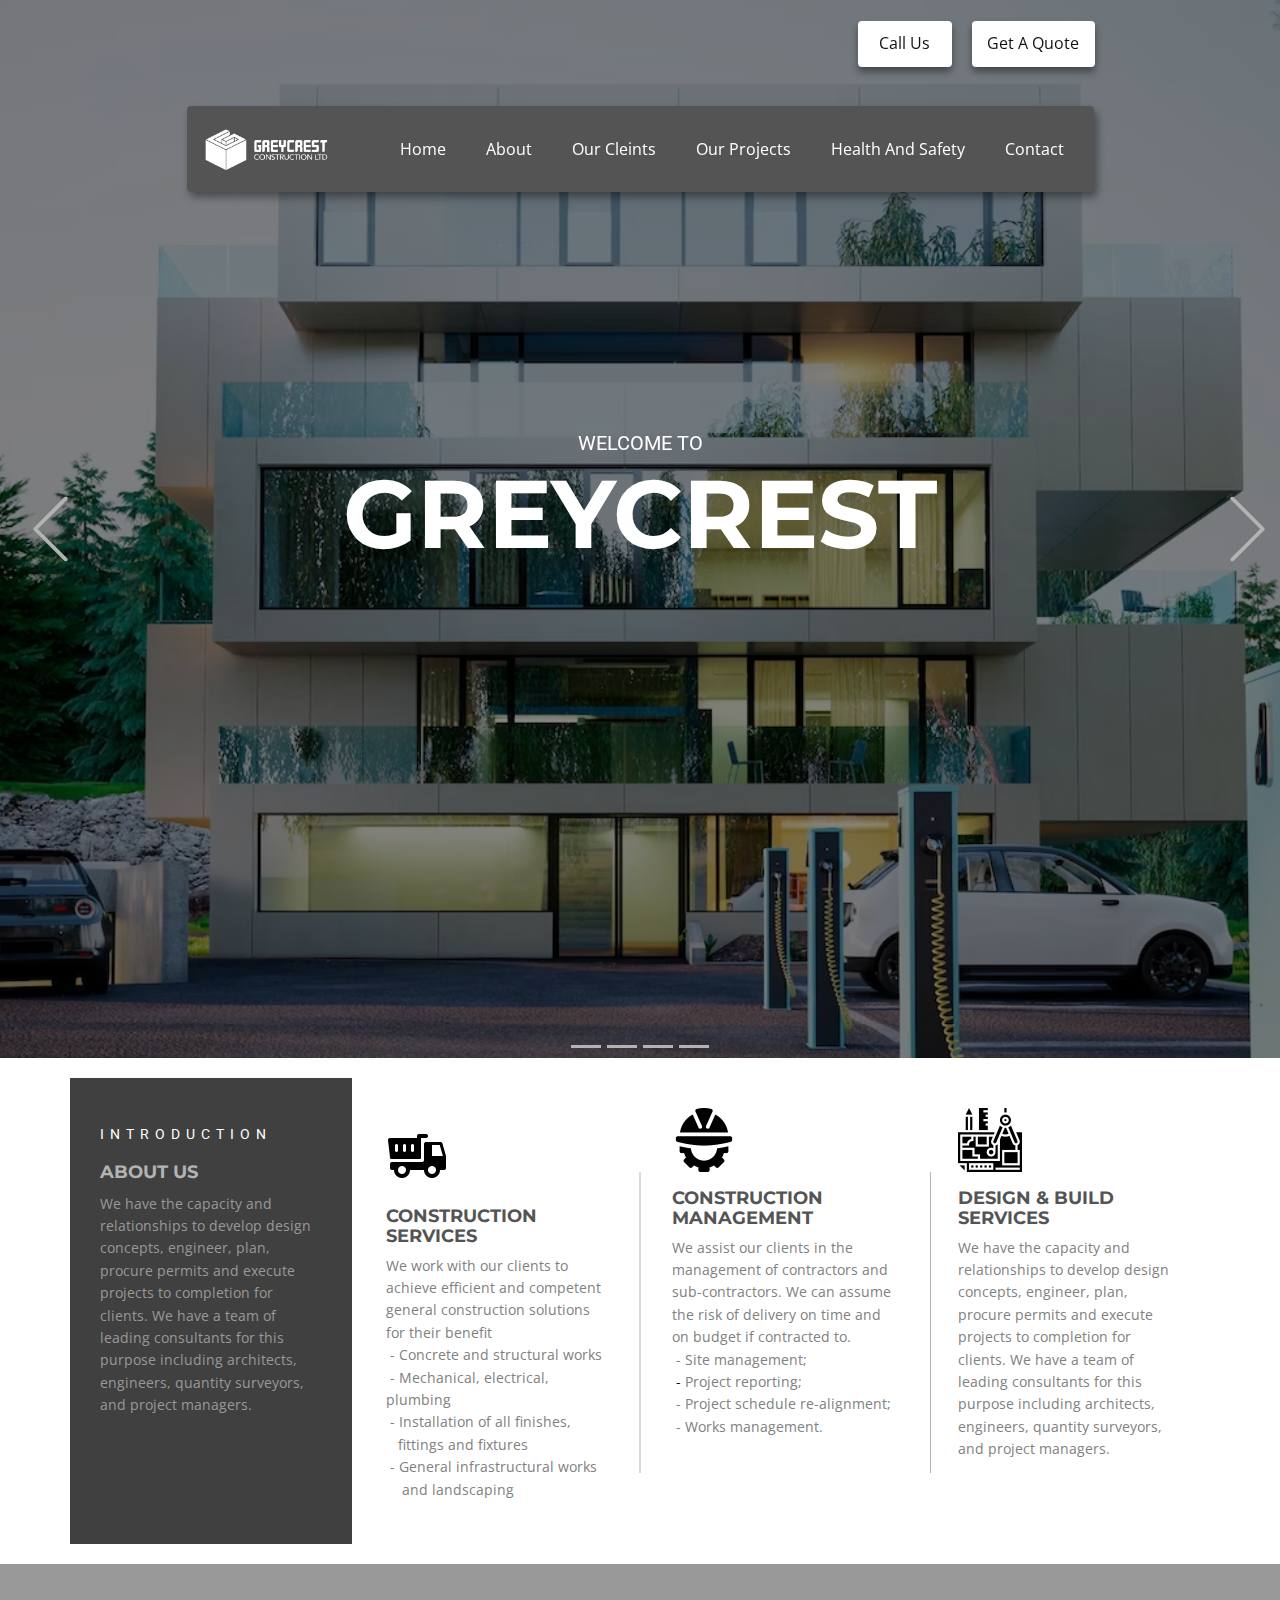
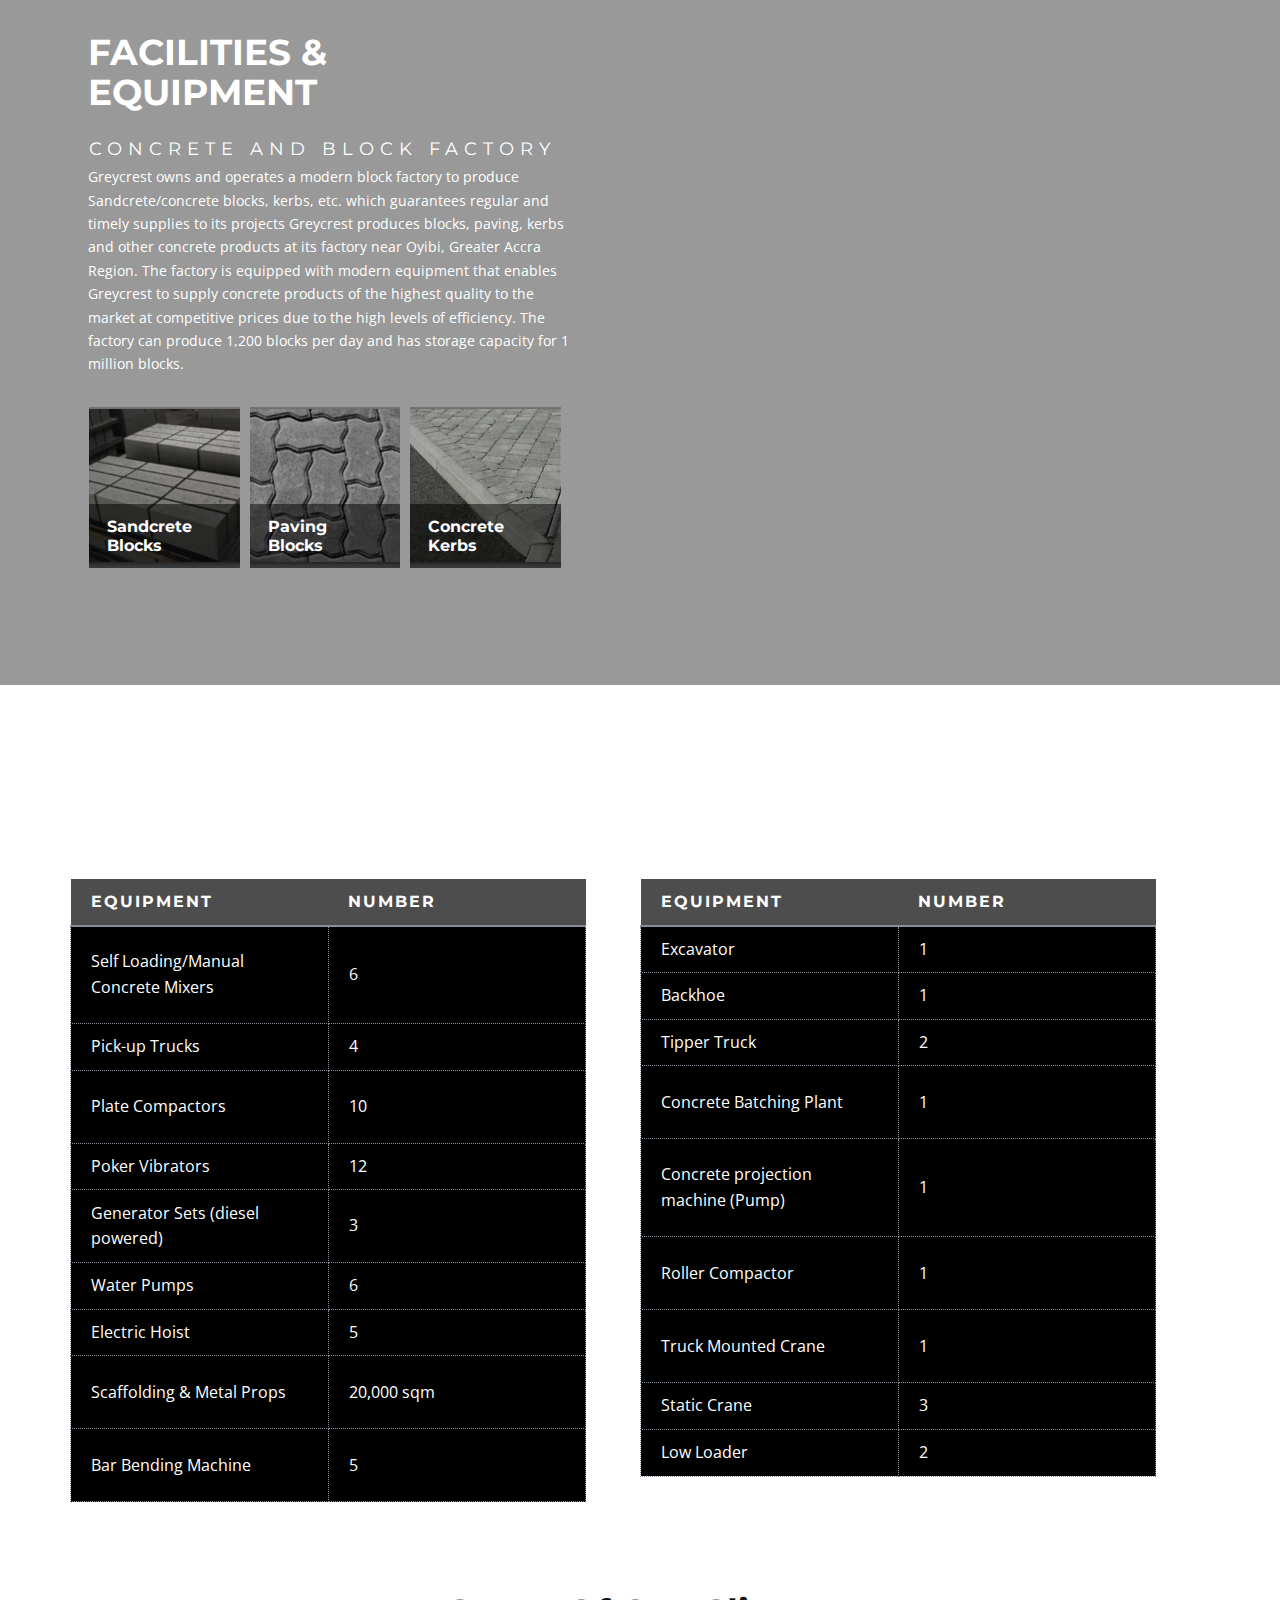
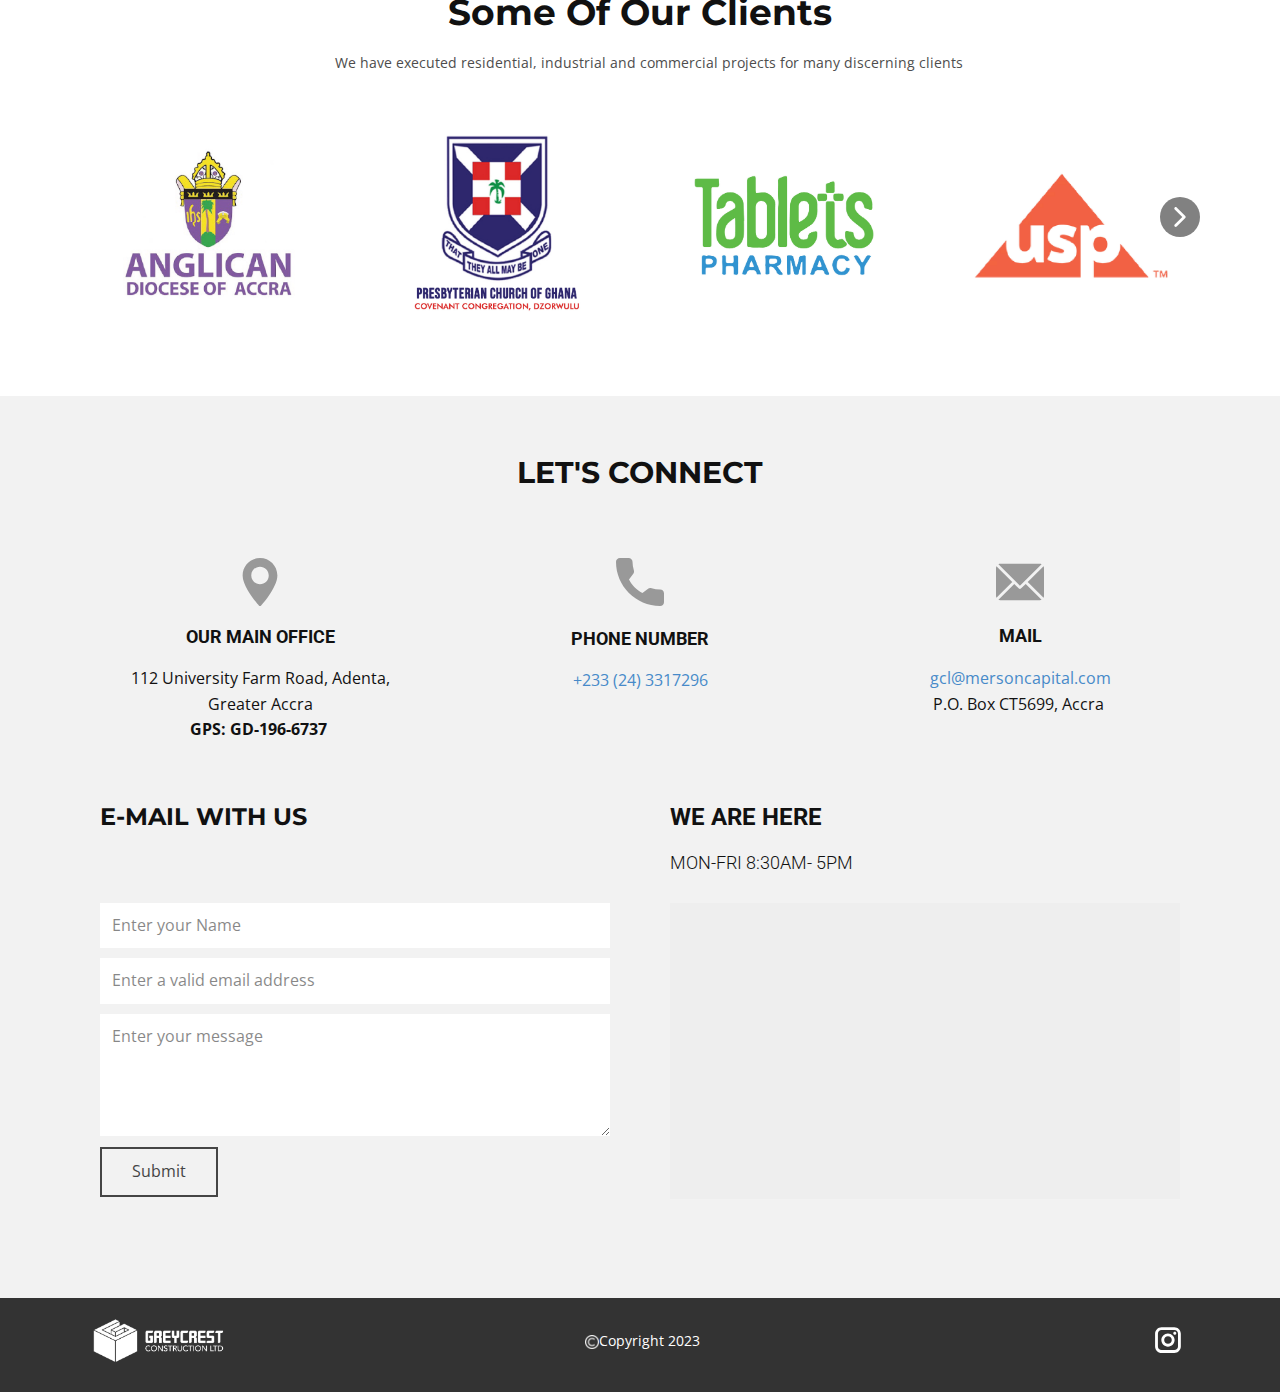
==== index.html @ abc86558 "1stLoasd" ====
<!DOCTYPE html>
<html style="font-size: 16px;" lang="en"><head>
    <meta name="viewport" content="width=device-width, initial-scale=1.0">
    <meta charset="utf-8">
    <meta name="keywords" content="WELCOME TO, GREYCREST, A wholly
Ghanaian-owned D1K1-rated construction firm founded in 2012., INTRODUCTION, ABOUT US, CONSTRUCTION SERVICES, CONSTRUCTION SERVICES, CONSTRUCTION SERVICES">
    <meta name="description" content="">
    <title>Home</title>
    <link rel="stylesheet" href="nicepage.css" media="screen">
<link rel="stylesheet" href="Home.css" media="screen">
    <script class="u-script" type="text/javascript" src="jquery.js" defer=""></script>
    <script class="u-script" type="text/javascript" src="nicepage.js" defer=""></script>
    <meta name="generator" content="Nicepage 5.5.0, nicepage.com">
    <link id="u-theme-google-font" rel="stylesheet" href="https://fonts.googleapis.com/css?family=Roboto:100,100i,300,300i,400,400i,500,500i,700,700i,900,900i|Open+Sans:300,300i,400,400i,500,500i,600,600i,700,700i,800,800i">
    <link id="u-page-google-font" rel="stylesheet" href="https://fonts.googleapis.com/css?family=Montserrat:100,100i,200,200i,300,300i,400,400i,500,500i,600,600i,700,700i,800,800i,900,900i">
    
    
    
    
    
    
    
    
    
    <script type="application/ld+json">{
		"@context": "http://schema.org",
		"@type": "Organization",
		"name": "GreyCrest",
		"logo": "images/Picture1.png",
		"sameAs": [
				"https://www.instagram.com/p/ChCkogZDEVh/?utm_source=ig_web_copy_link"
		]
}</script>
    <meta name="theme-color" content="#478ac9">
    <meta property="og:title" content="Home">
    <meta property="og:description" content="">
    <meta property="og:type" content="website">
  <meta data-intl-tel-input-cdn-path="intlTelInput/"></head>
  <body data-home-page="Home.html" data-home-page-title="Home" class="u-body u-overlap u-xl-mode" data-lang="en"><header class=" u-border-no-bottom u-border-no-left u-border-no-right u-border-no-top u-clearfix u-header u-section-row-container" id="sec-5a8d" style="" data-animation-name="" data-animation-duration="0" data-animation-delay="0" data-animation-direction=""><div class="u-section-rows">
        <div class="u-clearfix u-section-row u-sticky u-sticky-310e" data-animation-name="" data-animation-duration="0" data-animation-delay="0" data-animation-direction="" id="sec-117f">
          <div class="u-clearfix u-sheet u-valign-middle-xl u-sheet-1">
            <div class="u-clearfix u-group-elements u-group-elements-1">
              <a href="#sec-2e7e" class="u-active-grey-40 u-border-none u-btn u-btn-round u-button-style u-dialog-link u-hover-grey-40 u-radius-4 u-white u-btn-1" data-animation-name="customAnimationIn" data-animation-duration="1000" data-animation-delay="500">Call Us</a>
              <a href="#sec-5db3" class="u-active-grey-40 u-border-none u-btn u-btn-round u-button-style u-dialog-link u-hover-grey-40 u-radius-4 u-white u-btn-2" data-animation-name="customAnimationIn" data-animation-duration="1000" data-animation-delay="500">Get A Quote</a>
            </div>
          </div>
          
          
          
          
          
        </div>
        <div class="u-section-row u-sticky u-sticky-b08c" id="sec-315a">
          <div class="u-clearfix u-sheet u-valign-middle-lg u-valign-middle-md u-valign-middle-xl u-sheet-2">
            <div class="u-container-align-center-xl u-container-style u-custom-color-1 u-expanded-width-md u-expanded-width-sm u-expanded-width-xs u-group u-radius-4 u-shape-round u-group-1" data-animation-name="customAnimationIn" data-animation-duration="1000" data-animation-delay="250">
              <div class="u-container-layout u-container-layout-1">
                <nav class="u-menu u-menu-dropdown u-offcanvas u-menu-1">
                  <div class="menu-collapse">
                    <a class="u-button-style u-nav-link" href="#">
                      <svg class="u-svg-link" viewBox="0 0 24 24"><use xmlns:xlink="http://www.w3.org/1999/xlink" xlink:href="#svg-ab7c"></use></svg>
                      <svg class="u-svg-content" version="1.1" id="svg-ab7c" viewBox="0 0 16 16" x="0px" y="0px" xmlns:xlink="http://www.w3.org/1999/xlink" xmlns="http://www.w3.org/2000/svg"><g><rect y="1" width="16" height="2"></rect><rect y="7" width="16" height="2"></rect><rect y="13" width="16" height="2"></rect>
</g></svg>
                    </a>
                  </div>
                  <div class="u-custom-menu u-nav-container">
                    <ul class="u-nav u-unstyled"><li class="u-nav-item"><a class="u-button-style u-nav-link" href="Home.html">Home</a>
</li><li class="u-nav-item"><a class="u-button-style u-nav-link" href="Home.html#carousel_0841">About</a><div class="u-nav-popup"><ul class="u-h-spacing-20 u-nav u-unstyled u-v-spacing-10"><li class="u-nav-item"><a class="u-button-style u-nav-link u-white" href="Home.html#carousel_0841">Services</a>
</li><li class="u-nav-item"><a class="u-button-style u-nav-link u-white" href="Home.html#sec-7cfd">Facilities &amp; Equipments</a>
</li><li class="u-nav-item"><a class="u-button-style u-nav-link u-white" href="Home.html#carousel_9bec">Our Equipements</a>
</li></ul>
</div>
</li><li class="u-nav-item"><a class="u-button-style u-nav-link" href="Home.html#sec-8943">Our Cleints</a>
</li><li class="u-nav-item"><a class="u-button-style u-nav-link" href="Our-Projects.html">Our Projects</a>
</li><li class="u-nav-item"><a class="u-button-style u-nav-link" href="Health-And-Safety.html">Health And Safety</a>
</li><li class="u-nav-item"><a class="u-button-style u-nav-link" href="Home.html#carousel_90f8">Contact</a>
</li></ul>
                  </div>
                  <div class="u-custom-menu u-nav-container-collapse">
                    <div class="u-black u-container-style u-inner-container-layout u-opacity u-opacity-95 u-sidenav">
                      <div class="u-inner-container-layout u-sidenav-overflow">
                        <div class="u-menu-close"></div>
                        <ul class="u-align-center u-nav u-popupmenu-items u-unstyled u-nav-3"><li class="u-nav-item"><a class="u-button-style u-nav-link" href="Home.html">Home</a>
</li><li class="u-nav-item"><a class="u-button-style u-nav-link" href="Home.html#carousel_0841">About</a><div class="u-nav-popup"><ul class="u-h-spacing-20 u-nav u-unstyled u-v-spacing-10"><li class="u-nav-item"><a class="u-button-style u-nav-link" href="Home.html#carousel_0841">Services</a>
</li><li class="u-nav-item"><a class="u-button-style u-nav-link" href="Home.html#sec-7cfd">Facilities &amp; Equipments</a>
</li><li class="u-nav-item"><a class="u-button-style u-nav-link" href="Home.html#carousel_9bec">Our Equipements</a>
</li></ul>
</div>
</li><li class="u-nav-item"><a class="u-button-style u-nav-link" href="Home.html#sec-8943">Our Cleints</a>
</li><li class="u-nav-item"><a class="u-button-style u-nav-link" href="Our-Projects.html">Our Projects</a>
</li><li class="u-nav-item"><a class="u-button-style u-nav-link" href="Health-And-Safety.html">Health And Safety</a>
</li><li class="u-nav-item"><a class="u-button-style u-nav-link" href="Home.html#carousel_90f8">Contact</a>
</li></ul>
                      </div>
                    </div>
                    <div class="u-black u-menu-overlay u-opacity u-opacity-70"></div>
                  </div>
                </nav>
                <a href="https://nicepage.com/wordpress-themes" class="u-image u-logo u-image-1" data-image-width="423" data-image-height="145">
                  <img src="images/Picture1.png" class="u-logo-image u-logo-image-1">
                </a>
              </div>
            </div>
          </div>
          
          
          
          
          
        </div>
      </div></header>
    <section class="u-carousel u-slide u-block-101b-1" id="carousel_06c0" data-interval="5000" data-u-ride="carousel">
      <ol class="u-absolute-hcenter u-carousel-indicators u-block-101b-2">
        <li data-u-target="#carousel_06c0" class="u-active u-grey-30" data-u-slide-to="0"></li>
        <li data-u-target="#carousel_06c0" class="u-grey-30" data-u-slide-to="1"></li>
        <li data-u-target="#carousel_06c0" class="u-grey-30" data-u-slide-to="2"></li>
        <li data-u-target="#carousel_06c0" class="u-grey-30" data-u-slide-to="3"></li>
      </ol>
      <div class="u-carousel-inner" role="listbox">
        <div class="u-active u-align-center u-carousel-item u-clearfix u-image u-shading u-section-1-1" src="" data-image-width="1380" data-image-height="811">
          <div class="u-clearfix u-sheet u-sheet-1">
            <h1 class="u-text u-text-default u-title u-text-1">WELCOME TO</h1>
            <h1 class="u-custom-font u-font-montserrat u-text u-text-default u-title u-text-2">GREYCREST</h1>
          </div>
        </div>
        <div class="u-align-center u-carousel-item u-clearfix u-image u-shading u-section-1-2" src="" data-image-width="1600" data-image-height="1063">
          <div class="u-clearfix u-sheet u-valign-middle-sm u-valign-middle-xs u-sheet-1">
            <h1 class="u-text u-text-default-lg u-text-default-xl u-title u-text-1">A wholly
Ghanaian-owned D1K1-rated construction firm founded in 2012.&nbsp;</h1>
          </div>
        </div>
        <div class="u-align-center u-carousel-item u-clearfix u-image u-shading u-section-1-3" src="" data-image-width="1600" data-image-height="1066">
          <div class="u-clearfix u-sheet u-sheet-1"></div>
        </div>
        <div class="u-align-center u-carousel-item u-clearfix u-image u-shading u-section-1-4" src="" data-image-width="1066" data-image-height="1600">
          <div class="u-clearfix u-sheet u-sheet-1"></div>
        </div>
      </div>
      <a class="u-absolute-vcenter u-carousel-control u-carousel-control-prev u-text-grey-30 u-block-101b-5" href="#carousel_06c0" role="button" data-u-slide="prev">
        <span aria-hidden="true">
          <svg class="u-svg-link" viewBox="0 0 477.175 477.175"><path d="M145.188,238.575l215.5-215.5c5.3-5.3,5.3-13.8,0-19.1s-13.8-5.3-19.1,0l-225.1,225.1c-5.3,5.3-5.3,13.8,0,19.1l225.1,225
                    c2.6,2.6,6.1,4,9.5,4s6.9-1.3,9.5-4c5.3-5.3,5.3-13.8,0-19.1L145.188,238.575z"></path></svg>
        </span>
        <span class="sr-only">Previous</span>
      </a>
      <a class="u-absolute-vcenter u-carousel-control u-carousel-control-next u-text-grey-30 u-block-101b-4" href="#carousel_06c0" role="button" data-u-slide="next">
        <span aria-hidden="true">
          <svg class="u-svg-link" viewBox="0 0 477.175 477.175"><path d="M360.731,229.075l-225.1-225.1c-5.3-5.3-13.8-5.3-19.1,0s-5.3,13.8,0,19.1l215.5,215.5l-215.5,215.5
                    c-5.3,5.3-5.3,13.8,0,19.1c2.6,2.6,6.1,4,9.5,4c3.4,0,6.9-1.3,9.5-4l225.1-225.1C365.931,242.875,365.931,234.275,360.731,229.075z"></path></svg>
        </span>
        <span class="sr-only">Next</span>
      </a>
    </section>
    <section class="u-clearfix u-section-2" id="carousel_0841">
      <div class="u-clearfix u-sheet u-valign-middle u-sheet-1">
        <div class="u-clearfix u-expanded-width u-gutter-4 u-layout-wrap u-layout-wrap-1">
          <div class="u-layout">
            <div class="u-layout-row">
              <div class="u-align-center-md u-align-center-sm u-align-center-xs u-container-style u-grey-75 u-layout-cell u-size-15-lg u-size-15-xl u-size-60-md u-size-60-sm u-size-60-xs u-layout-cell-1">
                <div class="u-container-layout u-container-layout-1">
                  <h2 class="u-subtitle u-text u-text-default u-text-1">INTRODUCTION</h2>
                  <h1 class="u-custom-font u-custom-item u-font-montserrat u-text u-text-default u-text-grey-30 u-title u-text-2">ABOUT US</h1>
                  <p class="u-custom-item u-small-text u-text u-text-grey-40 u-text-variant u-text-3"> We have the capacity
and relationships to develop design concepts,
engineer, plan, procure permits and execute projects
to completion for clients. We have a team of leading
consultants for this purpose including architects, engineers,
quantity surveyors, and project managers.</p>
                </div>
              </div>
              <div class="u-align-center-md u-align-center-sm u-align-center-xs u-container-style u-layout-cell u-size-15-lg u-size-15-xl u-size-60-md u-size-60-sm u-size-60-xs u-layout-cell-2">
                <div class="u-container-layout u-container-layout-2"><span class="u-align-center-md u-align-center-sm u-align-center-xs u-file-icon u-icon u-icon-1" data-animation-name="" data-animation-duration="0" data-animation-delay="0" data-animation-direction=""><img src="images/9170319.png" alt=""></span>
                  <h1 class="u-custom-font u-custom-item u-font-montserrat u-text u-text-custom-color-1 u-title u-text-4"> CONSTRUCTION SERVICES</h1>
                  <p class="u-custom-item u-small-text u-text u-text-grey-50 u-text-variant u-text-5"> We
work with our clients to&nbsp; achieve efficient and competent
general construction solutions for
their benefit <br>&nbsp;- Concrete and structural works <br>&nbsp;- Mechanical, electrical, plumbing <br>&nbsp;- Installation of all finishes, <br>&nbsp; &nbsp;fittings and fixtures <br>&nbsp;- General infrastructural works <br>&nbsp; &nbsp; and landscaping
                  </p>
                </div>
              </div>
              <div class="u-align-center-md u-align-center-sm u-align-center-xs u-container-style u-layout-cell u-size-15-lg u-size-15-xl u-size-60-md u-size-60-sm u-size-60-xs u-layout-cell-3">
                <div class="u-container-layout u-container-layout-3"><span class="u-align-center-md u-align-center-sm u-align-center-xs u-file-icon u-icon u-icon-2" data-animation-name="" data-animation-duration="0" data-animation-delay="0" data-animation-direction=""><img src="images/3002128.png" alt=""></span>
                  <h1 class="u-custom-font u-custom-item u-font-montserrat u-text u-text-custom-color-1 u-text-default u-title u-text-6">CONSTRUCTION MANAGEMENT</h1>
                  <p class="u-custom-item u-small-text u-text u-text-grey-50 u-text-variant u-text-7"> We assist our clients
in the management of contractors and sub-contractors.
We can assume the risk of delivery on time and on budget if contracted to.<br>&nbsp;- ​
Site management;&nbsp;<span style="font-size: 0.875rem; background-color: #ffffff; color: #111111; font-family: 'Open Sans',sans-serif;">&nbsp;</span>
                    <br>
                    <span style="font-size: 0.875rem; background-color: #ffffff; color: #111111; font-family: 'Open Sans',sans-serif;">&nbsp;- </span> Project reporting;&nbsp;&nbsp;<span style="font-size: 0.875rem; background-color: #ffffff; color: #111111; font-family: 'Open Sans',sans-serif;">&nbsp;</span>
                    <br>&nbsp;- ​
Project schedule re-alignment;<br>&nbsp;- ​
Works management.
                  </p>
                  <div class="u-border-1 u-border-grey-30 u-hidden-md u-hidden-sm u-hidden-xs u-line u-line-vertical u-line-1"></div>
                </div>
              </div>
              <div class="u-align-center-md u-align-center-sm u-align-center-xs u-container-style u-layout-cell u-size-15-lg u-size-15-xl u-size-60-md u-size-60-sm u-size-60-xs u-layout-cell-4">
                <div class="u-container-layout u-container-layout-4"><span class="u-align-center-md u-align-center-sm u-align-center-xs u-file-icon u-icon u-icon-3" data-animation-name="" data-animation-duration="0" data-animation-delay="0" data-animation-direction=""><img src="images/1543989.png" alt=""></span>
                  <h1 class="u-custom-font u-custom-item u-font-montserrat u-text u-text-custom-color-1 u-text-default u-title u-text-8">DESIGN &amp; BUILD SERVICES</h1>
                  <p class="u-custom-item u-small-text u-text u-text-grey-50 u-text-variant u-text-9"> We have the capacity
and relationships to develop design concepts,
engineer, plan, procure permits and execute projects
to completion for clients. We have a team of leading
consultants for this purpose including architects, engineers,
quantity surveyors, and project managers.</p>
                </div>
              </div>
            </div>
          </div>
        </div>
        <div class="u-absolute-hcenter u-border-1 u-border-grey-30 u-hidden-md u-hidden-sm u-hidden-xs u-line u-line-vertical u-line-2"></div>
      </div>
    </section>
    <section class="u-clearfix u-grey-40 u-section-3" id="sec-7cfd">
      <div class="u-clearfix u-sheet u-sheet-1">
        <img class="u-align-center-sm u-align-center-xs u-expanded-width-xs u-image u-image-default u-image-1" src="images/Truck22.png" alt="" data-image-width="2452" data-image-height="1274" data-animation-name="customAnimationIn" data-animation-duration="1000" data-animation-delay="500">
        <h1 class="u-align-center-sm u-align-center-xs u-align-left-lg u-align-left-md u-align-left-xl u-custom-font u-font-montserrat u-text u-title u-text-1"><b>FACILITIES &amp; EQUIPMENT</b><b></b>
        </h1>
        <h1 class="u-align-center-sm u-align-center-xs u-custom-font u-font-montserrat u-text u-title u-text-2"><b></b>Concrete and Block Factory&nbsp;&nbsp;
        </h1>
        <h1 class="u-align-center-sm u-align-center-xs u-custom-font u-text u-text-font u-title u-text-3"> Greycrest owns and operates a modern block factory to produce Sandcrete/concrete blocks, kerbs, etc.
which
guarantees regular and timely supplies
to its projects <!--[if !vml]--><!--[endif]-->Greycrest
produces blocks, paving, kerbs and other concrete products at its factory near
Oyibi, Greater Accra Region. The factory is equipped with modern
equipment that enables Greycrest to supply concrete products of the highest quality
to the market at competitive prices due to the high levels of efficiency. The factory can produce 1,200
blocks per day and has storage capacity
for 1 million blocks.</h1>
        <div class="u-expanded-width-md u-expanded-width-sm u-expanded-width-xs u-list u-list-1">
          <div class="u-repeater u-repeater-1">
            <div class="u-container-align-center-sm u-container-align-center-xs u-container-style u-image u-list-item u-repeater-item u-shading u-image-2" data-image-width="337" data-image-height="235">
              <div class="u-container-layout u-similar-container u-valign-bottom-lg u-valign-bottom-md u-valign-bottom-sm u-valign-bottom-xl u-container-layout-1">
                <div class="u-black u-container-style u-expanded-width u-group u-opacity u-opacity-50 u-shape-rectangle u-group-1">
                  <div class="u-container-layout u-valign-middle u-container-layout-2">
                    <h3 class="u-custom-font u-font-montserrat u-text u-text-default u-text-4"> Sandcrete&nbsp; Blocks</h3>
                  </div>
                </div>
              </div>
            </div>
            <div class="u-container-align-center-sm u-container-align-center-xs u-container-style u-image u-list-item u-repeater-item u-shading u-image-3" data-image-width="290" data-image-height="235">
              <div class="u-container-layout u-similar-container u-valign-bottom-lg u-valign-bottom-md u-valign-bottom-sm u-valign-bottom-xl u-container-layout-3">
                <div class="u-black u-container-style u-expanded-width u-group u-opacity u-opacity-50 u-shape-rectangle u-group-2">
                  <div class="u-container-layout u-valign-middle u-container-layout-4">
                    <h3 class="u-custom-font u-font-montserrat u-text u-text-default u-text-5"> Paving&nbsp; Blocks</h3>
                  </div>
                </div>
              </div>
            </div>
            <div class="u-container-align-center-sm u-container-align-center-xs u-container-style u-image u-list-item u-repeater-item u-shading u-image-4" data-image-width="322" data-image-height="235">
              <div class="u-container-layout u-similar-container u-valign-bottom-lg u-valign-bottom-md u-valign-bottom-sm u-valign-bottom-xl u-container-layout-5">
                <div class="u-black u-container-style u-expanded-width u-group u-opacity u-opacity-50 u-shape-rectangle u-group-3">
                  <div class="u-container-layout u-valign-middle u-container-layout-6">
                    <h3 class="u-custom-font u-font-montserrat u-text u-text-default u-text-6"> Concrete&nbsp; Kerbs</h3>
                  </div>
                </div>
              </div>
            </div>
          </div>
        </div>
      </div>
    </section>
    <section class="skrollable u-align-center u-clearfix u-image u-parallax u-shading u-section-4" id="carousel_9bec" data-image-width="3556" data-image-height="2528">
      <div class="u-clearfix u-sheet u-sheet-1">
        <h2 class="u-custom-font u-font-montserrat u-text u-text-1"> Our Equipment&nbsp;&nbsp;</h2>
        <p class="u-text u-text-2"> Greycrest is well-equipped to conveniently execute up to medium-sized projects
but with the capacity to scale up if needed</p>
        <div class="u-expanded-width-sm u-expanded-width-xs u-table u-table-responsive u-table-1">
          <table class="u-table-entity">
            <colgroup>
              <col width="50%">
              <col width="50%">
            </colgroup>
            <thead class="u-custom-font u-font-montserrat u-grey-70 u-table-header u-table-header-1">
              <tr style="height: 46px;">
                <th class="u-border-2 u-border-no-left u-border-no-right u-border-no-top u-border-palette-5-dark-1 u-table-cell u-table-cell-1"><b>Equipment</b>
                </th>
                <th class="u-border-2 u-border-no-left u-border-no-right u-border-no-top u-border-palette-5-dark-1 u-table-cell u-table-cell-2">NUMBER</th>
              </tr>
            </thead>
            <tbody class="u-black u-table-body u-table-body-1">
              <tr style="height: 98px;">
                <td class="u-border-1 u-border-palette-5-dark-1 u-table-cell u-table-cell-3"> Self Loading/Manual Concrete
Mixers</td>
                <td class="u-border-1 u-border-palette-5-dark-1 u-table-cell u-table-cell-4">6</td>
              </tr>
              <tr style="height: 46px;">
                <td class="u-border-1 u-border-palette-5-dark-1 u-table-cell u-table-cell-5"> Pick-up Trucks</td>
                <td class="u-border-1 u-border-palette-5-dark-1 u-table-cell u-table-cell-6">4</td>
              </tr>
              <tr style="height: 73px;">
                <td class="u-border-1 u-border-palette-5-dark-1 u-table-cell u-table-cell-7"> Plate Compactors</td>
                <td class="u-border-1 u-border-palette-5-dark-1 u-table-cell u-table-cell-8">10</td>
              </tr>
              <tr style="height: 46px;">
                <td class="u-border-1 u-border-palette-5-dark-1 u-table-cell u-table-cell-9"> Poker Vibrators</td>
                <td class="u-border-1 u-border-palette-5-dark-1 u-table-cell u-table-cell-10">12</td>
              </tr>
              <tr style="height: 73px;">
                <td class="u-border-1 u-border-palette-5-dark-1 u-table-cell u-table-cell-11"> Generator Sets (diesel powered)</td>
                <td class="u-border-1 u-border-palette-5-dark-1 u-table-cell u-table-cell-12">3</td>
              </tr>
              <tr style="height: 46px;">
                <td class="u-border-1 u-border-palette-5-dark-1 u-table-cell u-table-cell-13"> Water Pumps</td>
                <td class="u-border-1 u-border-palette-5-dark-1 u-table-cell u-table-cell-14">6</td>
              </tr>
              <tr style="height: 46px;">
                <td class="u-border-1 u-border-palette-5-dark-1 u-table-cell u-table-cell-15">Electric Hoist</td>
                <td class="u-border-1 u-border-palette-5-dark-1 u-table-cell u-table-cell-16">5</td>
              </tr>
              <tr style="height: 73px;">
                <td class="u-border-1 u-border-palette-5-dark-1 u-table-cell u-table-cell-17">Scaffolding &amp; Metal Props</td>
                <td class="u-border-1 u-border-palette-5-dark-1 u-table-cell u-table-cell-18">20,000 sqm</td>
              </tr>
              <tr style="height: 73px;">
                <td class="u-border-1 u-border-palette-5-dark-1 u-table-cell u-table-cell-19">Bar Bending Machine</td>
                <td class="u-border-1 u-border-palette-5-dark-1 u-table-cell u-table-cell-20">5</td>
              </tr>
            </tbody>
          </table>
        </div>
        <div class="u-expanded-width-sm u-expanded-width-xs u-table u-table-responsive u-table-2">
          <table class="u-table-entity">
            <colgroup>
              <col width="50%">
              <col width="50%">
            </colgroup>
            <thead class="u-custom-font u-font-montserrat u-grey-70 u-table-header u-table-header-2">
              <tr style="height: 46px;">
                <th class="u-border-2 u-border-no-left u-border-no-right u-border-no-top u-border-palette-5-dark-1 u-table-cell u-table-cell-21"><b>Equipment</b>
                </th>
                <th class="u-border-2 u-border-no-left u-border-no-right u-border-no-top u-border-palette-5-dark-1 u-table-cell u-table-cell-22">NUMBER</th>
              </tr>
            </thead>
            <tbody class="u-black u-table-body u-table-body-2">
              <tr style="height: 46px;">
                <td class="u-border-1 u-border-palette-5-dark-1 u-table-cell u-table-cell-23"> Excavator</td>
                <td class="u-border-1 u-border-palette-5-dark-1 u-table-cell u-table-cell-24">1</td>
              </tr>
              <tr style="height: 46px;">
                <td class="u-border-1 u-border-palette-5-dark-1 u-table-cell u-table-cell-25"> Backhoe</td>
                <td class="u-border-1 u-border-palette-5-dark-1 u-table-cell u-table-cell-26">1</td>
              </tr>
              <tr style="height: 46px;">
                <td class="u-border-1 u-border-palette-5-dark-1 u-table-cell u-table-cell-27"> Tipper Truck</td>
                <td class="u-border-1 u-border-palette-5-dark-1 u-table-cell u-table-cell-28">2</td>
              </tr>
              <tr style="height: 73px;">
                <td class="u-border-1 u-border-palette-5-dark-1 u-table-cell u-table-cell-29"> Concrete Batching Plant</td>
                <td class="u-border-1 u-border-palette-5-dark-1 u-table-cell u-table-cell-30">1</td>
              </tr>
              <tr style="height: 98px;">
                <td class="u-border-1 u-border-palette-5-dark-1 u-table-cell u-table-cell-31"> Concrete projection machine
(Pump)</td>
                <td class="u-border-1 u-border-palette-5-dark-1 u-table-cell u-table-cell-32">1</td>
              </tr>
              <tr style="height: 73px;">
                <td class="u-border-1 u-border-palette-5-dark-1 u-table-cell u-table-cell-33"> Roller Compactor</td>
                <td class="u-border-1 u-border-palette-5-dark-1 u-table-cell u-table-cell-34">1</td>
              </tr>
              <tr style="height: 73px;">
                <td class="u-border-1 u-border-palette-5-dark-1 u-table-cell u-table-cell-35"> Truck Mounted Crane</td>
                <td class="u-border-1 u-border-palette-5-dark-1 u-table-cell u-table-cell-36">1</td>
              </tr>
              <tr style="height: 46px;">
                <td class="u-border-1 u-border-palette-5-dark-1 u-table-cell u-table-cell-37"> Static Crane</td>
                <td class="u-border-1 u-border-palette-5-dark-1 u-table-cell u-table-cell-38">3</td>
              </tr>
              <tr style="height: 46px;">
                <td class="u-border-1 u-border-palette-5-dark-1 u-table-cell u-table-cell-39"> Low Loader</td>
                <td class="u-border-1 u-border-palette-5-dark-1 u-table-cell u-table-cell-40">2</td>
              </tr>
            </tbody>
          </table>
        </div>
      </div>
    </section>
    <section class="u-align-center u-clearfix u-section-5" id="sec-8943">
      <div class="u-clearfix u-sheet u-valign-middle-lg u-valign-middle-md u-valign-middle-sm u-valign-middle-xl u-sheet-1">
        <h2 class="u-custom-font u-font-montserrat u-text u-text-default u-text-1"><!--[if !vml]--><!--[endif]--><!--[if !vml]--><!--[endif]--><!--[if !vml]--><!--[endif]--><!--[if !vml]--><!--[endif]-->Some Of Our Clients</h2>
        <p class="u-text u-text-grey-70 u-text-2"> We have executed residential, industrial
and commercial projects for many discerning clients
&nbsp;
&nbsp;</p>
        <div class="u-expanded-width u-layout-horizontal u-list u-list-1">
          <div class="u-repeater u-repeater-1">
            <div class="u-container-style u-list-item u-repeater-item">
              <div class="u-container-layout u-similar-container u-valign-top-xs u-container-layout-1">
                <img alt="" class="u-expanded-width-xs u-image u-image-contain u-image-default u-image-1" data-image-width="1250" data-image-height="1250" src="images/Clients-01.jpg">
              </div>
            </div>
            <div class="u-container-style u-list-item u-repeater-item">
              <div class="u-container-layout u-similar-container u-valign-top-xs u-container-layout-2">
                <img alt="" class="u-expanded-width-xs u-image u-image-contain u-image-default u-image-2" data-image-width="1251" data-image-height="1250" src="images/Clients-02.jpg">
              </div>
            </div>
            <div class="u-container-style u-list-item u-repeater-item">
              <div class="u-container-layout u-similar-container u-valign-top-xs u-container-layout-3">
                <img alt="" class="u-expanded-width-xs u-image u-image-contain u-image-default u-image-3" data-image-width="1251" data-image-height="1250" src="images/Clients-03.jpg">
              </div>
            </div>
            <div class="u-container-style u-list-item u-repeater-item">
              <div class="u-container-layout u-similar-container u-valign-top-xs u-container-layout-4">
                <img alt="" class="u-expanded-width-xs u-image u-image-contain u-image-default u-image-4" data-image-width="1251" data-image-height="1250" src="images/Clients-04.jpg">
              </div>
            </div>
            <div class="u-container-style u-list-item u-repeater-item">
              <div class="u-container-layout u-similar-container u-valign-top-xs u-container-layout-5">
                <img alt="" class="u-expanded-width-xs u-image u-image-contain u-image-default u-image-5" data-image-width="1251" data-image-height="1250" src="images/Clients-05.jpg">
              </div>
            </div>
            <div class="u-container-style u-list-item u-repeater-item">
              <div class="u-container-layout u-similar-container u-valign-top-xs u-container-layout-6">
                <img alt="" class="u-expanded-width-xs u-image u-image-contain u-image-default u-image-6" data-image-width="1251" data-image-height="1250" src="images/Clients-06.jpg">
              </div>
            </div>
            <div class="u-container-style u-list-item u-repeater-item">
              <div class="u-container-layout u-similar-container u-valign-top-xs u-container-layout-7">
                <img alt="" class="u-expanded-width-xs u-image u-image-contain u-image-default u-image-7" data-image-width="1251" data-image-height="1250" src="images/Clients-07.jpg">
              </div>
            </div>
            <div class="u-container-style u-list-item u-repeater-item">
              <div class="u-container-layout u-similar-container u-valign-top-xs u-container-layout-8">
                <img alt="" class="u-expanded-width-xs u-image u-image-contain u-image-default u-image-8" data-image-width="1251" data-image-height="1250" src="images/Clients-08.jpg">
              </div>
            </div>
            <div class="u-container-style u-list-item u-repeater-item">
              <div class="u-container-layout u-similar-container u-valign-top-xs u-container-layout-9">
                <img alt="" class="u-expanded-width-xs u-image u-image-contain u-image-default u-image-9" data-image-width="1251" data-image-height="1250" src="images/Clients-09.jpg">
              </div>
            </div>
          </div>
          <a class="u-absolute-vcenter u-gallery-nav u-gallery-nav-prev u-grey-70 u-icon-circle u-opacity u-opacity-70 u-spacing-10 u-text-white u-gallery-nav-1" href="#" role="button">
            <span aria-hidden="true">
              <svg viewBox="0 0 451.847 451.847"><path d="M97.141,225.92c0-8.095,3.091-16.192,9.259-22.366L300.689,9.27c12.359-12.359,32.397-12.359,44.751,0
c12.354,12.354,12.354,32.388,0,44.748L173.525,225.92l171.903,171.909c12.354,12.354,12.354,32.391,0,44.744
c-12.354,12.365-32.386,12.365-44.745,0l-194.29-194.281C100.226,242.115,97.141,234.018,97.141,225.92z"></path></svg>
            </span>
            <span class="sr-only">
              <svg viewBox="0 0 451.847 451.847"><path d="M97.141,225.92c0-8.095,3.091-16.192,9.259-22.366L300.689,9.27c12.359-12.359,32.397-12.359,44.751,0
c12.354,12.354,12.354,32.388,0,44.748L173.525,225.92l171.903,171.909c12.354,12.354,12.354,32.391,0,44.744
c-12.354,12.365-32.386,12.365-44.745,0l-194.29-194.281C100.226,242.115,97.141,234.018,97.141,225.92z"></path></svg>
            </span>
          </a>
          <a class="u-absolute-vcenter u-gallery-nav u-gallery-nav-next u-grey-70 u-icon-circle u-opacity u-opacity-70 u-spacing-10 u-text-white u-gallery-nav-2" href="#" role="button">
            <span aria-hidden="true">
              <svg viewBox="0 0 451.846 451.847"><path d="M345.441,248.292L151.154,442.573c-12.359,12.365-32.397,12.365-44.75,0c-12.354-12.354-12.354-32.391,0-44.744
L278.318,225.92L106.409,54.017c-12.354-12.359-12.354-32.394,0-44.748c12.354-12.359,32.391-12.359,44.75,0l194.287,194.284
c6.177,6.18,9.262,14.271,9.262,22.366C354.708,234.018,351.617,242.115,345.441,248.292z"></path></svg>
            </span>
            <span class="sr-only">
              <svg viewBox="0 0 451.846 451.847"><path d="M345.441,248.292L151.154,442.573c-12.359,12.365-32.397,12.365-44.75,0c-12.354-12.354-12.354-32.391,0-44.744
L278.318,225.92L106.409,54.017c-12.354-12.359-12.354-32.394,0-44.748c12.354-12.359,32.391-12.359,44.75,0l194.287,194.284
c6.177,6.18,9.262,14.271,9.262,22.366C354.708,234.018,351.617,242.115,345.441,248.292z"></path></svg>
            </span>
          </a>
        </div>
      </div>
    </section>
    <section class="u-align-center u-clearfix u-grey-5 u-section-6" id="carousel_90f8">
      <div class="u-clearfix u-sheet u-sheet-1">
        <h2 class="u-custom-font u-font-montserrat u-text u-text-1">Let's Connect</h2>
        <div class="u-clearfix u-expanded-width u-layout-wrap u-layout-wrap-1">
          <div class="u-layout">
            <div class="u-layout-col">
              <div class="u-size-30">
                <div class="u-layout-row">
                  <div class="u-align-center u-container-style u-layout-cell u-left-cell u-size-20 u-layout-cell-1">
                    <div class="u-container-layout u-valign-top u-container-layout-1"><span class="u-icon u-icon-circle u-text-grey-40 u-icon-1"><svg class="u-svg-link" preserveAspectRatio="xMidYMin slice" viewBox="0 0 512 512" style=""><use xmlns:xlink="http://www.w3.org/1999/xlink" xlink:href="#svg-c728"></use></svg><svg class="u-svg-content" viewBox="0 0 512 512" x="0px" y="0px" id="svg-c728" style="enable-background:new 0 0 512 512;"><g><g><path d="M256,0C153.755,0,70.573,83.182,70.573,185.426c0,126.888,165.939,313.167,173.004,321.035    c6.636,7.391,18.222,7.378,24.846,0c7.065-7.868,173.004-194.147,173.004-321.035C441.425,83.182,358.244,0,256,0z M256,278.719    c-51.442,0-93.292-41.851-93.292-93.293S204.559,92.134,256,92.134s93.291,41.851,93.291,93.293S307.441,278.719,256,278.719z"></path>
</g>
</g></svg></span>
                      <h6 class="u-text u-text-2">OUR MAIN OFFICE</h6>
                      <p class="u-text u-text-3"> 112 University Farm Road, Adenta,
Greater Accra<br>
                        <span style="font-weight: 700;">GPS: GD-196-6737</span>&nbsp;<br>
                      </p>
                    </div>
                  </div>
                  <div class="u-align-center u-container-style u-layout-cell u-size-20 u-layout-cell-2">
                    <div class="u-container-layout u-valign-top u-container-layout-2"><span class="u-icon u-icon-circle u-text-grey-40 u-icon-2"><svg class="u-svg-link" preserveAspectRatio="xMidYMin slice" viewBox="0 0 384 384" style=""><use xmlns:xlink="http://www.w3.org/1999/xlink" xlink:href="#svg-6e4f"></use></svg><svg class="u-svg-content" viewBox="0 0 384 384" x="0px" y="0px" id="svg-6e4f" style="enable-background:new 0 0 384 384;"><g><g><path d="M353.188,252.052c-23.51,0-46.594-3.677-68.469-10.906c-10.719-3.656-23.896-0.302-30.438,6.417l-43.177,32.594    c-50.073-26.729-80.917-57.563-107.281-107.26l31.635-42.052c8.219-8.208,11.167-20.198,7.635-31.448    c-7.26-21.99-10.948-45.063-10.948-68.583C132.146,13.823,118.323,0,101.333,0H30.813C13.823,0,0,13.823,0,30.813    C0,225.563,158.438,384,353.188,384c16.99,0,30.813-13.823,30.813-30.813v-70.323C384,265.875,370.177,252.052,353.188,252.052z"></path>
</g>
</g></svg></span>
                      <h6 class="u-text u-text-4">phone number</h6>
                      <p class="u-text u-text-5">
                        <a class="u-active-none u-border-none u-btn u-button-link u-button-style u-hover-none u-none u-text-palette-1-base u-btn-1" href="tel:+233243317296"> +233 (24) 3317296</a>
                      </p>
                    </div>
                  </div>
                  <div class="u-container-style u-layout-cell u-right-cell u-size-20 u-layout-cell-3">
                    <div class="u-container-layout u-valign-top u-container-layout-3"><span class="u-icon u-icon-circle u-text-grey-40 u-icon-3"><svg class="u-svg-link" preserveAspectRatio="xMidYMin slice" viewBox="0 0 512 512" style=""><use xmlns:xlink="http://www.w3.org/1999/xlink" xlink:href="#svg-16a2"></use></svg><svg class="u-svg-content" viewBox="0 0 512 512" x="0px" y="0px" id="svg-16a2" style="enable-background:new 0 0 512 512;"><g><g><path d="M467,61H45c-6.927,0-13.412,1.703-19.279,4.51L255,294.789l51.389-49.387c0,0,0.004-0.005,0.005-0.007    c0.001-0.002,0.005-0.004,0.005-0.004L486.286,65.514C480.418,62.705,473.929,61,467,61z"></path>
</g>
</g><g><g><path d="M507.496,86.728L338.213,256.002L507.49,425.279c2.807-5.867,4.51-12.352,4.51-19.279V106    C512,99.077,510.301,92.593,507.496,86.728z"></path>
</g>
</g><g><g><path d="M4.51,86.721C1.703,92.588,0,99.073,0,106v300c0,6.923,1.701,13.409,4.506,19.274L173.789,256L4.51,86.721z"></path>
</g>
</g><g><g><path d="M317.002,277.213l-51.396,49.393c-2.93,2.93-6.768,4.395-10.605,4.395s-7.676-1.465-10.605-4.395L195,277.211    L25.714,446.486C31.582,449.295,38.071,451,45,451h422c6.927,0,13.412-1.703,19.279-4.51L317.002,277.213z"></path>
</g>
</g></svg></span>
                      <h6 class="u-align-center u-text u-text-6">mail</h6>
                      <p class="u-align-center u-text u-text-7">
                        <a href="mailto:gcl@mersoncapital.com" class="u-active-none u-border-none u-btn u-button-style u-hover-none u-none u-text-palette-1-base u-btn-2">gcl@mersoncapital.com</a>
                        <br>P.O. Box CT5699,
Accra&nbsp;<br>
                      </p>
                    </div>
                  </div>
                </div>
              </div>
              <div class="u-size-30">
                <div class="u-layout-row">
                  <div class="u-size-30">
                    <div class="u-layout-col">
                      <div class="u-container-style u-layout-cell u-left-cell u-size-60 u-layout-cell-4">
                        <div class="u-container-layout u-container-layout-4">
                          <h3 class="u-custom-font u-font-montserrat u-text u-text-default u-text-8">E-MAIL WITH US</h3>
                          <div class="u-form u-form-1">
                            <form action="./scripts/form-8fc5-carousel_90f8.php" class="u-clearfix u-form-spacing-10 u-form-vertical u-inner-form" style="padding: 0;" source="customphp" name="form">
                              <div class="u-form-group u-form-name">
                                <label for="name-3d90" class="u-form-control-hidden u-label">Name</label>
                                <input type="text" placeholder="Enter your Name" id="name-3d90" name="name" class="u-input u-input-rectangle u-white" required="">
                              </div>
                              <div class="u-form-email u-form-group">
                                <label for="email-3d90" class="u-form-control-hidden u-label">Email</label>
                                <input type="email" placeholder="Enter a valid email address" id="email-3d90" name="email" class="u-input u-input-rectangle u-white" required="">
                              </div>
                              <div class="u-form-group u-form-message">
                                <label for="message-3d90" class="u-form-control-hidden u-label">Message</label>
                                <textarea placeholder="Enter your message" rows="4" cols="50" id="message-3d90" name="message" class="u-input u-input-rectangle u-white" required=""></textarea>
                              </div>
                              <div class="u-align-left u-form-group u-form-submit">
                                <a href="#" class="u-border-2 u-border-grey-dark-1 u-btn u-btn-rectangle u-btn-submit u-button-style u-none u-btn-3">Submit</a>
                                <input type="submit" value="submit" class="u-form-control-hidden">
                              </div>
                              <div class="u-form-send-message u-form-send-success"> Thank you! Your message has been sent. </div>
                              <div class="u-form-send-error u-form-send-message"> Unable to send your message. Please fix errors then try again. </div>
                              <input type="hidden" value="" name="recaptchaResponse">
                            </form>
                          </div>
                        </div>
                      </div>
                    </div>
                  </div>
                  <div class="u-size-30">
                    <div class="u-layout-col">
                      <div class="u-container-style u-layout-cell u-right-cell u-size-60 u-layout-cell-5">
                        <div class="u-container-layout u-container-layout-5">
                          <h3 class="u-text u-text-default u-text-9">we are here</h3>
                          <h6 class="u-text u-text-10">Mon-Fri 8:30am- 5pm</h6>
                          <div class="u-expanded-width u-grey-light-2 u-map u-map-1">
                            <div class="embed-responsive">
                              <iframe class="embed-responsive-item" src="https://www.google.com/maps/embed?pb=!1m18!1m12!1m3!1d63529.255616550865!2d-0.17834078315384672!3d5.629068373496274!2m3!1f0!2f0!3f0!3m2!1i1024!2i768!4f13.1!3m3!1m2!1s0xfdf830fc5e2eecd%3A0x5069fde71fcbcd6c!2s112%20University%20Farm%20Rd%2C%20Madina!5e0!3m2!1sen!2sgh!4v1676637134332!5m2!1sen!2sgh" data-map="[base64]"></iframe>
                            </div>
                          </div>
                        </div>
                      </div>
                    </div>
                  </div>
                </div>
              </div>
            </div>
          </div>
        </div>
      </div>
    </section>
    
    
    
    
    <footer class="u-align-center u-clearfix u-footer u-grey-80 u-footer" id="sec-1451"><div class="u-clearfix u-sheet u-sheet-1">
        <div class="u-social-icons u-spacing-10 u-social-icons-1">
          <a class="u-social-url" title="instagram" target="_blank" href="https://www.instagram.com/p/ChCkogZDEVh/?utm_source=ig_web_copy_link"><span class="u-icon u-social-icon u-social-instagram u-text-white u-icon-1"><svg class="u-svg-link" preserveAspectRatio="xMidYMin slice" viewBox="0 0 112 112" style=""><use xmlns:xlink="http://www.w3.org/1999/xlink" xlink:href="#svg-ba19"></use></svg><svg class="u-svg-content" viewBox="0 0 112 112" x="0" y="0" id="svg-ba19"><path fill="currentColor" d="M55.9,32.9c-12.8,0-23.2,10.4-23.2,23.2s10.4,23.2,23.2,23.2s23.2-10.4,23.2-23.2S68.7,32.9,55.9,32.9z
	 M55.9,69.4c-7.4,0-13.3-6-13.3-13.3c-0.1-7.4,6-13.3,13.3-13.3s13.3,6,13.3,13.3C69.3,63.5,63.3,69.4,55.9,69.4z"></path><path fill="#FFFFFF" d="M79.7,26.8c-3,0-5.4,2.5-5.4,5.4s2.5,5.4,5.4,5.4c3,0,5.4-2.5,5.4-5.4S82.7,26.8,79.7,26.8z"></path><path fill="currentColor" d="M78.2,11H33.5C21,11,10.8,21.3,10.8,33.7v44.7c0,12.6,10.2,22.8,22.7,22.8h44.7c12.6,0,22.7-10.2,22.7-22.7
	V33.7C100.8,21.1,90.6,11,78.2,11z M91,78.4c0,7.1-5.8,12.8-12.8,12.8H33.5c-7.1,0-12.8-5.8-12.8-12.8V33.7
	c0-7.1,5.8-12.8,12.8-12.8h44.7c7.1,0,12.8,5.8,12.8,12.8V78.4z"></path></svg></span>
          </a>
        </div>
        <a href="https://nicepage.com/wysiwyg-html-editor" class="u-image u-logo u-image-1" data-image-width="423" data-image-height="145">
          <img src="images/Picture1.png" class="u-logo-image u-logo-image-1">
        </a>
        <p class="u-small-text u-text u-text-variant u-text-1">&nbsp;<span class="u-file-icon u-icon u-text-white"><img src="images/1294391-061ccb45.png" alt=""></span>Copyright 2023 
        </p>
      </div></footer>
  <section class="u-align-center u-black u-clearfix u-container-style u-dialog-block u-opacity u-opacity-70 u-dialog-section-9" id="sec-2e7e">
      <div class="u-container-style u-dialog u-radius-4 u-shape-round u-white u-dialog-1">
        <div class="u-container-layout u-container-layout-1">
          <a href="tel:+233243317296" class="u-active-none u-bottom-left-radius-0 u-bottom-right-radius-0 u-btn u-btn-rectangle u-button-style u-hover-none u-none u-radius-0 u-text-custom-color-1 u-top-left-radius-0 u-top-right-radius-0 u-btn-1"><span class="u-icon"><svg class="u-svg-content" viewBox="0 0 405.333 405.333" x="0px" y="0px" style="width: 1em; height: 1em;"><path d="M373.333,266.88c-25.003,0-49.493-3.904-72.704-11.563c-11.328-3.904-24.192-0.896-31.637,6.699l-46.016,34.752    c-52.8-28.181-86.592-61.952-114.389-114.368l33.813-44.928c8.512-8.512,11.563-20.971,7.915-32.64    C142.592,81.472,138.667,56.96,138.667,32c0-17.643-14.357-32-32-32H32C14.357,0,0,14.357,0,32    c0,205.845,167.488,373.333,373.333,373.333c17.643,0,32-14.357,32-32V298.88C405.333,281.237,390.976,266.88,373.333,266.88z"></path></svg><img></span>&nbsp;​+233 243-317296
          </a>
          <a href="tel:+233243317296" class="u-active-custom-color-1 u-align-center u-border-none u-btn u-btn-round u-button-style u-grey-40 u-hover-custom-color-1 u-radius-4 u-text-body-alt-color u-text-hover-white u-btn-2">Call Us</a>
        </div><button class="u-dialog-close-button u-icon u-text-grey-50 u-icon-2"><svg class="u-svg-link" preserveAspectRatio="xMidYMin slice" viewBox="0 0 413.348 413.348" style=""><use xmlns:xlink="http://www.w3.org/1999/xlink" xlink:href="#svg-5801"></use></svg><svg xmlns="http://www.w3.org/2000/svg" xmlns:xlink="http://www.w3.org/1999/xlink" version="1.1" xml:space="preserve" class="u-svg-content" viewBox="0 0 413.348 413.348" id="svg-5801"><path d="m413.348 24.354-24.354-24.354-182.32 182.32-182.32-182.32-24.354 24.354 182.32 182.32-182.32 182.32 24.354 24.354 182.32-182.32 182.32 182.32 24.354-24.354-182.32-182.32z"></path></svg></button>
      </div>
    </section><style>.u-dialog-section-9 .u-dialog-1 {
  width: 390px;
  min-height: 367px;
  height: auto;
  box-shadow: 5px 5px 20px 0 rgba(0,0,0,0.4);
  margin: 250px auto;
}

.u-dialog-section-9 .u-container-layout-1 {
  padding: 40px 30px;
}

.u-dialog-section-9 .u-btn-1 {
  background-image: none;
  font-size: 1.5rem;
  font-weight: 700;
  margin: 92px auto 0;
  padding: 0;
}

.u-dialog-section-9 .u-btn-2 {
  border-style: none;
  font-size: 1rem;
  background-image: none;
  text-transform: uppercase;
  font-weight: 600;
  letter-spacing: 1px;
  margin: 34px auto 0;
  padding: 9px 47px 10px 46px;
}

.u-dialog-section-9 .u-icon-2 {
  width: 15px;
  height: 15px;
  left: auto;
  top: 17px;
  position: absolute;
  right: 16px;
}

@media (max-width: 991px) {
  .u-dialog-section-9 .u-container-layout-1 {
    padding-top: 30px;
    padding-bottom: 30px;
  }
}

@media (max-width: 575px) {
  .u-dialog-section-9 .u-dialog-1 {
    width: 340px;
  }

  .u-dialog-section-9 .u-container-layout-1 {
    padding-left: 20px;
    padding-right: 20px;
  }
}</style><section class="u-align-center u-black u-clearfix u-container-style u-dialog-block u-opacity u-opacity-70 u-valign-middle-lg u-valign-middle-xl u-dialog-section-10" id="sec-5db3">
      <div class="u-align-left u-container-style u-custom-color-1 u-dialog u-radius-4 u-shape-round u-dialog-1">
        <div class="u-container-layout u-valign-top-xs u-container-layout-1">
          <h3 class="u-text u-text-1">Get A Quote</h3>
          <img class="u-expand-resize u-expanded-width-xs u-image u-image-1" data-image-width="4957" data-image-height="4290" src="images/Logo-03.png">
          <div class="u-form u-form-1">
            <form action="https://forms.nicepagesrv.com/v2/form/process" class="u-clearfix u-form-spacing-10 u-form-vertical u-inner-form" style="padding: 0px;" source="email" name="form">
              <div class="u-form-group u-form-name">
                <label for="name-31f5" class="u-form-control-hidden u-label u-label-1">Name</label>
                <input type="text" placeholder="Enter your Name" id="name-31f5" name="name" class="u-border-1 u-border-black u-border-no-left u-border-no-right u-border-no-top u-input u-input-rectangle u-white" required="">
              </div>
              <div class="u-form-email u-form-group">
                <label for="email-31f5" class="u-form-control-hidden u-label u-label-2">Email</label>
                <input type="email" placeholder="Enter a valid email address" id="email-31f5" name="email" class="u-border-1 u-border-black u-border-no-left u-border-no-right u-border-no-top u-input u-input-rectangle u-white" required="">
              </div>
              <div class="u-form-group u-form-message">
                <label for="message-31f5" class="u-form-control-hidden u-label u-label-3"></label>
                <textarea placeholder="Enter your message" rows="4" cols="50" id="message-31f5" name="message" class="u-border-1 u-border-black u-border-no-left u-border-no-right u-border-no-top u-input u-input-rectangle u-white" required="required"></textarea>
              </div>
              <div class="u-form-group u-form-select u-form-group-4">
                <label for="select-d0ed" class="u-label u-label-4">Houses Plan</label>
                <div class="u-form-select-wrapper">
                  <select id="select-d0ed" name="select" class="u-border-1 u-border-black u-border-no-left u-border-no-right u-border-no-top u-input u-input-rectangle u-white">
                    <option data-calc="$ 3500.00" value="$ 3500.00">Single Room</option>
                    <option value="$5000.00" data-calc="$5000.00" selected="selected">2 Bedrooms</option>
                    <option value="$ 6000.00" data-calc="$ 6000.00">3 Bedrooms</option>
                    <option value="$ 6500.00" data-calc="$ 6500.00">4 Bedrooms</option>
                  </select>
                  <svg class="u-caret u-caret-svg" version="1.1" id="Layer_1" xmlns="http://www.w3.org/2000/svg" xmlns:xlink="http://www.w3.org/1999/xlink" x="0px" y="0px" width="16px" height="16px" viewBox="0 0 16 16" style="fill:currentColor;" xml:space="preserve"><polygon class="st0" points="8,12 2,4 14,4 "></polygon></svg>
                </div>
              </div>
              <div class="u-align-left u-form-group u-form-submit">
                <a href="#" class="u-black u-btn u-btn-round u-btn-submit u-button-style u-radius-4 u-btn-1">Submit</a>
                <input type="submit" value="submit" class="u-form-control-hidden">
              </div>
              <div class="u-form-send-message u-form-send-success"> Thank you! Your message has been sent. </div>
              <div class="u-form-send-error u-form-send-message"> Unable to send your message. Please fix errors then try again. </div>
              <input type="hidden" value="" name="recaptchaResponse">
              <input type="hidden" name="formServices" value="">
            </form>
          </div>
        </div><button class="u-dialog-close-button u-icon u-text-grey-50 u-icon-1">
        <svg class="u-svg-link" preserveAspectRatio="xMidYMin slice" viewBox="0 0 409.806 409.806" style=""><use xmlns:xlink="http://www.w3.org/1999/xlink" xlink:href="#svg-4e2d"></use></svg>
        <svg xmlns="http://www.w3.org/2000/svg" xmlns:xlink="http://www.w3.org/1999/xlink" version="1.1" xml:space="preserve" class="u-svg-content" viewBox="0 0 409.806 409.806" x="0px" y="0px" id="svg-4e2d" style="enable-background:new 0 0 409.806 409.806;"><g><g><path d="M228.929,205.01L404.596,29.343c6.78-6.548,6.968-17.352,0.42-24.132c-6.548-6.78-17.352-6.968-24.132-0.42    c-0.142,0.137-0.282,0.277-0.42,0.42L204.796,180.878L29.129,5.21c-6.78-6.548-17.584-6.36-24.132,0.42    c-6.388,6.614-6.388,17.099,0,23.713L180.664,205.01L4.997,380.677c-6.663,6.664-6.663,17.468,0,24.132    c6.664,6.662,17.468,6.662,24.132,0l175.667-175.667l175.667,175.667c6.78,6.548,17.584,6.36,24.132-0.42    c6.387-6.614,6.387-17.099,0-23.712L228.929,205.01z"></path>
</g>
</g></svg>
      </button>
      </div>
    </section><style>.u-dialog-section-10 .u-dialog-1 {
  width: 800px;
  min-height: 554px;
  background-image: none;
  margin: 60px auto;
}

.u-dialog-section-10 .u-container-layout-1 {
  padding: 45px 30px 30px;
}

.u-dialog-section-10 .u-text-1 {
  margin: 13px 378px 0 0;
}

.u-dialog-section-10 .u-image-1 {
  width: 369px;
  height: 369px;
  margin: 8px 0 0 auto;
}

.u-dialog-section-10 .u-form-1 {
  height: 386px;
  margin: -357px 398px 0 0;
}

.u-dialog-section-10 .u-label-1 {
  letter-spacing: 0px;
}

.u-dialog-section-10 .u-label-2 {
  letter-spacing: 0px;
}

.u-dialog-section-10 .u-label-3 {
  letter-spacing: 0px;
}

.u-dialog-section-10 .u-form-group-4 {
  margin-left: 0;
}

.u-dialog-section-10 .u-label-4 {
  letter-spacing: 0px;
}

.u-dialog-section-10 .u-btn-1 {
  background-image: none;
  border-style: none;
  text-transform: uppercase;
}

.u-dialog-section-10 .u-icon-1 {
  width: 16px;
  height: 16px;
  left: auto;
  top: 14px;
  position: absolute;
  right: 14px;
}

@media (max-width: 1199px) {
  .u-dialog-section-10 .u-dialog-1 {
    height: auto;
  }

  .u-dialog-section-10 .u-form-1 {
    margin-top: -277px;
  }
}

@media (max-width: 991px) {
  .u-dialog-section-10 .u-dialog-1 {
    width: 720px;
    margin-top: 138px;
  }

  .u-dialog-section-10 .u-container-layout-1 {
    padding-top: 29px;
  }

  .u-dialog-section-10 .u-text-1 {
    width: auto;
    margin-right: 360px;
  }

  .u-dialog-section-10 .u-image-1 {
    width: 330px;
  }

  .u-dialog-section-10 .u-form-1 {
    margin-top: -296px;
    margin-right: 360px;
  }
}

@media (max-width: 767px) {
  .u-dialog-section-10 .u-dialog-1 {
    width: 540px;
    margin-top: 124px;
  }

  .u-dialog-section-10 .u-container-layout-1 {
    padding-top: 45px;
    padding-left: 25px;
    padding-right: 25px;
  }

  .u-dialog-section-10 .u-text-1 {
    margin-top: 110px;
    margin-right: 190px;
  }

  .u-dialog-section-10 .u-image-1 {
    width: 170px;
    height: 464px;
    margin-top: -36px;
  }

  .u-dialog-section-10 .u-form-1 {
    margin-top: -253px;
    margin-right: 190px;
  }
}

@media (max-width: 575px) {
  .u-dialog-section-10 .u-dialog-1 {
    width: 340px;
    margin-top: 33px;
    margin-bottom: 57px;
  }

  .u-dialog-section-10 .u-container-layout-1 {
    padding-left: 20px;
    padding-right: 20px;
  }

  .u-dialog-section-10 .u-text-1 {
    margin-top: 310px;
    margin-right: 0;
  }

  .u-dialog-section-10 .u-image-1 {
    height: 174px;
    margin-top: -228px;
    margin-right: initial;
    margin-left: initial;
    width: auto;
  }

  .u-dialog-section-10 .u-form-1 {
    width: 300px;
    margin-top: 190px;
    margin-right: 0;
  }
}</style>
</body></html>
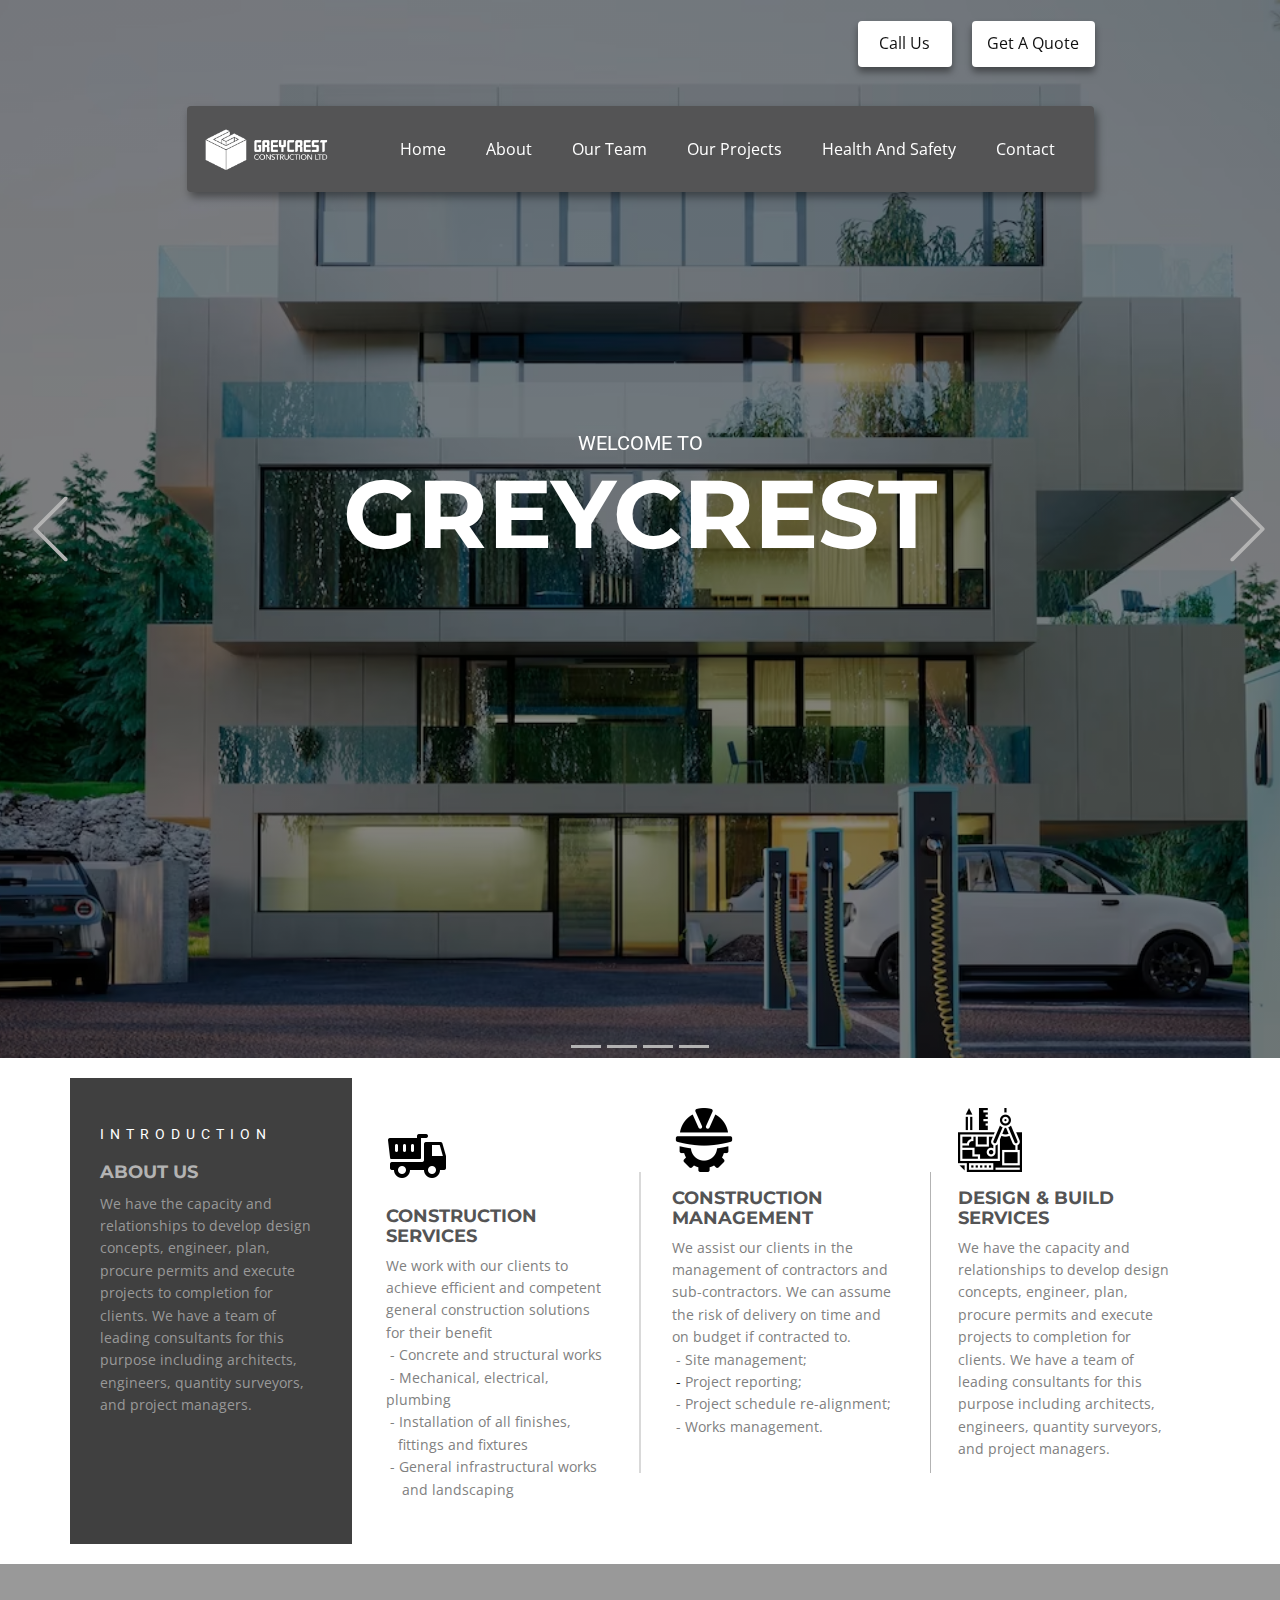
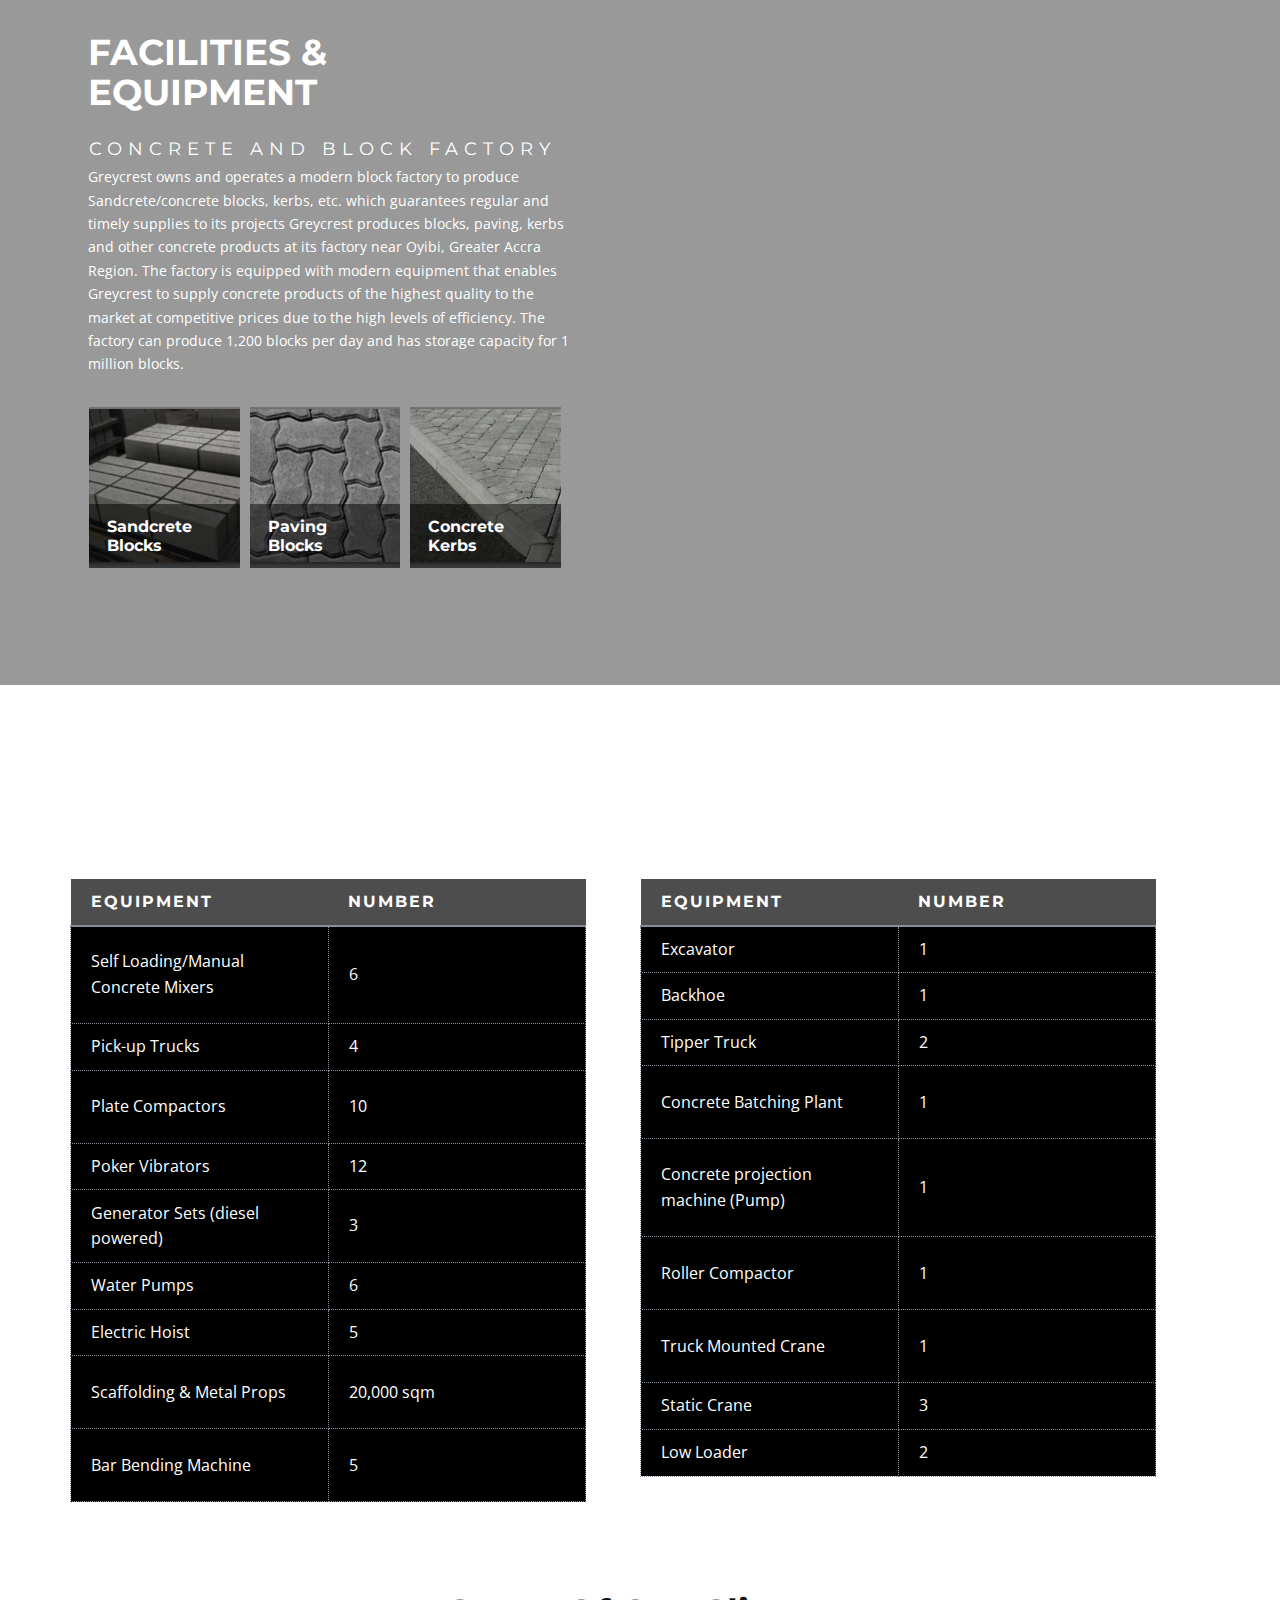
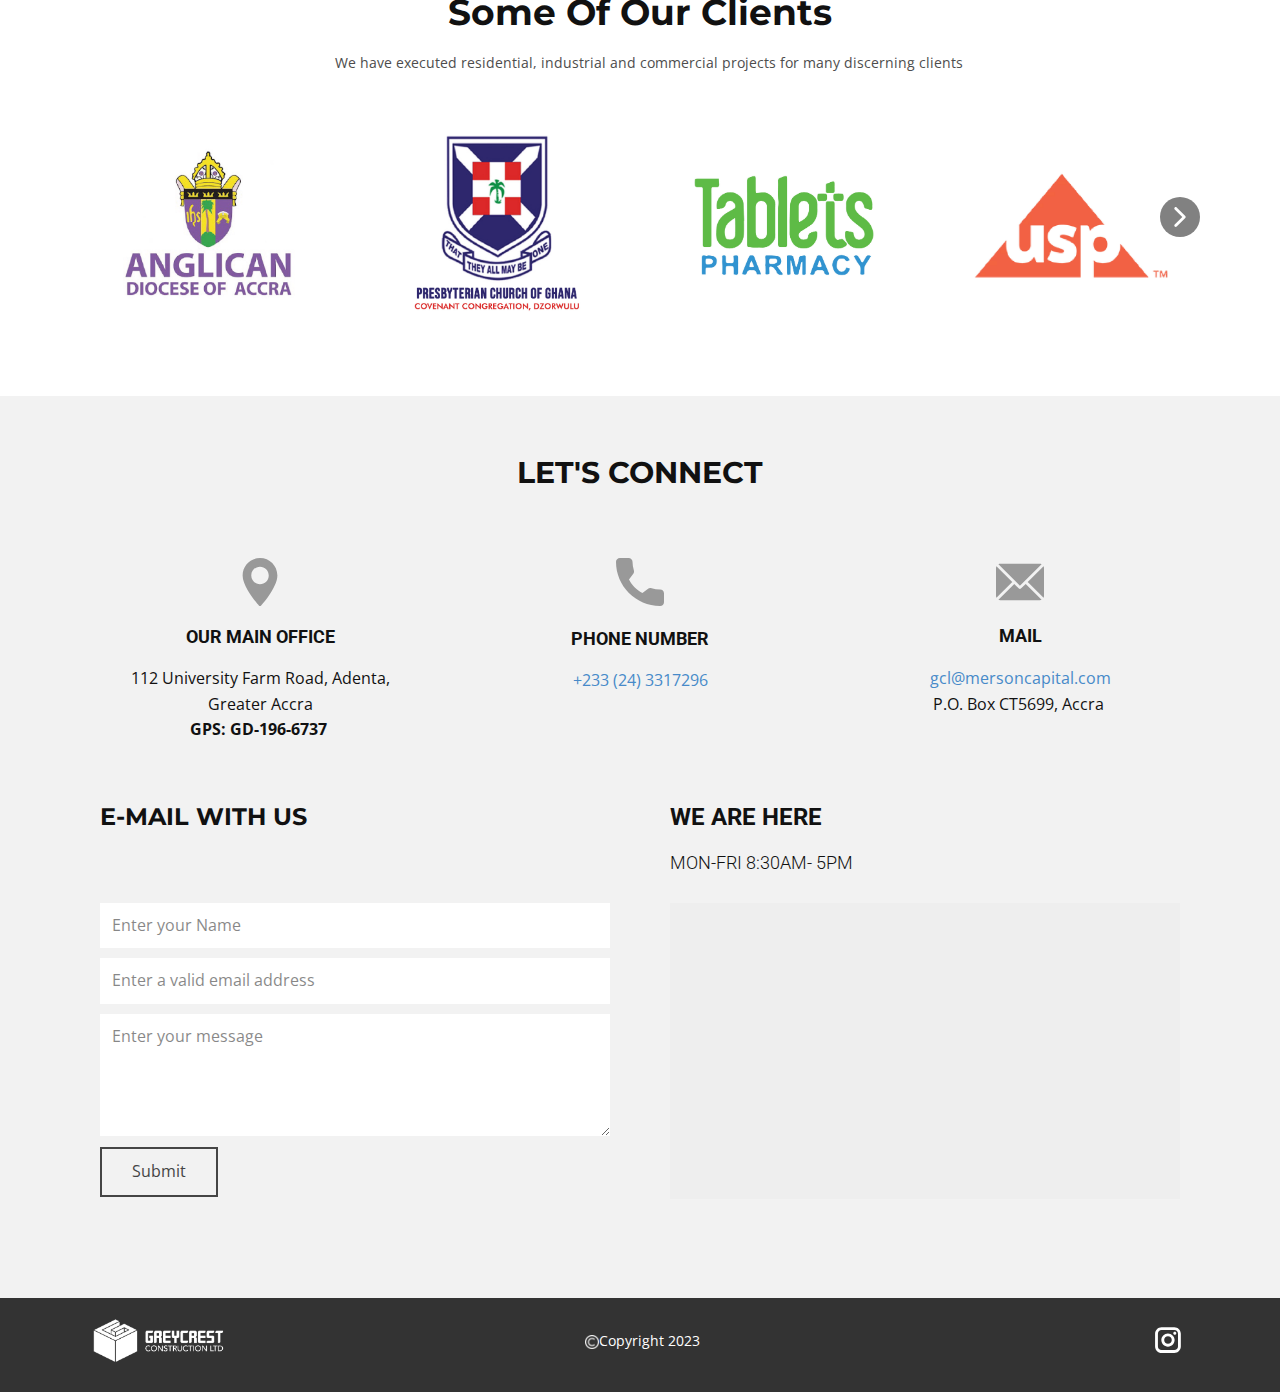
==== commit 116d152f: "2ndLoad" ====
--- a/index.html
+++ b/index.html
@@ -67,9 +67,10 @@
 </li><li class="u-nav-item"><a class="u-button-style u-nav-link" href="Home.html#carousel_0841">About</a><div class="u-nav-popup"><ul class="u-h-spacing-20 u-nav u-unstyled u-v-spacing-10"><li class="u-nav-item"><a class="u-button-style u-nav-link u-white" href="Home.html#carousel_0841">Services</a>
 </li><li class="u-nav-item"><a class="u-button-style u-nav-link u-white" href="Home.html#sec-7cfd">Facilities &amp; Equipments</a>
 </li><li class="u-nav-item"><a class="u-button-style u-nav-link u-white" href="Home.html#carousel_9bec">Our Equipements</a>
+</li><li class="u-nav-item"><a class="u-button-style u-nav-link u-white" href="Home.html#sec-8943">Our Cleints</a>
 </li></ul>
 </div>
-</li><li class="u-nav-item"><a class="u-button-style u-nav-link" href="Home.html#sec-8943">Our Cleints</a>
+</li><li class="u-nav-item"><a class="u-button-style u-nav-link" href="Our-Team.html">Our Team</a>
 </li><li class="u-nav-item"><a class="u-button-style u-nav-link" href="Our-Projects.html">Our Projects</a>
 </li><li class="u-nav-item"><a class="u-button-style u-nav-link" href="Health-And-Safety.html">Health And Safety</a>
 </li><li class="u-nav-item"><a class="u-button-style u-nav-link" href="Home.html#carousel_90f8">Contact</a>
@@ -83,9 +84,10 @@
 </li><li class="u-nav-item"><a class="u-button-style u-nav-link" href="Home.html#carousel_0841">About</a><div class="u-nav-popup"><ul class="u-h-spacing-20 u-nav u-unstyled u-v-spacing-10"><li class="u-nav-item"><a class="u-button-style u-nav-link" href="Home.html#carousel_0841">Services</a>
 </li><li class="u-nav-item"><a class="u-button-style u-nav-link" href="Home.html#sec-7cfd">Facilities &amp; Equipments</a>
 </li><li class="u-nav-item"><a class="u-button-style u-nav-link" href="Home.html#carousel_9bec">Our Equipements</a>
+</li><li class="u-nav-item"><a class="u-button-style u-nav-link" href="Home.html#sec-8943">Our Cleints</a>
 </li></ul>
 </div>
-</li><li class="u-nav-item"><a class="u-button-style u-nav-link" href="Home.html#sec-8943">Our Cleints</a>
+</li><li class="u-nav-item"><a class="u-button-style u-nav-link" href="Our-Team.html">Our Team</a>
 </li><li class="u-nav-item"><a class="u-button-style u-nav-link" href="Our-Projects.html">Our Projects</a>
 </li><li class="u-nav-item"><a class="u-button-style u-nav-link" href="Health-And-Safety.html">Health And Safety</a>
 </li><li class="u-nav-item"><a class="u-button-style u-nav-link" href="Home.html#carousel_90f8">Contact</a>
@@ -514,7 +516,7 @@
                         <div class="u-container-layout u-container-layout-4">
                           <h3 class="u-custom-font u-font-montserrat u-text u-text-default u-text-8">E-MAIL WITH US</h3>
                           <div class="u-form u-form-1">
-                            <form action="./scripts/form-8fc5-carousel_90f8.php" class="u-clearfix u-form-spacing-10 u-form-vertical u-inner-form" style="padding: 0;" source="customphp" name="form">
+                            <form action="./scripts/form-8fe7-carousel_90f8.php" class="u-clearfix u-form-spacing-10 u-form-vertical u-inner-form" style="padding: 0;" source="customphp" name="form">
                               <div class="u-form-group u-form-name">
                                 <label for="name-3d90" class="u-form-control-hidden u-label">Name</label>
                                 <input type="text" placeholder="Enter your Name" id="name-3d90" name="name" class="u-input u-input-rectangle u-white" required="">
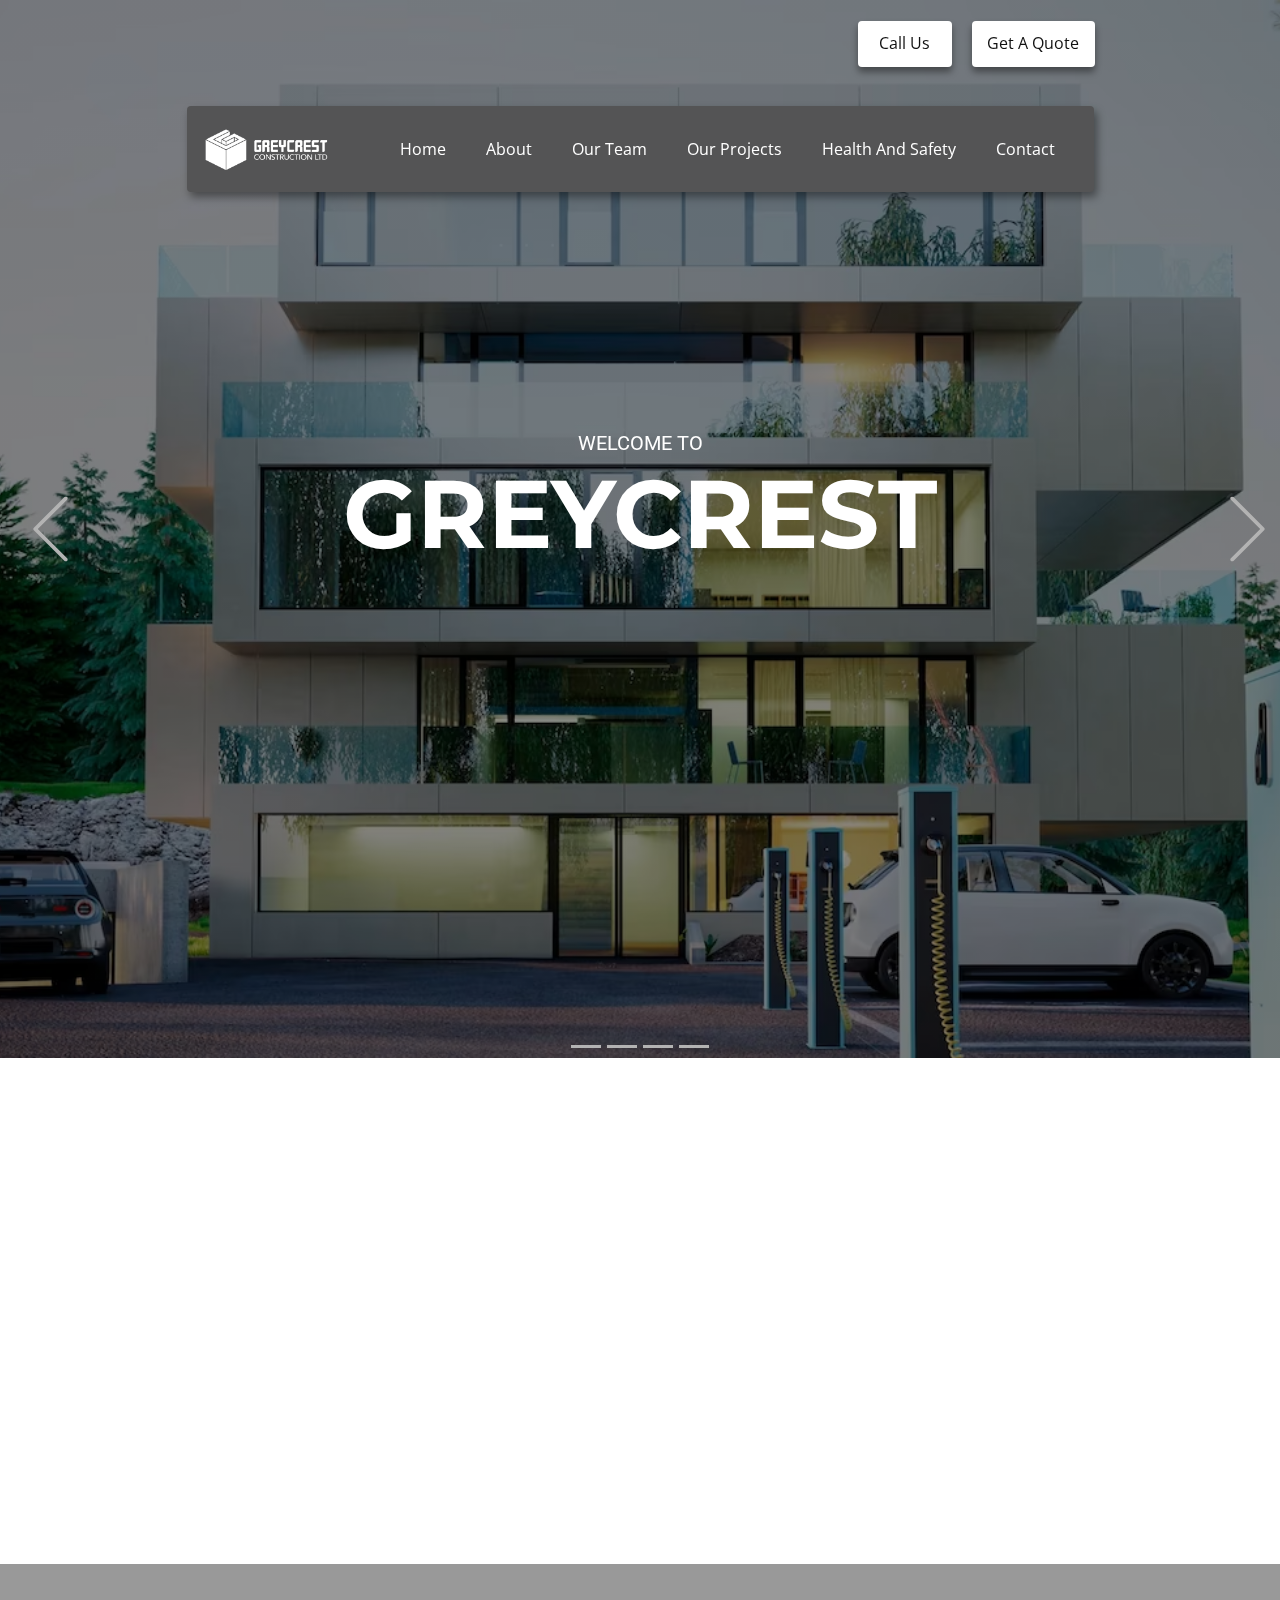
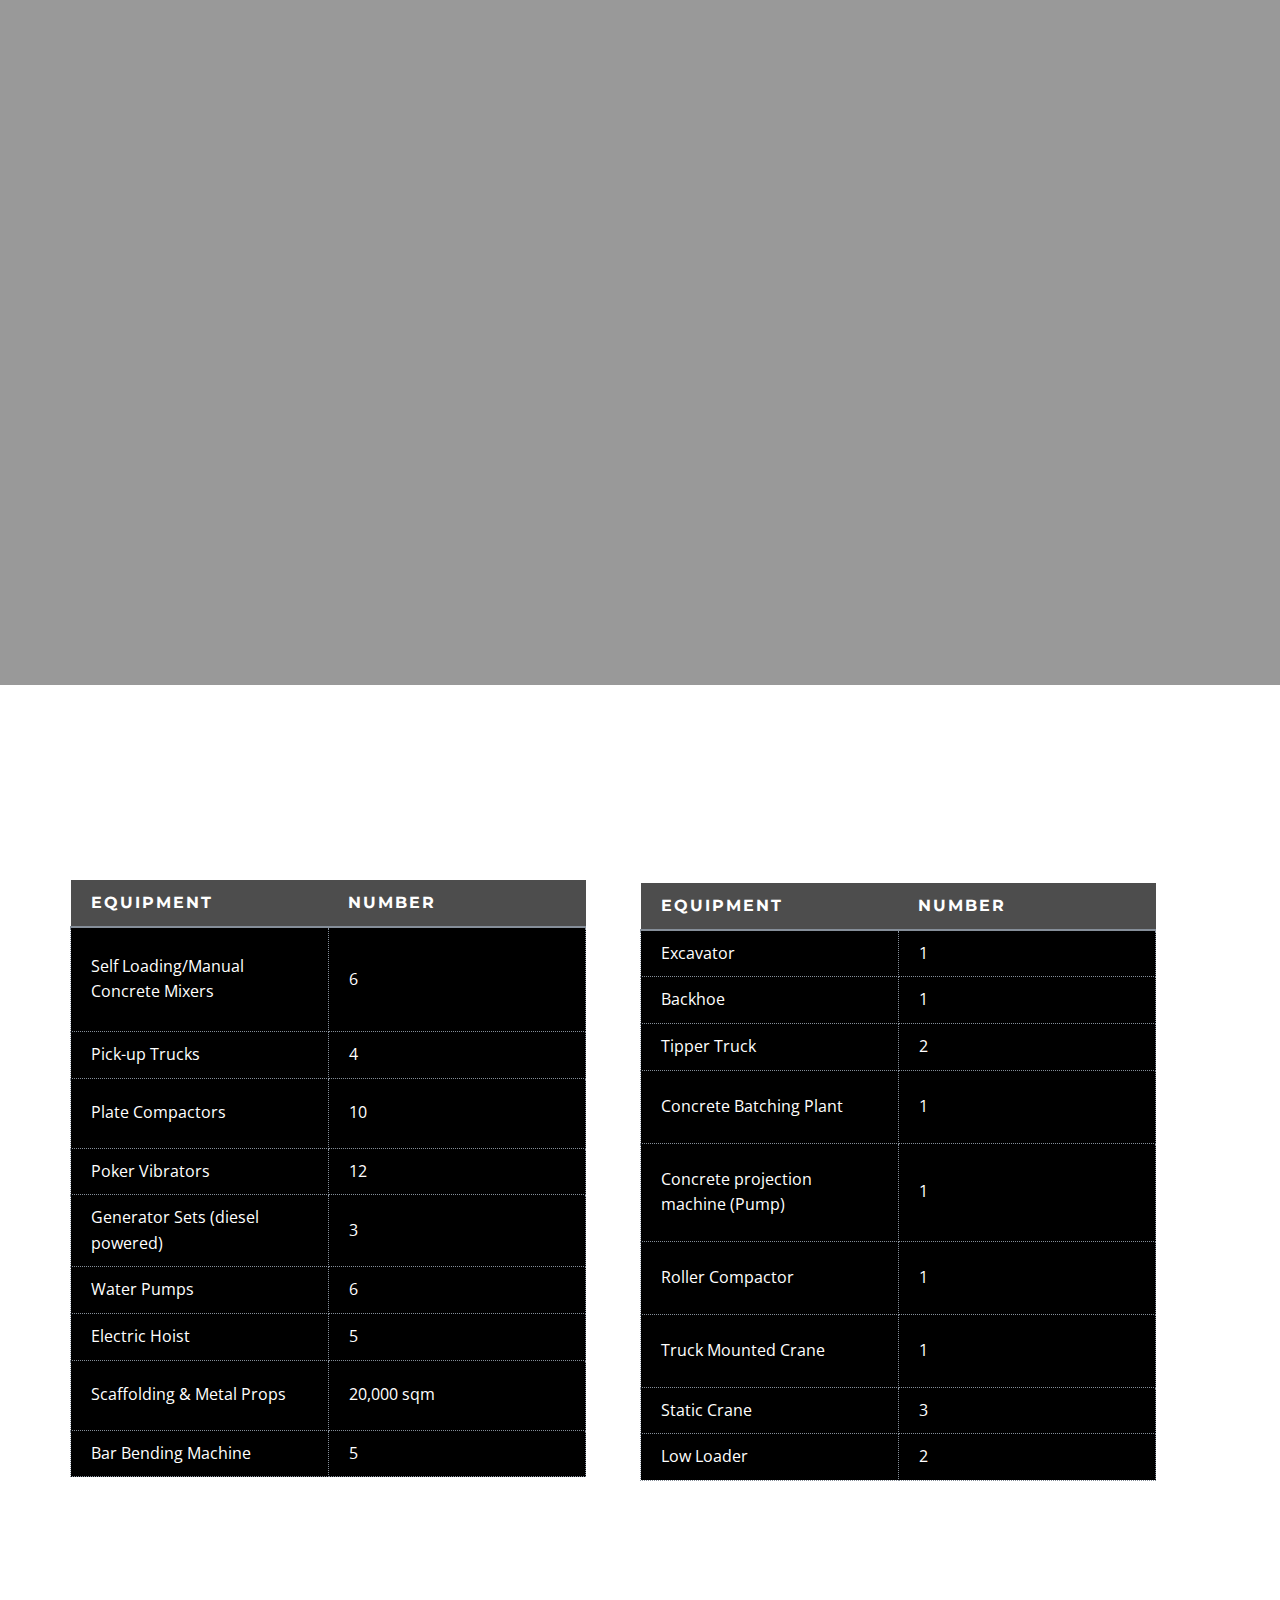
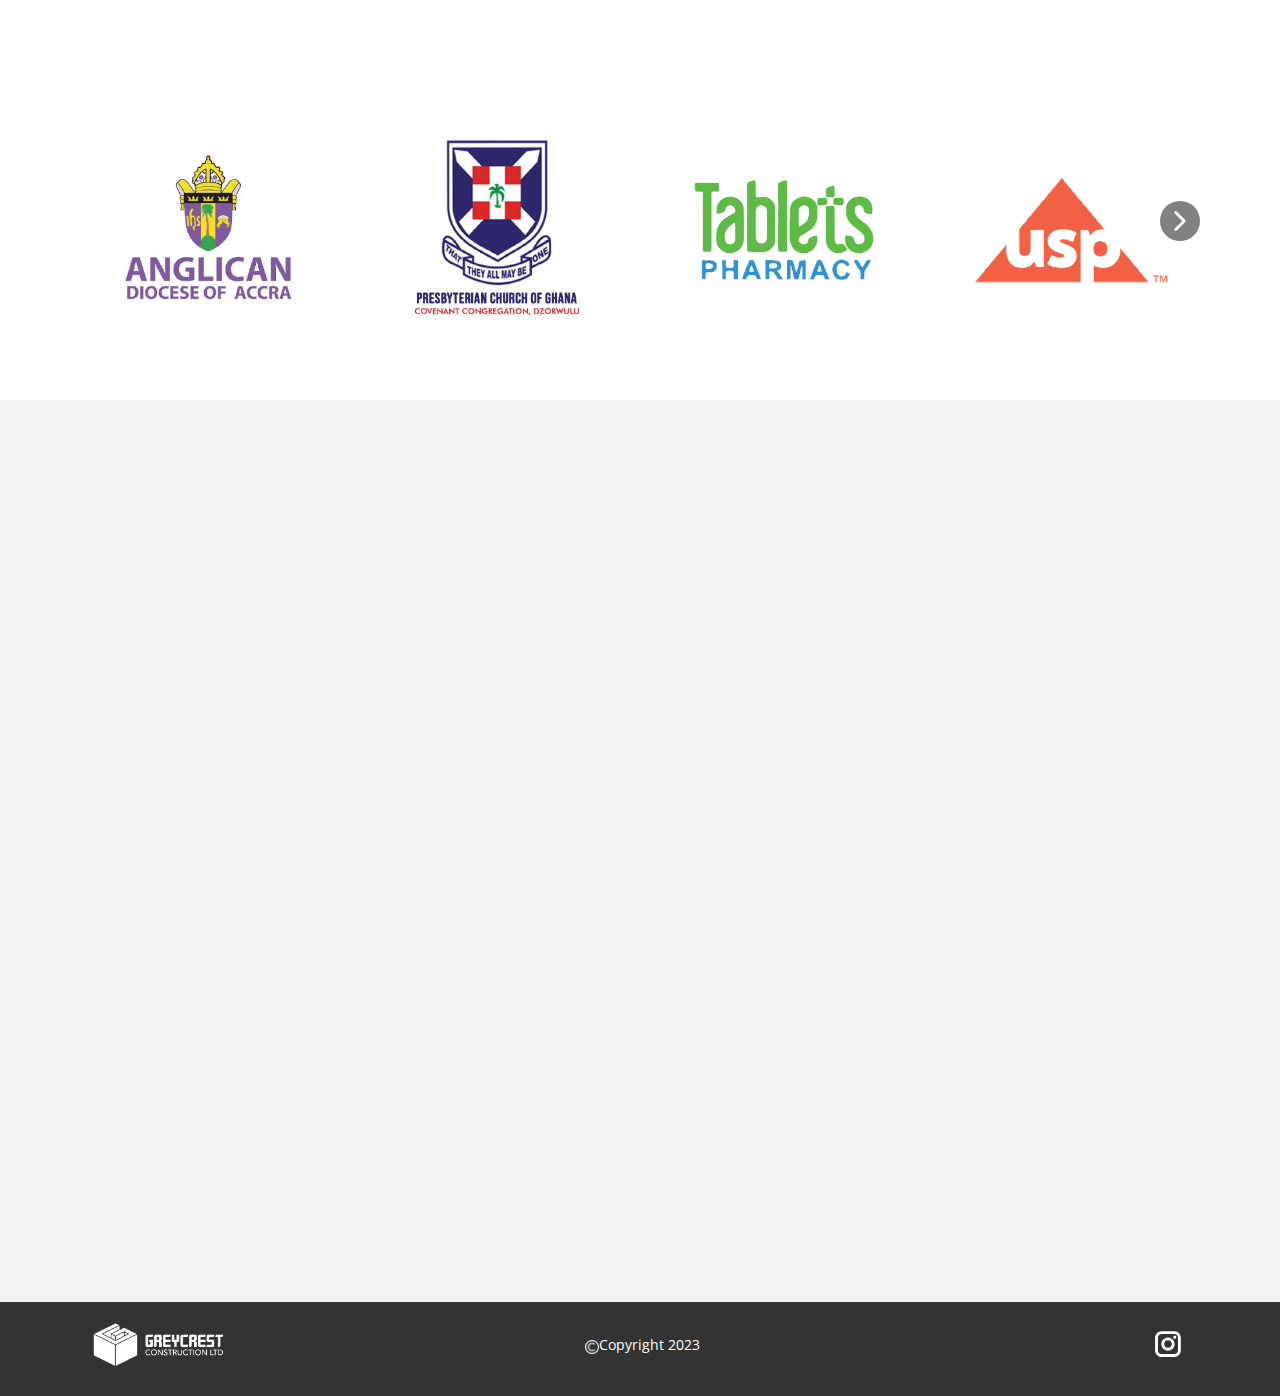
==== commit d4239416: "3rdLoad" ====
--- a/index.html
+++ b/index.html
@@ -154,10 +154,10 @@
     </section>
     <section class="u-clearfix u-section-2" id="carousel_0841">
       <div class="u-clearfix u-sheet u-valign-middle u-sheet-1">
-        <div class="u-clearfix u-expanded-width u-gutter-4 u-layout-wrap u-layout-wrap-1">
+        <div class="u-clearfix u-expanded-width u-gutter-4 u-layout-wrap u-layout-wrap-1" data-animation-name="" data-animation-duration="0" data-animation-direction="">
           <div class="u-layout">
             <div class="u-layout-row">
-              <div class="u-align-center-md u-align-center-sm u-align-center-xs u-container-style u-grey-75 u-layout-cell u-size-15-lg u-size-15-xl u-size-60-md u-size-60-sm u-size-60-xs u-layout-cell-1">
+              <div class="u-align-center-md u-align-center-sm u-align-center-xs u-container-style u-grey-75 u-layout-cell u-size-15-lg u-size-15-xl u-size-60-md u-size-60-sm u-size-60-xs u-layout-cell-1" data-animation-name="customAnimationIn" data-animation-duration="1000">
                 <div class="u-container-layout u-container-layout-1">
                   <h2 class="u-subtitle u-text u-text-default u-text-1">INTRODUCTION</h2>
                   <h1 class="u-custom-font u-custom-item u-font-montserrat u-text u-text-default u-text-grey-30 u-title u-text-2">ABOUT US</h1>
@@ -169,7 +169,7 @@
 quantity surveyors, and project managers.</p>
                 </div>
               </div>
-              <div class="u-align-center-md u-align-center-sm u-align-center-xs u-container-style u-layout-cell u-size-15-lg u-size-15-xl u-size-60-md u-size-60-sm u-size-60-xs u-layout-cell-2">
+              <div class="u-align-center-md u-align-center-sm u-align-center-xs u-container-style u-layout-cell u-size-15-lg u-size-15-xl u-size-60-md u-size-60-sm u-size-60-xs u-layout-cell-2" data-animation-name="customAnimationIn" data-animation-duration="1000" data-animation-delay="250">
                 <div class="u-container-layout u-container-layout-2"><span class="u-align-center-md u-align-center-sm u-align-center-xs u-file-icon u-icon u-icon-1" data-animation-name="" data-animation-duration="0" data-animation-delay="0" data-animation-direction=""><img src="images/9170319.png" alt=""></span>
                   <h1 class="u-custom-font u-custom-item u-font-montserrat u-text u-text-custom-color-1 u-title u-text-4"> CONSTRUCTION SERVICES</h1>
                   <p class="u-custom-item u-small-text u-text u-text-grey-50 u-text-variant u-text-5"> We
@@ -179,7 +179,7 @@
                   </p>
                 </div>
               </div>
-              <div class="u-align-center-md u-align-center-sm u-align-center-xs u-container-style u-layout-cell u-size-15-lg u-size-15-xl u-size-60-md u-size-60-sm u-size-60-xs u-layout-cell-3">
+              <div class="u-align-center-md u-align-center-sm u-align-center-xs u-container-style u-layout-cell u-size-15-lg u-size-15-xl u-size-60-md u-size-60-sm u-size-60-xs u-layout-cell-3" data-animation-name="customAnimationIn" data-animation-duration="1000" data-animation-delay="500">
                 <div class="u-container-layout u-container-layout-3"><span class="u-align-center-md u-align-center-sm u-align-center-xs u-file-icon u-icon u-icon-2" data-animation-name="" data-animation-duration="0" data-animation-delay="0" data-animation-direction=""><img src="images/3002128.png" alt=""></span>
                   <h1 class="u-custom-font u-custom-item u-font-montserrat u-text u-text-custom-color-1 u-text-default u-title u-text-6">CONSTRUCTION MANAGEMENT</h1>
                   <p class="u-custom-item u-small-text u-text u-text-grey-50 u-text-variant u-text-7"> We assist our clients
@@ -192,10 +192,10 @@
 Project schedule re-alignment;<br>&nbsp;- ​
 Works management.
                   </p>
-                  <div class="u-border-1 u-border-grey-30 u-hidden-md u-hidden-sm u-hidden-xs u-line u-line-vertical u-line-1"></div>
-                </div>
-              </div>
-              <div class="u-align-center-md u-align-center-sm u-align-center-xs u-container-style u-layout-cell u-size-15-lg u-size-15-xl u-size-60-md u-size-60-sm u-size-60-xs u-layout-cell-4">
+                  <div class="u-border-1 u-border-grey-30 u-hidden-md u-hidden-sm u-hidden-xs u-line u-line-vertical u-line-1" data-animation-name="customAnimationIn" data-animation-duration="1000" data-animation-delay="500"></div>
+                </div>
+              </div>
+              <div class="u-align-center-md u-align-center-sm u-align-center-xs u-container-style u-layout-cell u-size-15-lg u-size-15-xl u-size-60-md u-size-60-sm u-size-60-xs u-layout-cell-4" data-animation-name="customAnimationIn" data-animation-duration="1000" data-animation-delay="750">
                 <div class="u-container-layout u-container-layout-4"><span class="u-align-center-md u-align-center-sm u-align-center-xs u-file-icon u-icon u-icon-3" data-animation-name="" data-animation-duration="0" data-animation-delay="0" data-animation-direction=""><img src="images/1543989.png" alt=""></span>
                   <h1 class="u-custom-font u-custom-item u-font-montserrat u-text u-text-custom-color-1 u-text-default u-title u-text-8">DESIGN &amp; BUILD SERVICES</h1>
                   <p class="u-custom-item u-small-text u-text u-text-grey-50 u-text-variant u-text-9"> We have the capacity
@@ -209,17 +209,17 @@
             </div>
           </div>
         </div>
-        <div class="u-absolute-hcenter u-border-1 u-border-grey-30 u-hidden-md u-hidden-sm u-hidden-xs u-line u-line-vertical u-line-2"></div>
+        <div class="u-absolute-hcenter u-border-1 u-border-grey-30 u-hidden-md u-hidden-sm u-hidden-xs u-line u-line-vertical u-line-2" data-animation-name="customAnimationIn" data-animation-duration="1000" data-animation-delay="250"></div>
       </div>
     </section>
     <section class="u-clearfix u-grey-40 u-section-3" id="sec-7cfd">
       <div class="u-clearfix u-sheet u-sheet-1">
         <img class="u-align-center-sm u-align-center-xs u-expanded-width-xs u-image u-image-default u-image-1" src="images/Truck22.png" alt="" data-image-width="2452" data-image-height="1274" data-animation-name="customAnimationIn" data-animation-duration="1000" data-animation-delay="500">
-        <h1 class="u-align-center-sm u-align-center-xs u-align-left-lg u-align-left-md u-align-left-xl u-custom-font u-font-montserrat u-text u-title u-text-1"><b>FACILITIES &amp; EQUIPMENT</b><b></b>
+        <h1 class="u-align-center-sm u-align-center-xs u-align-left-lg u-align-left-md u-align-left-xl u-custom-font u-font-montserrat u-text u-title u-text-1" data-animation-name="customAnimationIn" data-animation-duration="1000"><b>FACILITIES &amp; EQUIPMENT</b><b></b>
         </h1>
-        <h1 class="u-align-center-sm u-align-center-xs u-custom-font u-font-montserrat u-text u-title u-text-2"><b></b>Concrete and Block Factory&nbsp;&nbsp;
+        <h1 class="u-align-center-sm u-align-center-xs u-custom-font u-font-montserrat u-text u-title u-text-2" data-animation-name="customAnimationIn" data-animation-duration="1000" data-animation-delay="250"><b></b>Concrete and Block Factory&nbsp;&nbsp;
         </h1>
-        <h1 class="u-align-center-sm u-align-center-xs u-custom-font u-text u-text-font u-title u-text-3"> Greycrest owns and operates a modern block factory to produce Sandcrete/concrete blocks, kerbs, etc.
+        <h1 class="u-align-center-sm u-align-center-xs u-custom-font u-text u-text-font u-title u-text-3" data-animation-name="customAnimationIn" data-animation-duration="1000" data-animation-delay="250"> Greycrest owns and operates a modern block factory to produce Sandcrete/concrete blocks, kerbs, etc.
 which
 guarantees regular and timely supplies
 to its projects <!--[if !vml]--><!--[endif]-->Greycrest
@@ -231,7 +231,7 @@
 for 1 million blocks.</h1>
         <div class="u-expanded-width-md u-expanded-width-sm u-expanded-width-xs u-list u-list-1">
           <div class="u-repeater u-repeater-1">
-            <div class="u-container-align-center-sm u-container-align-center-xs u-container-style u-image u-list-item u-repeater-item u-shading u-image-2" data-image-width="337" data-image-height="235">
+            <div class="u-container-align-center-sm u-container-align-center-xs u-container-style u-image u-list-item u-repeater-item u-shading u-image-2" data-image-width="337" data-image-height="235" data-animation-name="customAnimationIn" data-animation-duration="1000" data-animation-delay="250">
               <div class="u-container-layout u-similar-container u-valign-bottom-lg u-valign-bottom-md u-valign-bottom-sm u-valign-bottom-xl u-container-layout-1">
                 <div class="u-black u-container-style u-expanded-width u-group u-opacity u-opacity-50 u-shape-rectangle u-group-1">
                   <div class="u-container-layout u-valign-middle u-container-layout-2">
@@ -240,7 +240,7 @@
                 </div>
               </div>
             </div>
-            <div class="u-container-align-center-sm u-container-align-center-xs u-container-style u-image u-list-item u-repeater-item u-shading u-image-3" data-image-width="290" data-image-height="235">
+            <div class="u-container-align-center-sm u-container-align-center-xs u-container-style u-image u-list-item u-repeater-item u-shading u-image-3" data-image-width="290" data-image-height="235" data-animation-name="customAnimationIn" data-animation-duration="1000" data-animation-delay="250">
               <div class="u-container-layout u-similar-container u-valign-bottom-lg u-valign-bottom-md u-valign-bottom-sm u-valign-bottom-xl u-container-layout-3">
                 <div class="u-black u-container-style u-expanded-width u-group u-opacity u-opacity-50 u-shape-rectangle u-group-2">
                   <div class="u-container-layout u-valign-middle u-container-layout-4">
@@ -249,7 +249,7 @@
                 </div>
               </div>
             </div>
-            <div class="u-container-align-center-sm u-container-align-center-xs u-container-style u-image u-list-item u-repeater-item u-shading u-image-4" data-image-width="322" data-image-height="235">
+            <div class="u-container-align-center-sm u-container-align-center-xs u-container-style u-image u-list-item u-repeater-item u-shading u-image-4" data-image-width="322" data-image-height="235" data-animation-name="customAnimationIn" data-animation-duration="1000" data-animation-delay="250">
               <div class="u-container-layout u-similar-container u-valign-bottom-lg u-valign-bottom-md u-valign-bottom-sm u-valign-bottom-xl u-container-layout-5">
                 <div class="u-black u-container-style u-expanded-width u-group u-opacity u-opacity-50 u-shape-rectangle u-group-3">
                   <div class="u-container-layout u-valign-middle u-container-layout-6">
@@ -264,8 +264,8 @@
     </section>
     <section class="skrollable u-align-center u-clearfix u-image u-parallax u-shading u-section-4" id="carousel_9bec" data-image-width="3556" data-image-height="2528">
       <div class="u-clearfix u-sheet u-sheet-1">
-        <h2 class="u-custom-font u-font-montserrat u-text u-text-1"> Our Equipment&nbsp;&nbsp;</h2>
-        <p class="u-text u-text-2"> Greycrest is well-equipped to conveniently execute up to medium-sized projects
+        <h2 class="u-custom-font u-font-montserrat u-text u-text-1" data-animation-name="customAnimationIn" data-animation-duration="1000"> Our Equipment&nbsp;&nbsp;</h2>
+        <p class="u-text u-text-2" data-animation-name="customAnimationIn" data-animation-duration="1000"> Greycrest is well-equipped to conveniently execute up to medium-sized projects
 but with the capacity to scale up if needed</p>
         <div class="u-expanded-width-sm u-expanded-width-xs u-table u-table-responsive u-table-1">
           <table class="u-table-entity">
@@ -281,7 +281,7 @@
               </tr>
             </thead>
             <tbody class="u-black u-table-body u-table-body-1">
-              <tr style="height: 98px;">
+              <tr style="height: 105px;">
                 <td class="u-border-1 u-border-palette-5-dark-1 u-table-cell u-table-cell-3"> Self Loading/Manual Concrete
 Mixers</td>
                 <td class="u-border-1 u-border-palette-5-dark-1 u-table-cell u-table-cell-4">6</td>
@@ -290,7 +290,7 @@
                 <td class="u-border-1 u-border-palette-5-dark-1 u-table-cell u-table-cell-5"> Pick-up Trucks</td>
                 <td class="u-border-1 u-border-palette-5-dark-1 u-table-cell u-table-cell-6">4</td>
               </tr>
-              <tr style="height: 73px;">
+              <tr style="height: 70px;">
                 <td class="u-border-1 u-border-palette-5-dark-1 u-table-cell u-table-cell-7"> Plate Compactors</td>
                 <td class="u-border-1 u-border-palette-5-dark-1 u-table-cell u-table-cell-8">10</td>
               </tr>
@@ -298,7 +298,7 @@
                 <td class="u-border-1 u-border-palette-5-dark-1 u-table-cell u-table-cell-9"> Poker Vibrators</td>
                 <td class="u-border-1 u-border-palette-5-dark-1 u-table-cell u-table-cell-10">12</td>
               </tr>
-              <tr style="height: 73px;">
+              <tr style="height: 71px;">
                 <td class="u-border-1 u-border-palette-5-dark-1 u-table-cell u-table-cell-11"> Generator Sets (diesel powered)</td>
                 <td class="u-border-1 u-border-palette-5-dark-1 u-table-cell u-table-cell-12">3</td>
               </tr>
@@ -310,11 +310,11 @@
                 <td class="u-border-1 u-border-palette-5-dark-1 u-table-cell u-table-cell-15">Electric Hoist</td>
                 <td class="u-border-1 u-border-palette-5-dark-1 u-table-cell u-table-cell-16">5</td>
               </tr>
-              <tr style="height: 73px;">
+              <tr style="height: 70px;">
                 <td class="u-border-1 u-border-palette-5-dark-1 u-table-cell u-table-cell-17">Scaffolding &amp; Metal Props</td>
                 <td class="u-border-1 u-border-palette-5-dark-1 u-table-cell u-table-cell-18">20,000 sqm</td>
               </tr>
-              <tr style="height: 73px;">
+              <tr style="height: 46px;">
                 <td class="u-border-1 u-border-palette-5-dark-1 u-table-cell u-table-cell-19">Bar Bending Machine</td>
                 <td class="u-border-1 u-border-palette-5-dark-1 u-table-cell u-table-cell-20">5</td>
               </tr>
@@ -379,8 +379,8 @@
     </section>
     <section class="u-align-center u-clearfix u-section-5" id="sec-8943">
       <div class="u-clearfix u-sheet u-valign-middle-lg u-valign-middle-md u-valign-middle-sm u-valign-middle-xl u-sheet-1">
-        <h2 class="u-custom-font u-font-montserrat u-text u-text-default u-text-1"><!--[if !vml]--><!--[endif]--><!--[if !vml]--><!--[endif]--><!--[if !vml]--><!--[endif]--><!--[if !vml]--><!--[endif]-->Some Of Our Clients</h2>
-        <p class="u-text u-text-grey-70 u-text-2"> We have executed residential, industrial
+        <h2 class="u-custom-font u-font-montserrat u-text u-text-default u-text-1" data-animation-name="customAnimationIn" data-animation-duration="1000"><!--[if !vml]--><!--[endif]--><!--[if !vml]--><!--[endif]--><!--[if !vml]--><!--[endif]--><!--[if !vml]--><!--[endif]-->Some Of Our Clients</h2>
+        <p class="u-text u-text-grey-70 u-text-2" data-animation-name="customAnimationIn" data-animation-duration="1000"> We have executed residential, industrial
 and commercial projects for many discerning clients
 &nbsp;
 &nbsp;</p>
@@ -461,13 +461,13 @@
     </section>
     <section class="u-align-center u-clearfix u-grey-5 u-section-6" id="carousel_90f8">
       <div class="u-clearfix u-sheet u-sheet-1">
-        <h2 class="u-custom-font u-font-montserrat u-text u-text-1">Let's Connect</h2>
-        <div class="u-clearfix u-expanded-width u-layout-wrap u-layout-wrap-1">
+        <h2 class="u-custom-font u-font-montserrat u-text u-text-1" data-animation-name="customAnimationIn" data-animation-duration="1000">Let's Connect</h2>
+        <div class="u-clearfix u-expanded-width u-layout-wrap u-layout-wrap-1" data-animation-name="customAnimationIn" data-animation-duration="1000" data-animation-delay="250">
           <div class="u-layout">
             <div class="u-layout-col">
               <div class="u-size-30">
                 <div class="u-layout-row">
-                  <div class="u-align-center u-container-style u-layout-cell u-left-cell u-size-20 u-layout-cell-1">
+                  <div class="u-align-center u-container-style u-layout-cell u-left-cell u-size-20 u-layout-cell-1" data-animation-name="" data-animation-duration="0" data-animation-direction="">
                     <div class="u-container-layout u-valign-top u-container-layout-1"><span class="u-icon u-icon-circle u-text-grey-40 u-icon-1"><svg class="u-svg-link" preserveAspectRatio="xMidYMin slice" viewBox="0 0 512 512" style=""><use xmlns:xlink="http://www.w3.org/1999/xlink" xlink:href="#svg-c728"></use></svg><svg class="u-svg-content" viewBox="0 0 512 512" x="0px" y="0px" id="svg-c728" style="enable-background:new 0 0 512 512;"><g><g><path d="M256,0C153.755,0,70.573,83.182,70.573,185.426c0,126.888,165.939,313.167,173.004,321.035    c6.636,7.391,18.222,7.378,24.846,0c7.065-7.868,173.004-194.147,173.004-321.035C441.425,83.182,358.244,0,256,0z M256,278.719    c-51.442,0-93.292-41.851-93.292-93.293S204.559,92.134,256,92.134s93.291,41.851,93.291,93.293S307.441,278.719,256,278.719z"></path>
 </g>
 </g></svg></span>
@@ -516,7 +516,7 @@
                         <div class="u-container-layout u-container-layout-4">
                           <h3 class="u-custom-font u-font-montserrat u-text u-text-default u-text-8">E-MAIL WITH US</h3>
                           <div class="u-form u-form-1">
-                            <form action="./scripts/form-8fe7-carousel_90f8.php" class="u-clearfix u-form-spacing-10 u-form-vertical u-inner-form" style="padding: 0;" source="customphp" name="form">
+                            <form action="./scripts/form-17cf-carousel_90f8.php" class="u-clearfix u-form-spacing-10 u-form-vertical u-inner-form" style="padding: 0;" source="customphp" name="form">
                               <div class="u-form-group u-form-name">
                                 <label for="name-3d90" class="u-form-control-hidden u-label">Name</label>
                                 <input type="text" placeholder="Enter your Name" id="name-3d90" name="name" class="u-input u-input-rectangle u-white" required="">
--- a/Home.css
+++ b/Home.css
@@ -263,6 +263,11 @@
 .u-section-2 .u-layout-cell-1 {
   min-height: 470px;
   background-image: none;
+  --animation-custom_in-translate_x: -200px;
+  --animation-custom_in-translate_y: 0px;
+  --animation-custom_in-opacity: 0;
+  --animation-custom_in-rotate: 0deg;
+  --animation-custom_in-scale: 1;
 }
 
 .u-section-2 .u-container-layout-1 {
@@ -289,6 +294,11 @@
 
 .u-section-2 .u-layout-cell-2 {
   min-height: 470px;
+  --animation-custom_in-translate_x: -200px;
+  --animation-custom_in-translate_y: 0px;
+  --animation-custom_in-opacity: 0;
+  --animation-custom_in-rotate: 0deg;
+  --animation-custom_in-scale: 1;
 }
 
 .u-section-2 .u-container-layout-2 {
@@ -314,6 +324,11 @@
 
 .u-section-2 .u-layout-cell-3 {
   min-height: 470px;
+  --animation-custom_in-translate_x: -200px;
+  --animation-custom_in-translate_y: 0px;
+  --animation-custom_in-opacity: 0;
+  --animation-custom_in-rotate: 0deg;
+  --animation-custom_in-scale: 1;
 }
 
 .u-section-2 .u-container-layout-3 {
@@ -344,10 +359,20 @@
   transform-origin: center top 0px;
   left: auto;
   right: -7px;
+  --animation-custom_in-translate_x: -200px;
+  --animation-custom_in-translate_y: 0px;
+  --animation-custom_in-opacity: 0;
+  --animation-custom_in-rotate: 0deg;
+  --animation-custom_in-scale: 1;
 }
 
 .u-section-2 .u-layout-cell-4 {
   min-height: 470px;
+  --animation-custom_in-translate_x: -200px;
+  --animation-custom_in-translate_y: 0px;
+  --animation-custom_in-opacity: 0;
+  --animation-custom_in-rotate: 0deg;
+  --animation-custom_in-scale: 1;
 }
 
 .u-section-2 .u-container-layout-4 {
@@ -376,6 +401,11 @@
   top: 114px;
   height: 301px;
   transform-origin: center top 0px;
+  --animation-custom_in-translate_x: 0px;
+  --animation-custom_in-translate_y: 300px;
+  --animation-custom_in-opacity: 0;
+  --animation-custom_in-rotate: 0deg;
+  --animation-custom_in-scale: 1;
 }
 
 @media (max-width: 1199px) {
@@ -544,6 +574,8 @@
 
 .u-section-3 .u-text-1 {
   font-size: 2.25rem;
+  --animation-custom_in-translate_x: -200px;
+  --animation-custom_in-scale: 1;
   margin: -588px 870px 0 18px;
 }
 
@@ -553,12 +585,19 @@
   line-height: 1.01;
   letter-spacing: 6px;
   font-weight: normal;
+  --animation-custom_in-translate_x: -200px;
+  --animation-custom_in-translate_y: 0px;
+  --animation-custom_in-opacity: 0;
+  --animation-custom_in-rotate: 0deg;
+  --animation-custom_in-scale: 1;
   margin: 28px 602px 0 19px;
 }
 
 .u-section-3 .u-text-3 {
   font-size: 0.875rem;
   line-height: 1.67;
+  --animation-custom_in-translate_x: -200px;
+  --animation-custom_in-scale: 1;
   margin: 7px 634px 0 18px;
 }
 
@@ -577,6 +616,11 @@
 .u-section-3 .u-image-2 {
   background-position: 50% 50%;
   background-image: linear-gradient(0deg, rgba(0,0,0,0.25), rgba(0,0,0,0.25)), url("images/Picture2.png");
+  --animation-custom_in-translate_x: -200px;
+  --animation-custom_in-translate_y: 0px;
+  --animation-custom_in-opacity: 0;
+  --animation-custom_in-rotate: 0deg;
+  --animation-custom_in-scale: 1;
 }
 
 .u-section-3 .u-container-layout-1 {
@@ -604,6 +648,11 @@
 .u-section-3 .u-image-3 {
   background-position: 50% 50%;
   background-image: linear-gradient(0deg, rgba(0,0,0,0.25), rgba(0,0,0,0.25)), url("images/Picture3.png");
+  --animation-custom_in-translate_x: -200px;
+  --animation-custom_in-translate_y: 0px;
+  --animation-custom_in-opacity: 0;
+  --animation-custom_in-rotate: 0deg;
+  --animation-custom_in-scale: 1;
 }
 
 .u-section-3 .u-container-layout-3 {
@@ -631,6 +680,11 @@
 .u-section-3 .u-image-4 {
   background-position: 50% 50%;
   background-image: linear-gradient(0deg, rgba(0,0,0,0.25), rgba(0,0,0,0.25)), url("images/Picture4.png");
+  --animation-custom_in-translate_x: -200px;
+  --animation-custom_in-translate_y: 0px;
+  --animation-custom_in-opacity: 0;
+  --animation-custom_in-rotate: 0deg;
+  --animation-custom_in-scale: 1;
 }
 
 .u-section-3 .u-container-layout-5 {
@@ -899,7 +953,7 @@
 }
 
 .u-section-4 .u-sheet-1 {
-  min-height: 822px;
+  min-height: 847px;
 }
 
 .u-section-4 .u-text-1 {
@@ -907,6 +961,11 @@
   text-transform: uppercase;
   font-weight: 700;
   font-size: 2.25rem;
+  --animation-custom_in-translate_x: 0px;
+  --animation-custom_in-translate_y: 0px;
+  --animation-custom_in-opacity: 0;
+  --animation-custom_in-rotate: 0deg;
+  --animation-custom_in-scale: 0.3;
   margin: 82px auto 0;
 }
 
@@ -914,13 +973,13 @@
   width: 894px;
   font-size: 0.875rem;
   font-style: normal;
+  --animation-custom_in-scale: 0.3;
   margin: 20px auto 0;
 }
 
 .u-section-4 .u-table-1 {
   width: 516px;
-  height: 569px;
-  margin: 30px auto 0 0;
+  margin: 31px auto 0 0;
 }
 
 .u-block-0089-49 {
@@ -1054,7 +1113,7 @@
 
 .u-section-4 .u-table-2 {
   width: 516px;
-  margin: -569px 54px 60px auto;
+  margin: -594px 54px 60px auto;
 }
 
 .u-block-0089-78 {
@@ -1201,6 +1260,7 @@
 
   .u-section-4 .u-table-1 {
     width: 448px;
+    height: 569px;
   }
 
   .u-section-4 .u-table-2 {
@@ -1225,7 +1285,6 @@
 
   .u-section-4 .u-table-1 {
     width: 340px;
-    margin-top: 31px;
     margin-right: 0;
     margin-left: auto;
   }
@@ -1303,11 +1362,21 @@
 
 .u-section-5 .u-text-1 {
   font-weight: 700;
+  --animation-custom_in-translate_x: 0px;
+  --animation-custom_in-translate_y: 0px;
+  --animation-custom_in-opacity: 0;
+  --animation-custom_in-rotate: 0deg;
+  --animation-custom_in-scale: 0.3;
   margin: 55px auto 0;
 }
 
 .u-section-5 .u-text-2 {
   font-size: 0.875rem;
+  --animation-custom_in-translate_x: 0px;
+  --animation-custom_in-translate_y: 0px;
+  --animation-custom_in-opacity: 0;
+  --animation-custom_in-rotate: 0deg;
+  --animation-custom_in-scale: 0.3;
   margin: 20px 197px 0 231px;
 }
 
@@ -1617,12 +1686,18 @@
   font-size: 1.875rem;
   width: 345px;
   font-weight: 700;
+  --animation-custom_in-scale: 0.3;
   margin: 60px auto 0;
 }
 
 .u-section-6 .u-layout-wrap-1 {
   margin-top: 39px;
   margin-bottom: 60px;
+  --animation-custom_in-translate_x: -200px;
+  --animation-custom_in-translate_y: 0px;
+  --animation-custom_in-opacity: 0;
+  --animation-custom_in-rotate: 0deg;
+  --animation-custom_in-scale: 1;
 }
 
 .u-section-6 .u-layout-cell-1 {
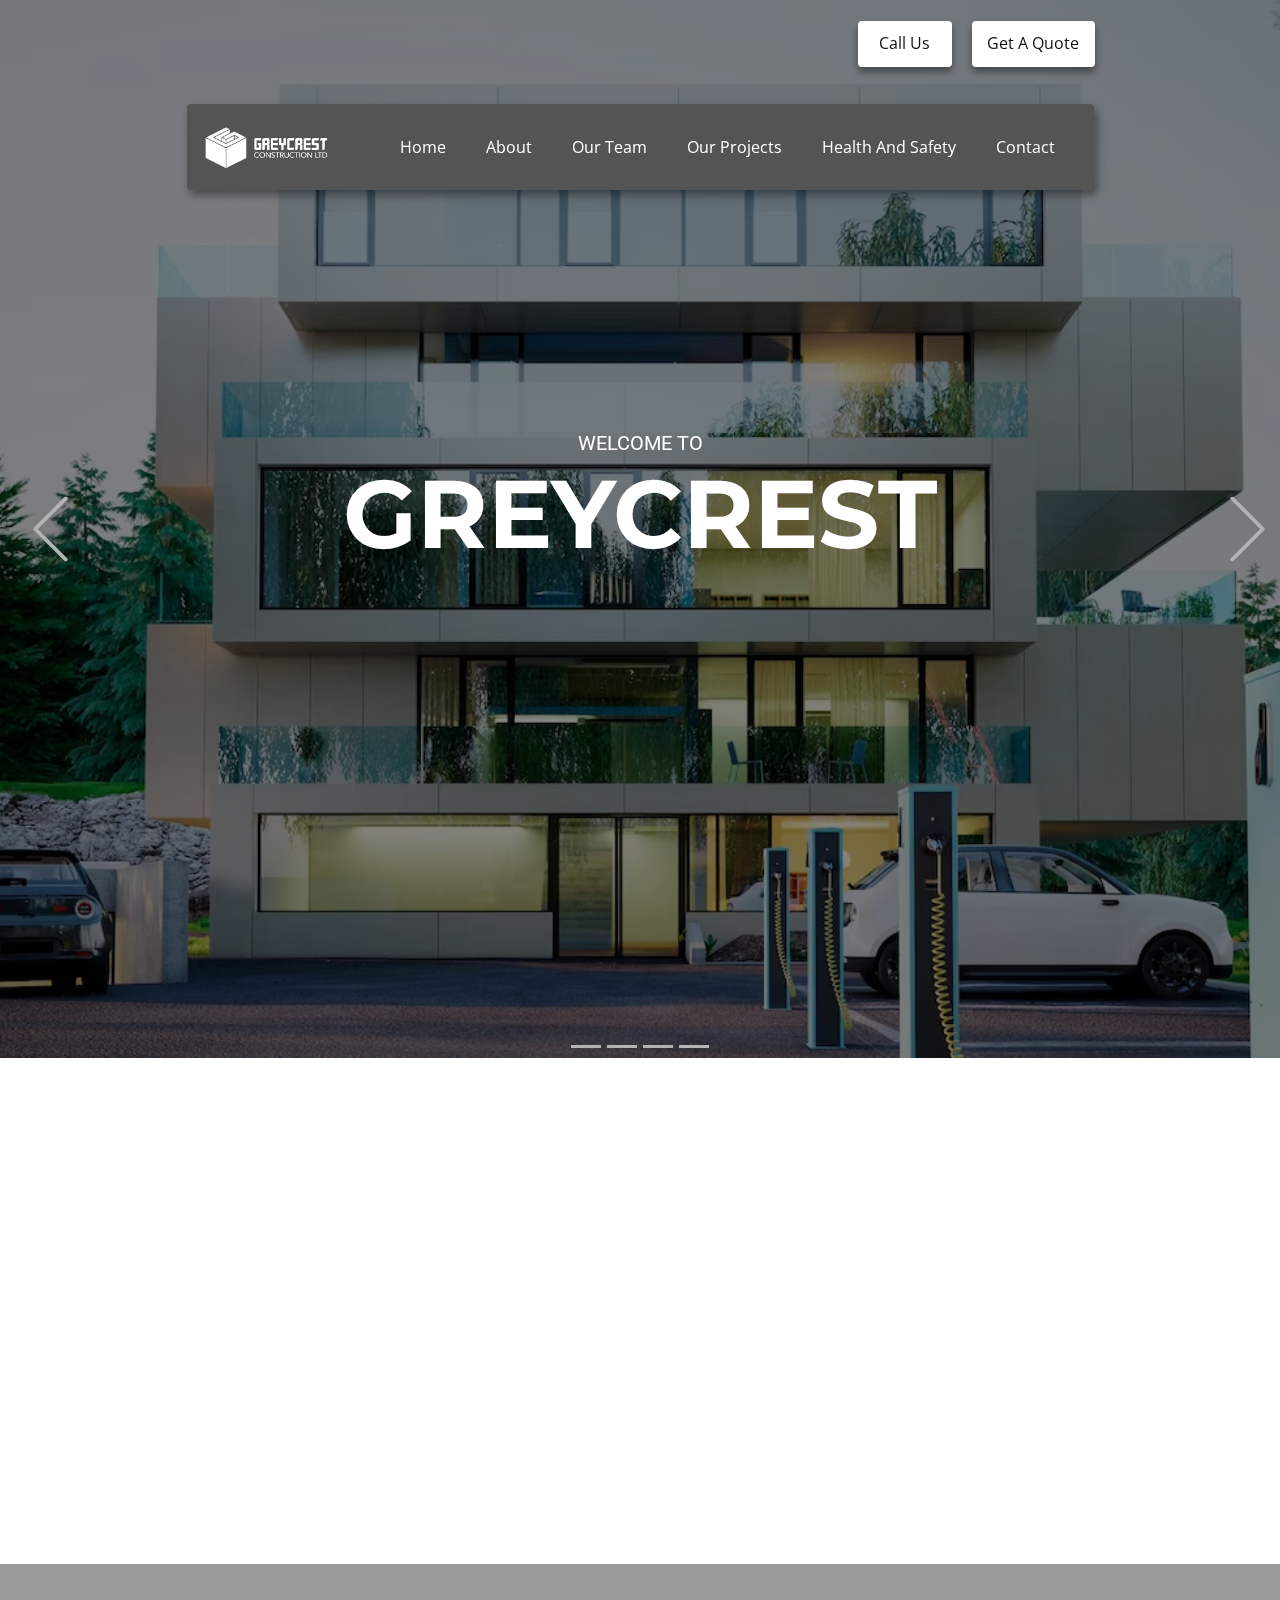
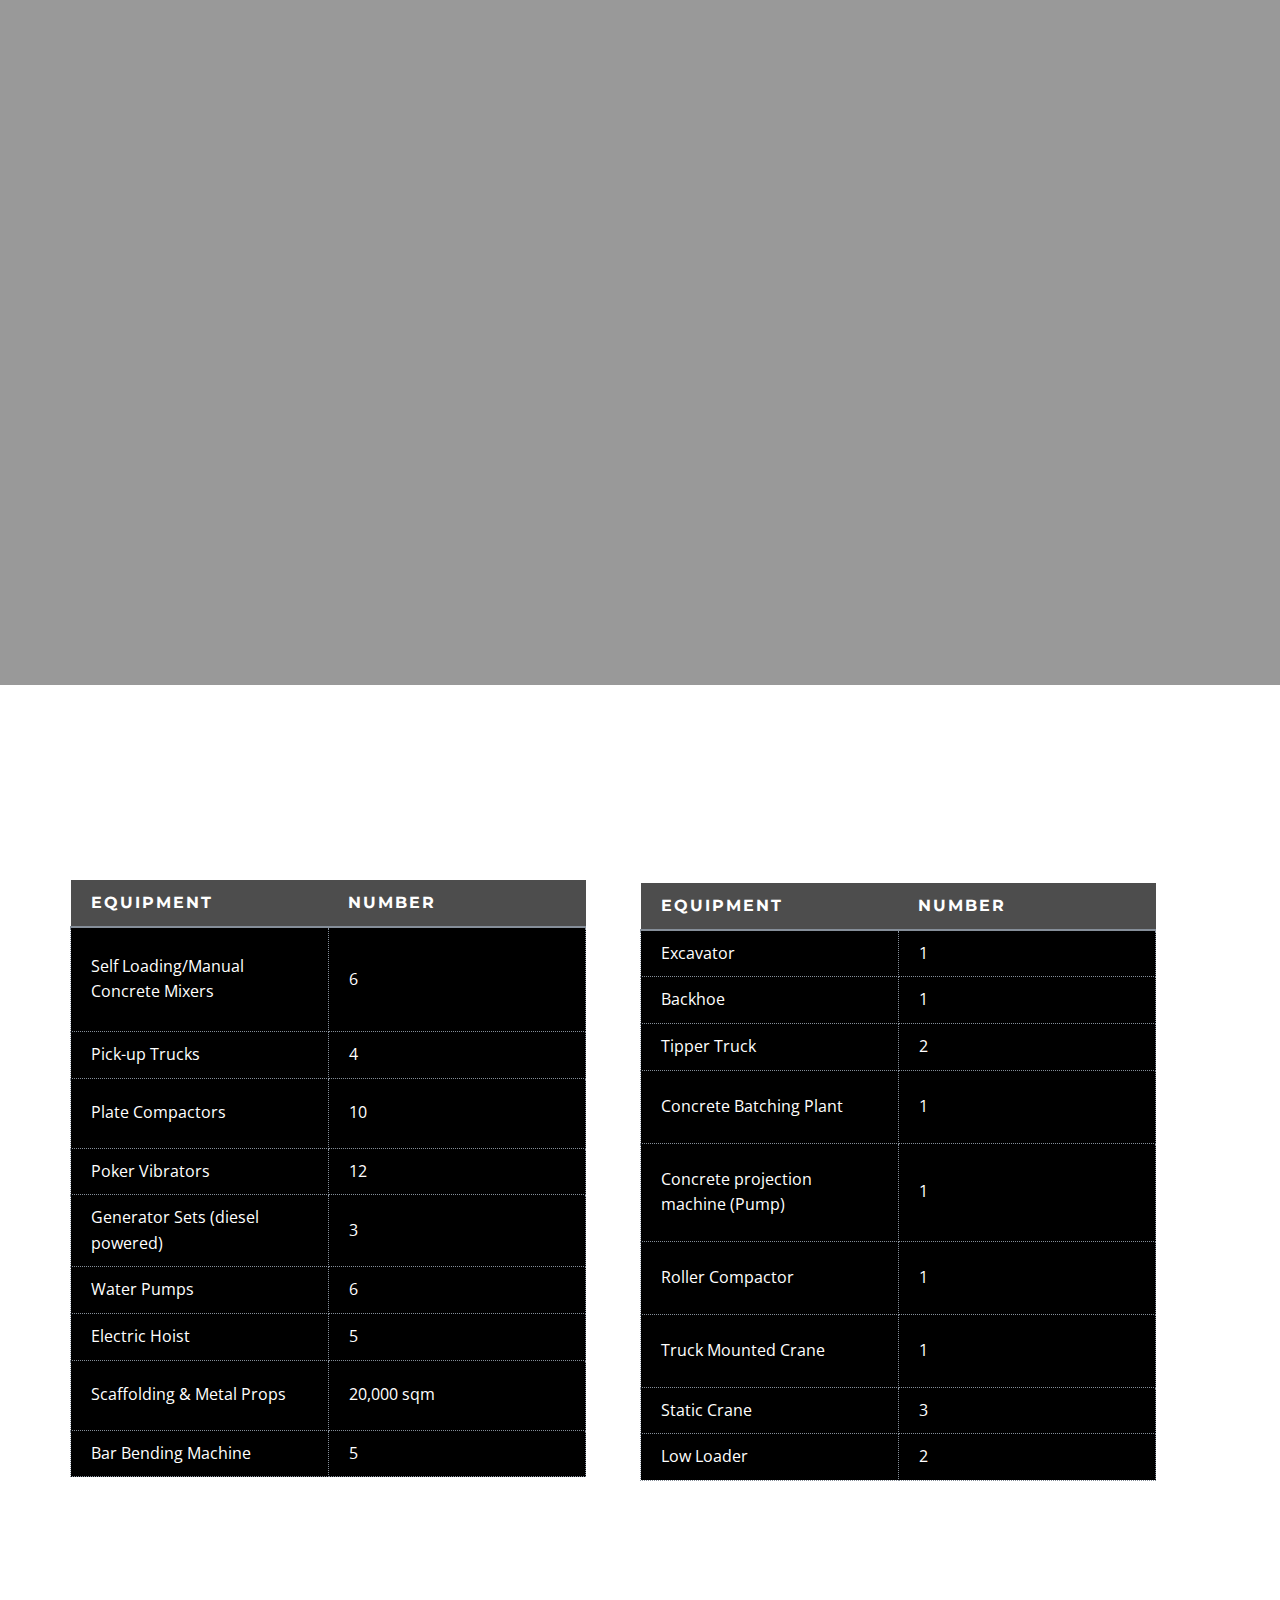
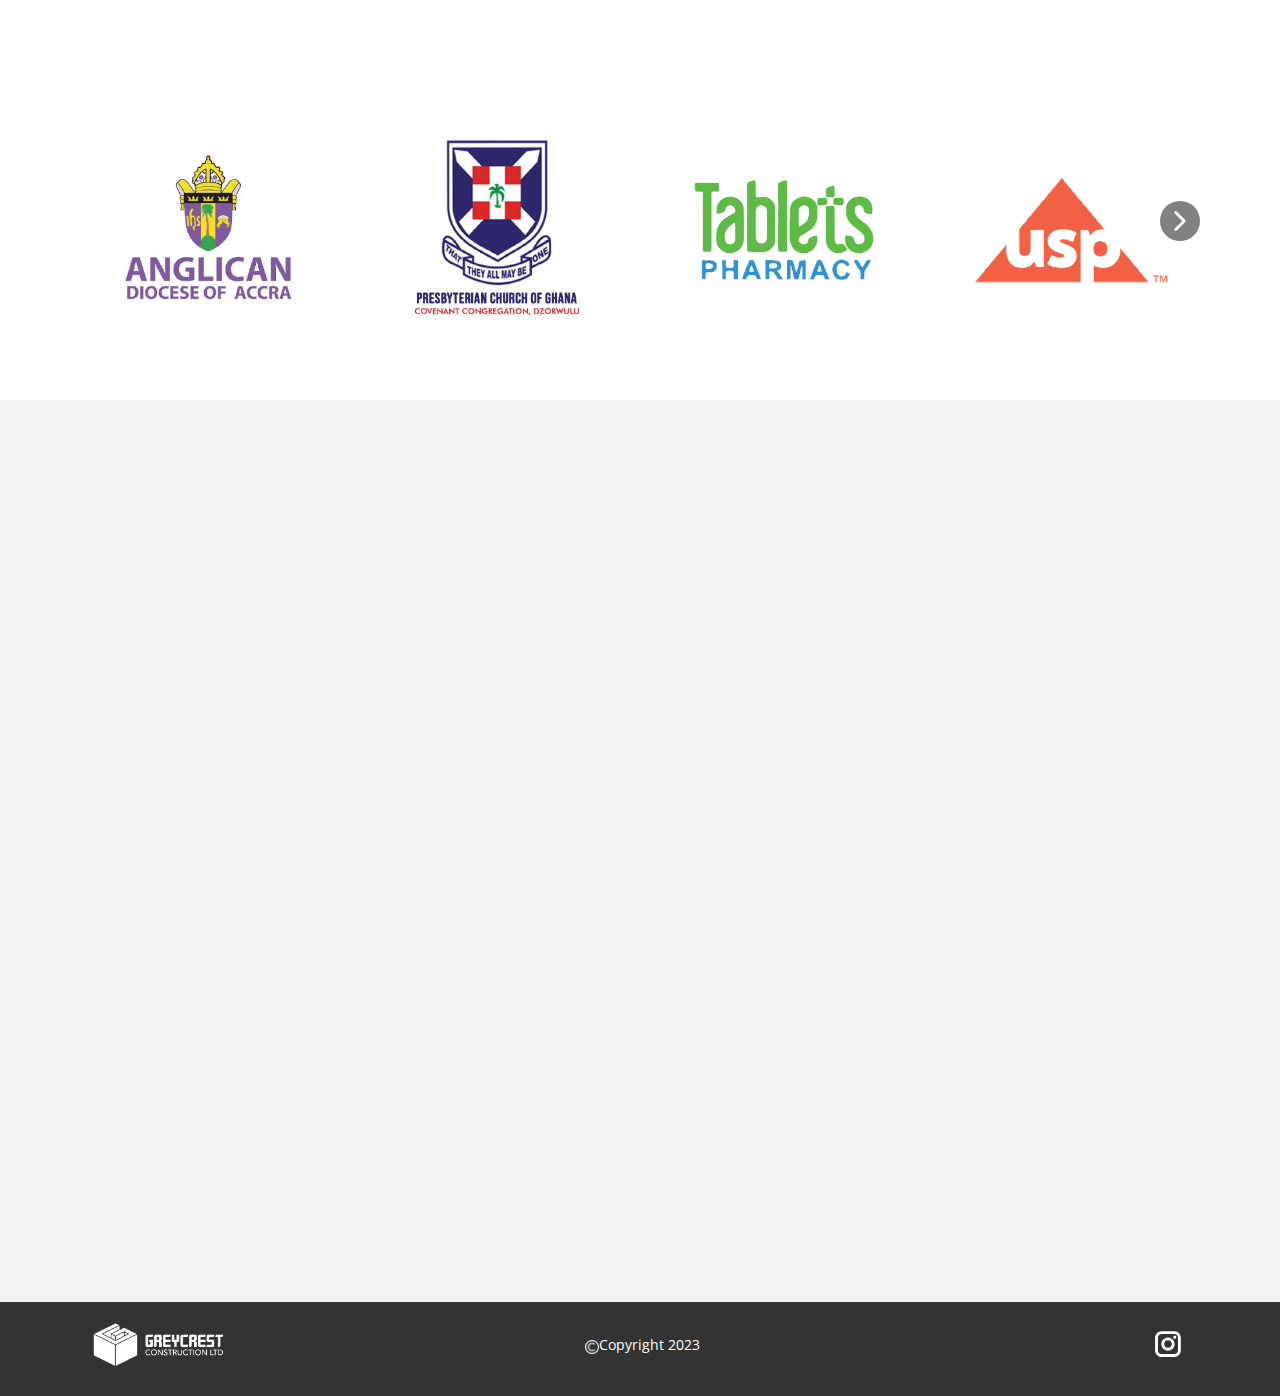
==== commit 4665282b: "4thLoad" ====
--- a/index.html
+++ b/index.html
@@ -51,7 +51,7 @@
           
         </div>
         <div class="u-section-row u-sticky u-sticky-b08c" id="sec-315a">
-          <div class="u-clearfix u-sheet u-valign-middle-lg u-valign-middle-md u-valign-middle-xl u-sheet-2">
+          <div class="u-clearfix u-sheet u-sheet-2">
             <div class="u-container-align-center-xl u-container-style u-custom-color-1 u-expanded-width-md u-expanded-width-sm u-expanded-width-xs u-group u-radius-4 u-shape-round u-group-1" data-animation-name="customAnimationIn" data-animation-duration="1000" data-animation-delay="250">
               <div class="u-container-layout u-container-layout-1">
                 <nav class="u-menu u-menu-dropdown u-offcanvas u-menu-1">
@@ -97,7 +97,7 @@
                     <div class="u-black u-menu-overlay u-opacity u-opacity-70"></div>
                   </div>
                 </nav>
-                <a href="https://nicepage.com/wordpress-themes" class="u-image u-logo u-image-1" data-image-width="423" data-image-height="145">
+                <a href="Home.html" class="u-image u-logo u-image-1" data-image-width="423" data-image-height="145" title="Home">
                   <img src="images/Picture1.png" class="u-logo-image u-logo-image-1">
                 </a>
               </div>
@@ -516,7 +516,7 @@
                         <div class="u-container-layout u-container-layout-4">
                           <h3 class="u-custom-font u-font-montserrat u-text u-text-default u-text-8">E-MAIL WITH US</h3>
                           <div class="u-form u-form-1">
-                            <form action="./scripts/form-17cf-carousel_90f8.php" class="u-clearfix u-form-spacing-10 u-form-vertical u-inner-form" style="padding: 0;" source="customphp" name="form">
+                            <form action="./scripts/form-0bd7-carousel_90f8.php" class="u-clearfix u-form-spacing-10 u-form-vertical u-inner-form" style="padding: 0;" source="customphp" name="form">
                               <div class="u-form-group u-form-name">
                                 <label for="name-3d90" class="u-form-control-hidden u-label">Name</label>
                                 <input type="text" placeholder="Enter your Name" id="name-3d90" name="name" class="u-input u-input-rectangle u-white" required="">
@@ -576,7 +576,7 @@
 	c0-7.1,5.8-12.8,12.8-12.8h44.7c7.1,0,12.8,5.8,12.8,12.8V78.4z"></path></svg></span>
           </a>
         </div>
-        <a href="https://nicepage.com/wysiwyg-html-editor" class="u-image u-logo u-image-1" data-image-width="423" data-image-height="145">
+        <a href="Home.html" class="u-image u-logo u-image-1" data-image-width="423" data-image-height="145" title="Home">
           <img src="images/Picture1.png" class="u-logo-image u-logo-image-1">
         </a>
         <p class="u-small-text u-text u-text-variant u-text-1">&nbsp;<span class="u-file-icon u-icon u-text-white"><img src="images/1294391-061ccb45.png" alt=""></span>Copyright 2023 
--- a/nicepage.css
+++ b/nicepage.css
@@ -40792,7 +40792,7 @@
   --animation-custom_in-rotate: 0deg;
   --animation-custom_in-scale: 1;
   width: 907px;
-  margin: 20px auto;
+  margin: 18px auto 22px;
 }
 
 .u-header .u-container-layout-1 {
@@ -40833,8 +40833,6 @@
 
   .u-header .u-group-1 {
     min-height: 74px;
-    margin-top: 10px;
-    margin-bottom: 10px;
     height: auto;
   }
 
@@ -40862,8 +40860,6 @@
 
   .u-header .u-group-1 {
     min-height: 79px;
-    margin-top: 0;
-    margin-bottom: 0;
     margin-right: initial;
     margin-left: initial;
     width: auto;
@@ -40886,6 +40882,8 @@
   }
 
   .u-header .u-group-1 {
+    margin-top: 0;
+    margin-bottom: 0;
     min-height: 86px;
     width: auto;
     margin-right: initial;
--- a/Home.css
+++ b/Home.css
@@ -575,6 +575,9 @@
 .u-section-3 .u-text-1 {
   font-size: 2.25rem;
   --animation-custom_in-translate_x: -200px;
+  --animation-custom_in-translate_y: 0px;
+  --animation-custom_in-opacity: 0;
+  --animation-custom_in-rotate: 0deg;
   --animation-custom_in-scale: 1;
   margin: -588px 870px 0 18px;
 }
@@ -586,9 +589,6 @@
   letter-spacing: 6px;
   font-weight: normal;
   --animation-custom_in-translate_x: -200px;
-  --animation-custom_in-translate_y: 0px;
-  --animation-custom_in-opacity: 0;
-  --animation-custom_in-rotate: 0deg;
   --animation-custom_in-scale: 1;
   margin: 28px 602px 0 19px;
 }
@@ -597,6 +597,9 @@
   font-size: 0.875rem;
   line-height: 1.67;
   --animation-custom_in-translate_x: -200px;
+  --animation-custom_in-translate_y: 0px;
+  --animation-custom_in-opacity: 0;
+  --animation-custom_in-rotate: 0deg;
   --animation-custom_in-scale: 1;
   margin: 7px 634px 0 18px;
 }
@@ -726,6 +729,9 @@
   .u-section-3 .u-text-2 {
     margin-right: 421px;
     margin-left: 0;
+    --animation-custom_in-translate_y: 0px;
+    --animation-custom_in-opacity: 0;
+    --animation-custom_in-rotate: 0deg;
   }
 
   .u-section-3 .u-text-3 {
@@ -1694,9 +1700,6 @@
   margin-top: 39px;
   margin-bottom: 60px;
   --animation-custom_in-translate_x: -200px;
-  --animation-custom_in-translate_y: 0px;
-  --animation-custom_in-opacity: 0;
-  --animation-custom_in-rotate: 0deg;
   --animation-custom_in-scale: 1;
 }
 
@@ -1839,6 +1842,12 @@
     min-height: 1058px;
   }
 
+  .u-section-6 .u-layout-wrap-1 {
+    --animation-custom_in-translate_y: 0px;
+    --animation-custom_in-opacity: 0;
+    --animation-custom_in-rotate: 0deg;
+  }
+
   .u-section-6 .u-layout-cell-1 {
     min-height: 166px;
   }
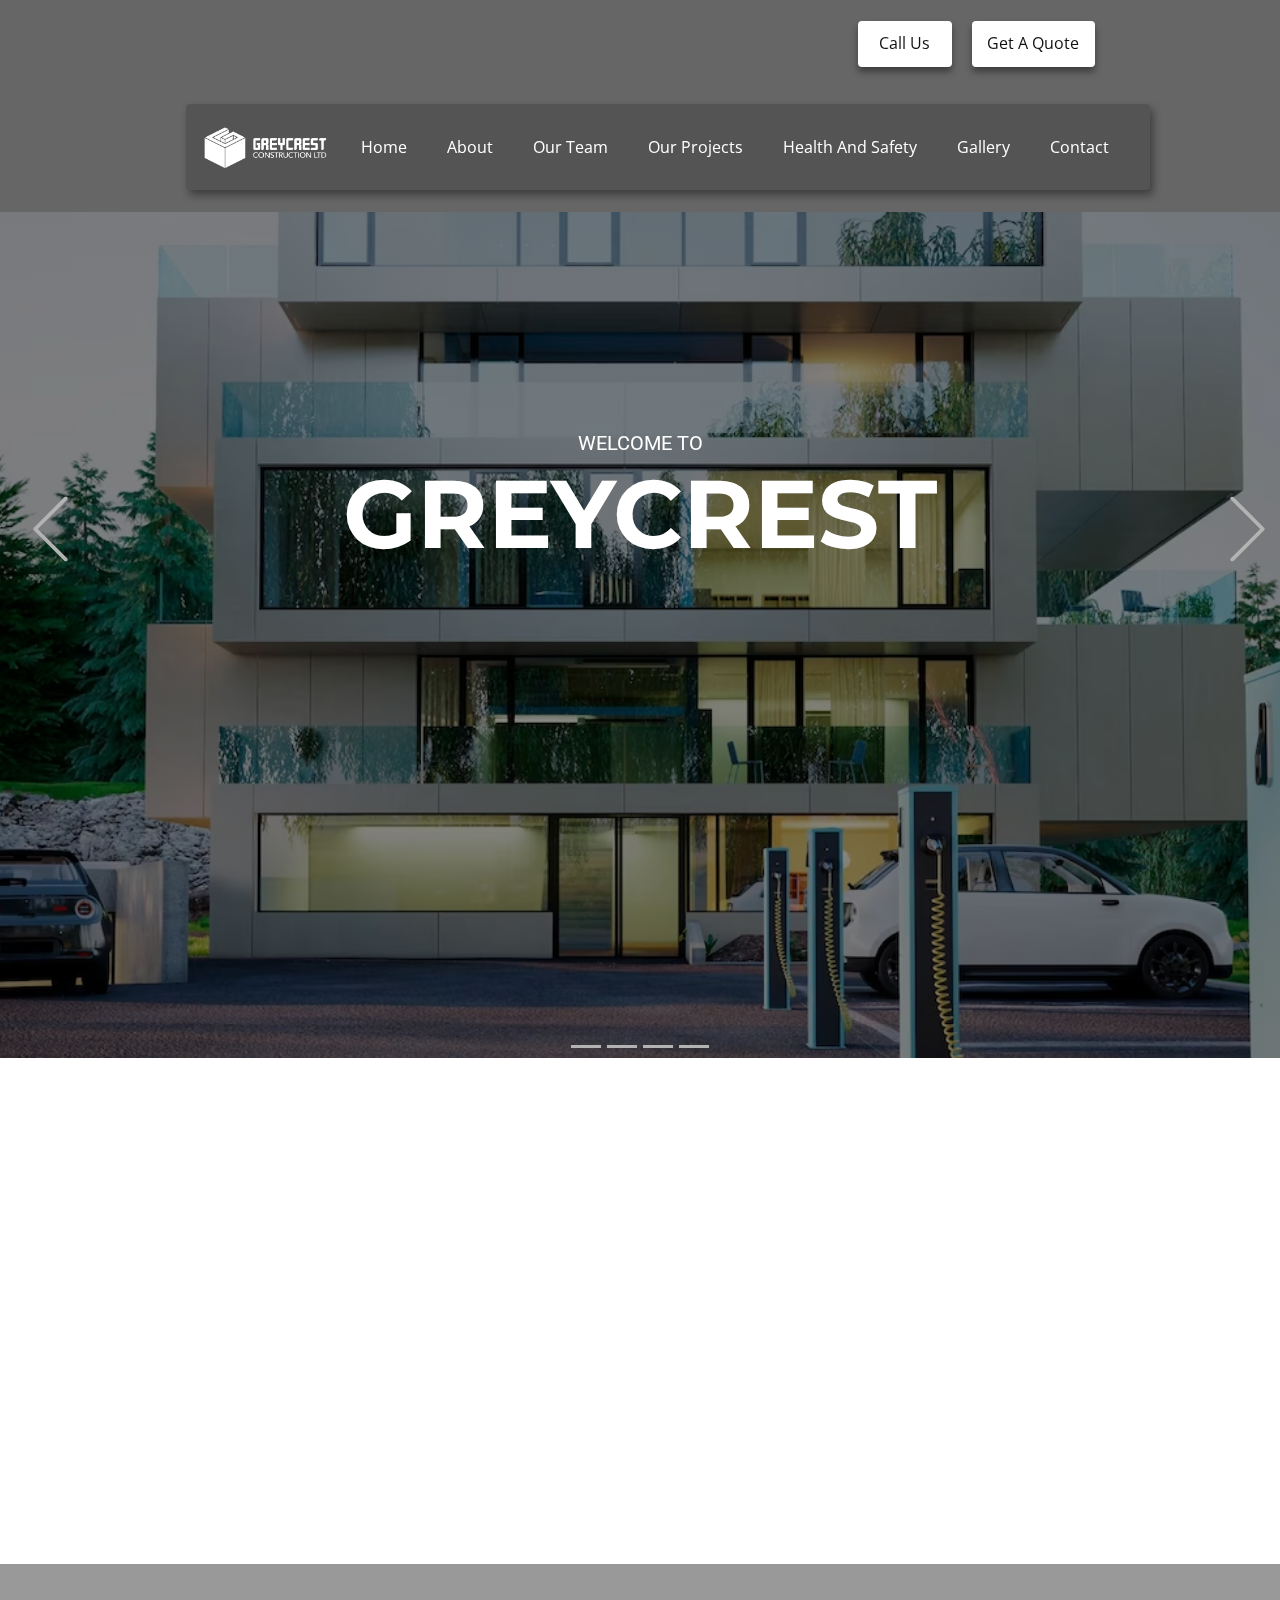
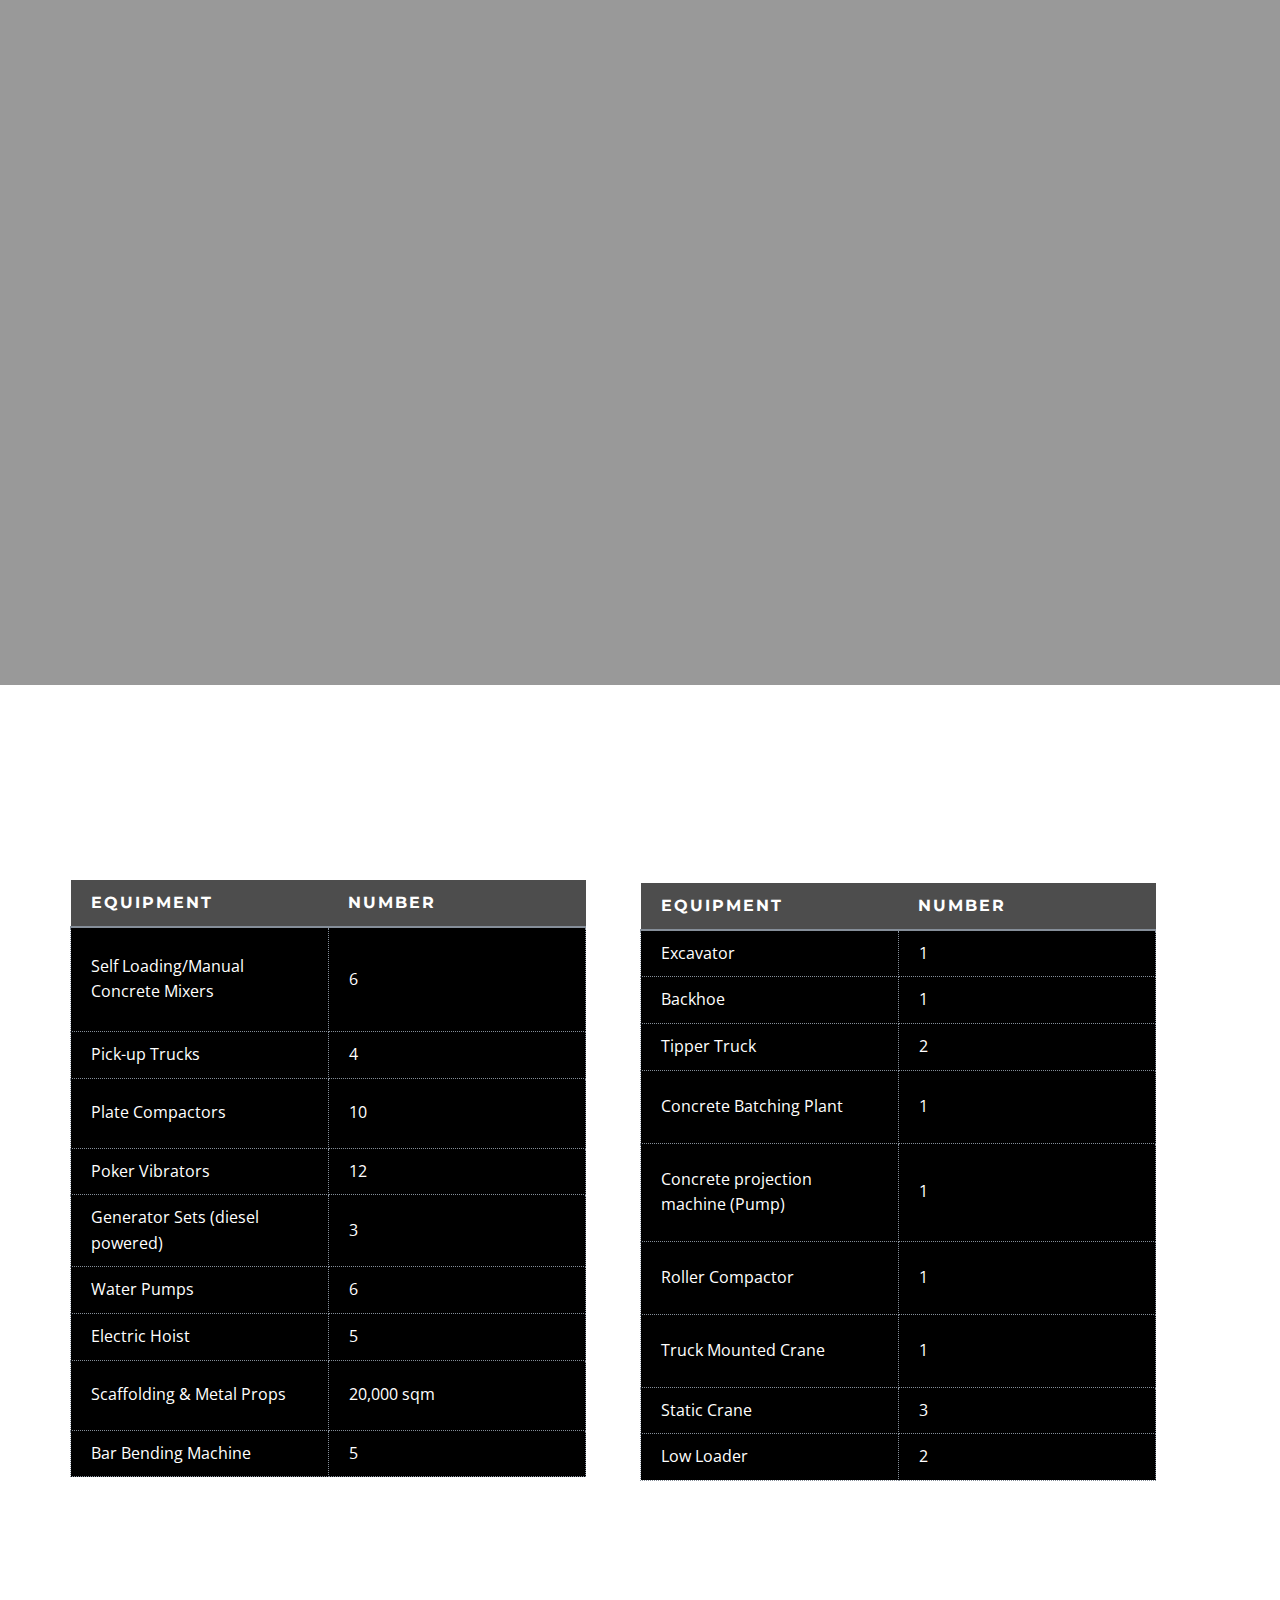
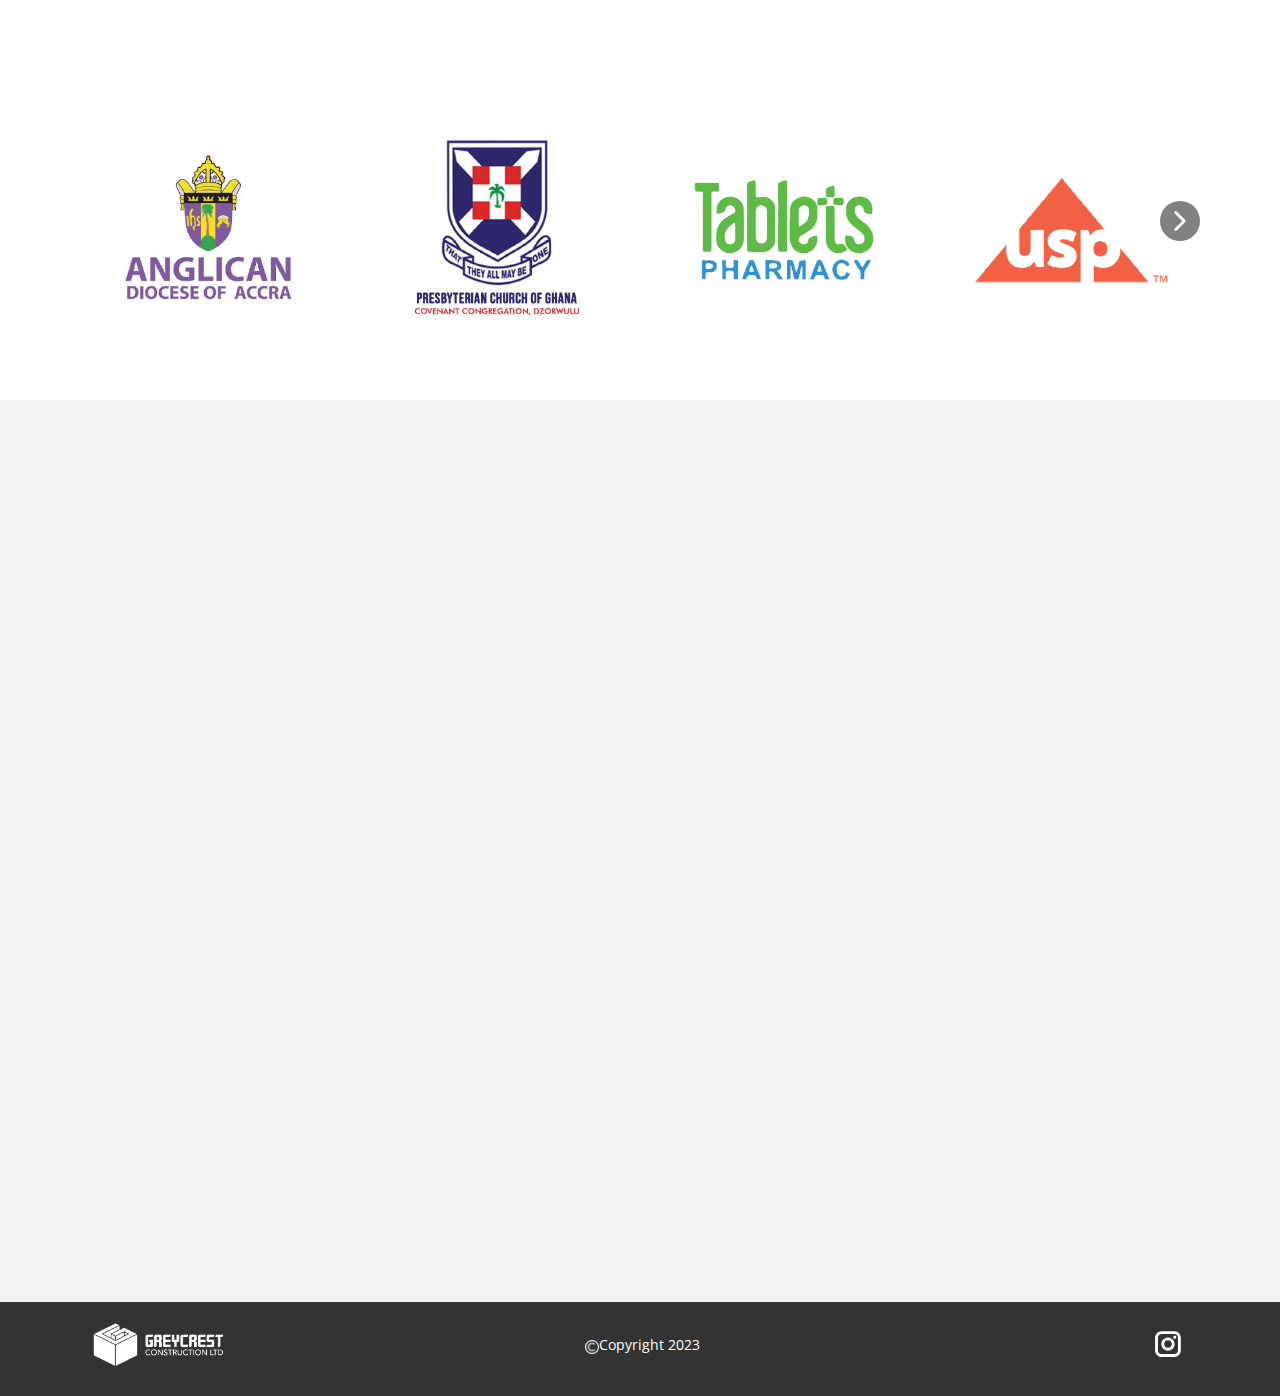
==== commit 895fada5: "31Marchupdate" ====
--- a/index.html
+++ b/index.html
@@ -11,6 +11,7 @@
     <script class="u-script" type="text/javascript" src="jquery.js" defer=""></script>
     <script class="u-script" type="text/javascript" src="nicepage.js" defer=""></script>
     <meta name="generator" content="Nicepage 5.5.0, nicepage.com">
+    <link rel="icon" href="images/favicon.png">
     <link id="u-theme-google-font" rel="stylesheet" href="https://fonts.googleapis.com/css?family=Roboto:100,100i,300,300i,400,400i,500,500i,700,700i,900,900i|Open+Sans:300,300i,400,400i,500,500i,600,600i,700,700i,800,800i">
     <link id="u-page-google-font" rel="stylesheet" href="https://fonts.googleapis.com/css?family=Montserrat:100,100i,200,200i,300,300i,400,400i,500,500i,600,600i,700,700i,800,800i,900,900i">
     
@@ -37,7 +38,7 @@
     <meta property="og:type" content="website">
   <meta data-intl-tel-input-cdn-path="intlTelInput/"></head>
   <body data-home-page="Home.html" data-home-page-title="Home" class="u-body u-overlap u-xl-mode" data-lang="en"><header class=" u-border-no-bottom u-border-no-left u-border-no-right u-border-no-top u-clearfix u-header u-section-row-container" id="sec-5a8d" style="" data-animation-name="" data-animation-duration="0" data-animation-delay="0" data-animation-direction=""><div class="u-section-rows">
-        <div class="u-clearfix u-section-row u-sticky u-sticky-310e" data-animation-name="" data-animation-duration="0" data-animation-delay="0" data-animation-direction="" id="sec-117f">
+        <div class="u-clearfix u-grey-60 u-section-row u-sticky u-sticky-310e u-section-row-1" data-animation-name="" data-animation-duration="0" data-animation-delay="0" data-animation-direction="" id="sec-117f">
           <div class="u-clearfix u-sheet u-valign-middle-xl u-sheet-1">
             <div class="u-clearfix u-group-elements u-group-elements-1">
               <a href="#sec-2e7e" class="u-active-grey-40 u-border-none u-btn u-btn-round u-button-style u-dialog-link u-hover-grey-40 u-radius-4 u-white u-btn-1" data-animation-name="customAnimationIn" data-animation-duration="1000" data-animation-delay="500">Call Us</a>
@@ -50,11 +51,11 @@
           
           
         </div>
-        <div class="u-section-row u-sticky u-sticky-b08c" id="sec-315a">
+        <div class="u-grey-60 u-section-row u-sticky u-sticky-b08c u-section-row-2" id="sec-315a">
           <div class="u-clearfix u-sheet u-sheet-2">
-            <div class="u-container-align-center-xl u-container-style u-custom-color-1 u-expanded-width-md u-expanded-width-sm u-expanded-width-xs u-group u-radius-4 u-shape-round u-group-1" data-animation-name="customAnimationIn" data-animation-duration="1000" data-animation-delay="250">
+            <div class="u-container-style u-custom-color-1 u-expanded-width-md u-expanded-width-sm u-expanded-width-xs u-group u-radius-4 u-shape-round u-group-1" data-animation-name="customAnimationIn" data-animation-duration="1000" data-animation-delay="250">
               <div class="u-container-layout u-container-layout-1">
-                <nav class="u-menu u-menu-dropdown u-offcanvas u-menu-1">
+                <nav class="u-menu u-menu-dropdown u-offcanvas u-menu-1" data-responsive-from="MD" data-submenu-level="with-reload">
                   <div class="menu-collapse">
                     <a class="u-button-style u-nav-link" href="#">
                       <svg class="u-svg-link" viewBox="0 0 24 24"><use xmlns:xlink="http://www.w3.org/1999/xlink" xlink:href="#svg-ab7c"></use></svg>
@@ -73,14 +74,15 @@
 </li><li class="u-nav-item"><a class="u-button-style u-nav-link" href="Our-Team.html">Our Team</a>
 </li><li class="u-nav-item"><a class="u-button-style u-nav-link" href="Our-Projects.html">Our Projects</a>
 </li><li class="u-nav-item"><a class="u-button-style u-nav-link" href="Health-And-Safety.html">Health And Safety</a>
+</li><li class="u-nav-item"><a class="u-button-style u-nav-link" href="Gallery.html">Gallery</a>
 </li><li class="u-nav-item"><a class="u-button-style u-nav-link" href="Home.html#carousel_90f8">Contact</a>
 </li></ul>
                   </div>
                   <div class="u-custom-menu u-nav-container-collapse">
-                    <div class="u-black u-container-style u-inner-container-layout u-opacity u-opacity-95 u-sidenav">
-                      <div class="u-inner-container-layout u-sidenav-overflow">
+                    <div class="u-black u-container-style u-inner-container-layout u-sidenav u-sidenav-1" data-offcanvas-width="272">
+                      <div class="u-inner-container-layout u-sidenav-overflow" style="padding: 0px 0px 120px;">
                         <div class="u-menu-close"></div>
-                        <ul class="u-align-center u-nav u-popupmenu-items u-unstyled u-nav-3"><li class="u-nav-item"><a class="u-button-style u-nav-link" href="Home.html">Home</a>
+                        <ul class="u-align-center-lg u-align-center-xl u-align-right-md u-align-right-sm u-align-right-xs u-nav u-popupmenu-items u-spacing-0 u-unstyled u-nav-3"><li class="u-nav-item"><a class="u-button-style u-nav-link" href="Home.html">Home</a>
 </li><li class="u-nav-item"><a class="u-button-style u-nav-link" href="Home.html#carousel_0841">About</a><div class="u-nav-popup"><ul class="u-h-spacing-20 u-nav u-unstyled u-v-spacing-10"><li class="u-nav-item"><a class="u-button-style u-nav-link" href="Home.html#carousel_0841">Services</a>
 </li><li class="u-nav-item"><a class="u-button-style u-nav-link" href="Home.html#sec-7cfd">Facilities &amp; Equipments</a>
 </li><li class="u-nav-item"><a class="u-button-style u-nav-link" href="Home.html#carousel_9bec">Our Equipements</a>
@@ -90,8 +92,9 @@
 </li><li class="u-nav-item"><a class="u-button-style u-nav-link" href="Our-Team.html">Our Team</a>
 </li><li class="u-nav-item"><a class="u-button-style u-nav-link" href="Our-Projects.html">Our Projects</a>
 </li><li class="u-nav-item"><a class="u-button-style u-nav-link" href="Health-And-Safety.html">Health And Safety</a>
+</li><li class="u-nav-item"><a class="u-button-style u-nav-link" href="Gallery.html">Gallery</a>
 </li><li class="u-nav-item"><a class="u-button-style u-nav-link" href="Home.html#carousel_90f8">Contact</a>
-</li></ul>
+</li></ul><span class="u-file-icon u-icon u-text-grey-40 u-icon-1"><img src="images/2609201-1468897c.png" alt=""></span>
                       </div>
                     </div>
                     <div class="u-black u-menu-overlay u-opacity u-opacity-70"></div>
@@ -516,7 +519,7 @@
                         <div class="u-container-layout u-container-layout-4">
                           <h3 class="u-custom-font u-font-montserrat u-text u-text-default u-text-8">E-MAIL WITH US</h3>
                           <div class="u-form u-form-1">
-                            <form action="./scripts/form-0bd7-carousel_90f8.php" class="u-clearfix u-form-spacing-10 u-form-vertical u-inner-form" style="padding: 0;" source="customphp" name="form">
+                            <form action="./scripts/form-f16b-carousel_90f8.php" class="u-clearfix u-form-spacing-10 u-form-vertical u-inner-form" style="padding: 0;" source="customphp" name="form">
                               <div class="u-form-group u-form-name">
                                 <label for="name-3d90" class="u-form-control-hidden u-label">Name</label>
                                 <input type="text" placeholder="Enter your Name" id="name-3d90" name="name" class="u-input u-input-rectangle u-white" required="">
@@ -582,15 +585,19 @@
         <p class="u-small-text u-text u-text-variant u-text-1">&nbsp;<span class="u-file-icon u-icon u-text-white"><img src="images/1294391-061ccb45.png" alt=""></span>Copyright 2023 
         </p>
       </div></footer>
-  <section class="u-align-center u-black u-clearfix u-container-style u-dialog-block u-opacity u-opacity-70 u-dialog-section-9" id="sec-2e7e">
-      <div class="u-container-style u-dialog u-radius-4 u-shape-round u-white u-dialog-1">
-        <div class="u-container-layout u-container-layout-1">
-          <a href="tel:+233243317296" class="u-active-none u-bottom-left-radius-0 u-bottom-right-radius-0 u-btn u-btn-rectangle u-button-style u-hover-none u-none u-radius-0 u-text-custom-color-1 u-top-left-radius-0 u-top-right-radius-0 u-btn-1"><span class="u-icon"><svg class="u-svg-content" viewBox="0 0 405.333 405.333" x="0px" y="0px" style="width: 1em; height: 1em;"><path d="M373.333,266.88c-25.003,0-49.493-3.904-72.704-11.563c-11.328-3.904-24.192-0.896-31.637,6.699l-46.016,34.752    c-52.8-28.181-86.592-61.952-114.389-114.368l33.813-44.928c8.512-8.512,11.563-20.971,7.915-32.64    C142.592,81.472,138.667,56.96,138.667,32c0-17.643-14.357-32-32-32H32C14.357,0,0,14.357,0,32    c0,205.845,167.488,373.333,373.333,373.333c17.643,0,32-14.357,32-32V298.88C405.333,281.237,390.976,266.88,373.333,266.88z"></path></svg><img></span>&nbsp;​+233 243-317296
+  <section class="u-align-center u-black u-clearfix u-container-style u-dialog-block u-opacity u-opacity-75 u-dialog-section-9" id="sec-2e7e">
+      <div class="u-container-align-center-md u-container-align-center-sm u-container-align-center-xs u-container-style u-dialog u-radius-4 u-shape-round u-white u-dialog-1">
+        <div class="u-container-layout u-valign-middle-md u-valign-middle-sm u-valign-middle-xs u-container-layout-1">
+          <a href="tel:+233243317296" class="u-active-none u-align-center-md u-align-center-sm u-align-center-xs u-bottom-left-radius-0 u-bottom-right-radius-0 u-btn u-btn-rectangle u-button-style u-hover-none u-none u-radius-0 u-text-custom-color-1 u-top-left-radius-0 u-top-right-radius-0 u-btn-1"><span class="u-icon"><svg class="u-svg-content" viewBox="0 0 405.333 405.333" x="0px" y="0px" style="width: 1em; height: 1em;"><path d="M373.333,266.88c-25.003,0-49.493-3.904-72.704-11.563c-11.328-3.904-24.192-0.896-31.637,6.699l-46.016,34.752    c-52.8-28.181-86.592-61.952-114.389-114.368l33.813-44.928c8.512-8.512,11.563-20.971,7.915-32.64    C142.592,81.472,138.667,56.96,138.667,32c0-17.643-14.357-32-32-32H32C14.357,0,0,14.357,0,32    c0,205.845,167.488,373.333,373.333,373.333c17.643,0,32-14.357,32-32V298.88C405.333,281.237,390.976,266.88,373.333,266.88z"></path></svg><img></span>&nbsp;​+233 243-317296
           </a>
           <a href="tel:+233243317296" class="u-active-custom-color-1 u-align-center u-border-none u-btn u-btn-round u-button-style u-grey-40 u-hover-custom-color-1 u-radius-4 u-text-body-alt-color u-text-hover-white u-btn-2">Call Us</a>
         </div><button class="u-dialog-close-button u-icon u-text-grey-50 u-icon-2"><svg class="u-svg-link" preserveAspectRatio="xMidYMin slice" viewBox="0 0 413.348 413.348" style=""><use xmlns:xlink="http://www.w3.org/1999/xlink" xlink:href="#svg-5801"></use></svg><svg xmlns="http://www.w3.org/2000/svg" xmlns:xlink="http://www.w3.org/1999/xlink" version="1.1" xml:space="preserve" class="u-svg-content" viewBox="0 0 413.348 413.348" id="svg-5801"><path d="m413.348 24.354-24.354-24.354-182.32 182.32-182.32-182.32-24.354 24.354 182.32 182.32-182.32 182.32 24.354 24.354 182.32-182.32 182.32 182.32 24.354-24.354-182.32-182.32z"></path></svg></button>
       </div>
-    </section><style>.u-dialog-section-9 .u-dialog-1 {
+    </section><style> .u-dialog-section-9 {
+  background-image: none;
+}
+
+.u-dialog-section-9 .u-dialog-1 {
   width: 390px;
   min-height: 367px;
   height: auto;
@@ -630,27 +637,65 @@
   right: 16px;
 }
 
+@media (max-width: 1199px) {
+  .u-dialog-section-9 .u-dialog-1 {
+    min-height: 326px;
+    margin-top: 181px;
+    margin-bottom: 60px;
+  }
+
+  .u-dialog-section-9 .u-container-layout-1 {
+    padding-bottom: 35px;
+  }
+
+  .u-dialog-section-9 .u-btn-1 {
+    margin-top: 36px;
+  }
+
+  .u-dialog-section-9 .u-btn-2 {
+    margin-top: 54px;
+  }
+}
+
 @media (max-width: 991px) {
+  .u-dialog-section-9 .u-dialog-1 {
+    min-height: 334px;
+    margin-top: 80px;
+  }
+
   .u-dialog-section-9 .u-container-layout-1 {
     padding-top: 30px;
     padding-bottom: 30px;
   }
+
+  .u-dialog-section-9 .u-btn-1 {
+    margin-top: 0;
+  }
+}
+
+@media (max-width: 767px) {
+  .u-dialog-section-9 .u-dialog-1 {
+    min-height: 227px;
+  }
 }
 
 @media (max-width: 575px) {
   .u-dialog-section-9 .u-dialog-1 {
-    width: 340px;
+    width: 270px;
+    min-height: 222px;
+    margin-top: 49px;
+    margin-right: calc(((100% - 340px) / 2) + 21px);
   }
 
   .u-dialog-section-9 .u-container-layout-1 {
     padding-left: 20px;
     padding-right: 20px;
   }
-}</style><section class="u-align-center u-black u-clearfix u-container-style u-dialog-block u-opacity u-opacity-70 u-valign-middle-lg u-valign-middle-xl u-dialog-section-10" id="sec-5db3">
-      <div class="u-align-left u-container-style u-custom-color-1 u-dialog u-radius-4 u-shape-round u-dialog-1">
-        <div class="u-container-layout u-valign-top-xs u-container-layout-1">
-          <h3 class="u-text u-text-1">Get A Quote</h3>
-          <img class="u-expand-resize u-expanded-width-xs u-image u-image-1" data-image-width="4957" data-image-height="4290" src="images/Logo-03.png">
+}</style><section class="u-align-center u-black u-clearfix u-container-style u-dialog-block u-opacity u-opacity-70 u-dialog-section-10" id="sec-5db3">
+      <div class="u-align-center-sm u-align-center-xs u-align-left-lg u-align-left-md u-align-left-xl u-container-style u-custom-color-1 u-dialog u-radius-4 u-shape-round u-dialog-1">
+        <div class="u-container-layout u-container-layout-1">
+          <h3 class="u-align-center-sm u-align-center-xs u-text u-text-1">Get A Quote</h3>
+          <img class="u-expand-resize u-image u-image-1" data-image-width="4957" data-image-height="4290" src="images/Logo-03.png">
           <div class="u-form u-form-1">
             <form action="https://forms.nicepagesrv.com/v2/form/process" class="u-clearfix u-form-spacing-10 u-form-vertical u-inner-form" style="padding: 0px;" source="email" name="form">
               <div class="u-form-group u-form-name">
@@ -663,7 +708,7 @@
               </div>
               <div class="u-form-group u-form-message">
                 <label for="message-31f5" class="u-form-control-hidden u-label u-label-3"></label>
-                <textarea placeholder="Enter your message" rows="4" cols="50" id="message-31f5" name="message" class="u-border-1 u-border-black u-border-no-left u-border-no-right u-border-no-top u-input u-input-rectangle u-white" required="required"></textarea>
+                <textarea placeholder="Enter your message" rows="2" cols="50" id="message-31f5" name="message" class="u-border-1 u-border-black u-border-no-left u-border-no-right u-border-no-top u-input u-input-rectangle u-white" required="required"></textarea>
               </div>
               <div class="u-form-group u-form-select u-form-group-4">
                 <label for="select-d0ed" class="u-label u-label-4">Houses Plan</label>
@@ -684,10 +729,10 @@
               <div class="u-form-send-message u-form-send-success"> Thank you! Your message has been sent. </div>
               <div class="u-form-send-error u-form-send-message"> Unable to send your message. Please fix errors then try again. </div>
               <input type="hidden" value="" name="recaptchaResponse">
-              <input type="hidden" name="formServices" value="">
+              <input type="hidden" name="formServices" value="ce8b24d777ad609707e6db67389338c1">
             </form>
           </div>
-        </div><button class="u-dialog-close-button u-icon u-text-grey-50 u-icon-1">
+        </div><button class="u-dialog-close-button u-icon u-text-white u-icon-1">
         <svg class="u-svg-link" preserveAspectRatio="xMidYMin slice" viewBox="0 0 409.806 409.806" style=""><use xmlns:xlink="http://www.w3.org/1999/xlink" xlink:href="#svg-4e2d"></use></svg>
         <svg xmlns="http://www.w3.org/2000/svg" xmlns:xlink="http://www.w3.org/1999/xlink" version="1.1" xml:space="preserve" class="u-svg-content" viewBox="0 0 409.806 409.806" x="0px" y="0px" id="svg-4e2d" style="enable-background:new 0 0 409.806 409.806;"><g><g><path d="M228.929,205.01L404.596,29.343c6.78-6.548,6.968-17.352,0.42-24.132c-6.548-6.78-17.352-6.968-24.132-0.42    c-0.142,0.137-0.282,0.277-0.42,0.42L204.796,180.878L29.129,5.21c-6.78-6.548-17.584-6.36-24.132,0.42    c-6.388,6.614-6.388,17.099,0,23.713L180.664,205.01L4.997,380.677c-6.663,6.664-6.663,17.468,0,24.132    c6.664,6.662,17.468,6.662,24.132,0l175.667-175.667l175.667,175.667c6.78,6.548,17.584,6.36,24.132-0.42    c6.387-6.614,6.387-17.099,0-23.712L228.929,205.01z"></path>
 </g>
@@ -695,18 +740,19 @@
       </button>
       </div>
     </section><style>.u-dialog-section-10 .u-dialog-1 {
-  width: 800px;
-  min-height: 554px;
+  width: 711px;
+  min-height: 551px;
   background-image: none;
-  margin: 60px auto;
+  height: auto;
+  margin: 142px calc(((100% - 1140px) / 2) + 134px) 60px auto;
 }
 
 .u-dialog-section-10 .u-container-layout-1 {
-  padding: 45px 30px 30px;
+  padding: 45px 45px 30px 30px;
 }
 
 .u-dialog-section-10 .u-text-1 {
-  margin: 13px 378px 0 0;
+  margin: 1px 289px 0 0;
 }
 
 .u-dialog-section-10 .u-image-1 {
@@ -757,35 +803,44 @@
 
 @media (max-width: 1199px) {
   .u-dialog-section-10 .u-dialog-1 {
-    height: auto;
+    min-height: 531px;
+    margin-right: auto;
+    margin-left: calc(((100% - 940px) / 2) + 95px);
   }
 
   .u-dialog-section-10 .u-form-1 {
-    margin-top: -277px;
+    margin-top: -353px;
   }
 }
 
 @media (max-width: 991px) {
   .u-dialog-section-10 .u-dialog-1 {
-    width: 720px;
-    margin-top: 138px;
+    min-height: 519px;
+    margin-top: 57px;
+    margin-right: calc(((100% - 720px) / 2));
+    margin-left: auto;
   }
 
   .u-dialog-section-10 .u-container-layout-1 {
     padding-top: 29px;
+    padding-right: 30px;
   }
 
   .u-dialog-section-10 .u-text-1 {
     width: auto;
+    margin-top: 12px;
     margin-right: 360px;
   }
 
   .u-dialog-section-10 .u-image-1 {
-    width: 330px;
+    width: 301px;
+    height: 301px;
+    margin-top: -5px;
+    margin-right: 29px;
   }
 
   .u-dialog-section-10 .u-form-1 {
-    margin-top: -296px;
+    margin-top: -284px;
     margin-right: 360px;
   }
 }
@@ -793,28 +848,32 @@
 @media (max-width: 767px) {
   .u-dialog-section-10 .u-dialog-1 {
     width: 540px;
-    margin-top: 124px;
+    min-height: 499px;
+    margin-top: 42px;
+    margin-right: auto;
   }
 
   .u-dialog-section-10 .u-container-layout-1 {
-    padding-top: 45px;
+    padding-top: 30px;
     padding-left: 25px;
     padding-right: 25px;
   }
 
   .u-dialog-section-10 .u-text-1 {
-    margin-top: 110px;
-    margin-right: 190px;
+    margin-top: 0;
+    margin-right: 88px;
+    margin-left: 102px;
   }
 
   .u-dialog-section-10 .u-image-1 {
     width: 170px;
-    height: 464px;
-    margin-top: -36px;
+    height: 179px;
+    margin-top: 100px;
+    margin-right: 10px;
   }
 
   .u-dialog-section-10 .u-form-1 {
-    margin-top: -253px;
+    margin-top: -263px;
     margin-right: 190px;
   }
 }
@@ -822,32 +881,33 @@
 @media (max-width: 575px) {
   .u-dialog-section-10 .u-dialog-1 {
     width: 340px;
+    min-height: 460px;
     margin-top: 33px;
-    margin-bottom: 57px;
   }
 
   .u-dialog-section-10 .u-container-layout-1 {
-    padding-left: 20px;
-    padding-right: 20px;
+    padding-top: 15px;
+    padding-left: 12px;
+    padding-right: 12px;
   }
 
   .u-dialog-section-10 .u-text-1 {
-    margin-top: 310px;
+    margin-top: 43px;
+    margin-left: 17px;
+    margin-right: 17px;
+  }
+
+  .u-dialog-section-10 .u-image-1 {
+    height: 35px;
+    width: 53px;
+    margin-top: -63px;
+    margin-right: auto;
+  }
+
+  .u-dialog-section-10 .u-form-1 {
+    margin-top: 35px;
     margin-right: 0;
-  }
-
-  .u-dialog-section-10 .u-image-1 {
-    height: 174px;
-    margin-top: -228px;
-    margin-right: initial;
-    margin-left: initial;
-    width: auto;
-  }
-
-  .u-dialog-section-10 .u-form-1 {
-    width: 300px;
-    margin-top: 190px;
-    margin-right: 0;
+    margin-left: 16px;
   }
 }</style>
 </body></html>--- a/nicepage.css
+++ b/nicepage.css
@@ -40743,6 +40743,10 @@
 
 
 /*end-variables sitestylecss*/
+.u-header .u-section-row-1 {
+  background-image: none;
+}
+
 .u-header .u-sheet-1 {
   min-height: 85px;
 }
@@ -40777,6 +40781,10 @@
   margin: -46px 0 0 auto;
   padding: 10px 16px 10px 15px;
 }
+.u-header .u-section-row-2 {
+  background-image: none;
+}
+
 .u-header .u-sheet-2 {
   min-height: 126px;
 }
@@ -40791,8 +40799,8 @@
   --animation-custom_in-opacity: 0;
   --animation-custom_in-rotate: 0deg;
   --animation-custom_in-scale: 1;
-  width: 907px;
-  margin: 18px auto 22px;
+  width: 964px;
+  margin: 18px 60px 22px auto;
 }
 
 .u-header .u-container-layout-1 {
@@ -40801,11 +40809,24 @@
 }
 
 .u-header .u-menu-1 {
-  margin: 25px auto 0 193px;
+  margin: 25px 21px 0 auto;
+}
+
+.u-header .u-sidenav-1 {
+  width: 202px;
+  margin-right: 0;
+  margin-left: 0;
 }
 
 .u-header .u-nav-3 {
   font-size: 1.25rem;
+}
+
+.u-header .u-icon-1 {
+  width: 37px;
+  height: 37px;
+  margin: -192px auto -17px 16px;
+  padding: 0;
 }
 
 .u-header .u-image-1 {
@@ -40833,14 +40854,14 @@
 
   .u-header .u-group-1 {
     min-height: 74px;
+    width: 940px;
+    margin-right: 0;
     height: auto;
   }
 
   .u-header .u-menu-1 {
     width: auto;
     margin-top: 19px;
-    margin-right: 21px;
-    margin-left: auto;
   }
 
   .u-header .u-image-1 {
@@ -40868,6 +40889,16 @@
   .u-header .u-menu-1 {
     margin-top: 25px;
     margin-right: 26px;
+  }
+
+  .u-header .u-nav-3 {
+    margin: -28px 474px 0 31px;
+  }
+
+  .u-header .u-icon-1 {
+    margin-top: -236px;
+    margin-bottom: 0;
+    margin-left: 17px;
   }
 
   .u-header .u-image-1 {
@@ -40896,7 +40927,14 @@
   }
 
   .u-header .u-nav-3 {
-    margin: 121px auto -93px 33px;
+    margin-right: auto;
+    margin-left: -36px;
+  }
+
+  .u-header .u-icon-1 {
+    margin-top: -216px;
+    margin-bottom: -6px;
+    margin-left: 42px;
   }
 
   .u-header .u-image-1 {
@@ -40916,8 +40954,21 @@
     margin-right: 24px;
   }
 
+  .u-header .u-sidenav-1 {
+    width: 272px;
+    padding: 0 0 120px;
+  }
+
   .u-header .u-nav-3 {
-    margin-left: 0;
+    font-size: 1rem;
+    width: 167px;
+    margin-left: -23px;
+  }
+
+  .u-header .u-icon-1 {
+    margin-top: -192px;
+    margin-bottom: -17px;
+    margin-left: 24px;
   }
 
   .u-header .u-image-1 {
--- a/Home.css
+++ b/Home.css
@@ -888,19 +888,19 @@
 
 @media (max-width: 575px) {
   .u-section-3 .u-sheet-1 {
-    min-height: 50vw;
+    min-height: 1000px;
   }
 
   .u-section-3 .u-image-1 {
     height: 153px;
-    margin-top: -60px;
+    margin-top: -41px;
     margin-right: initial;
     margin-left: initial;
     width: auto;
   }
 
   .u-section-3 .u-text-1 {
-    margin-top: 23px;
+    margin-top: 44px;
   }
 
   .u-section-3 .u-text-2 {
